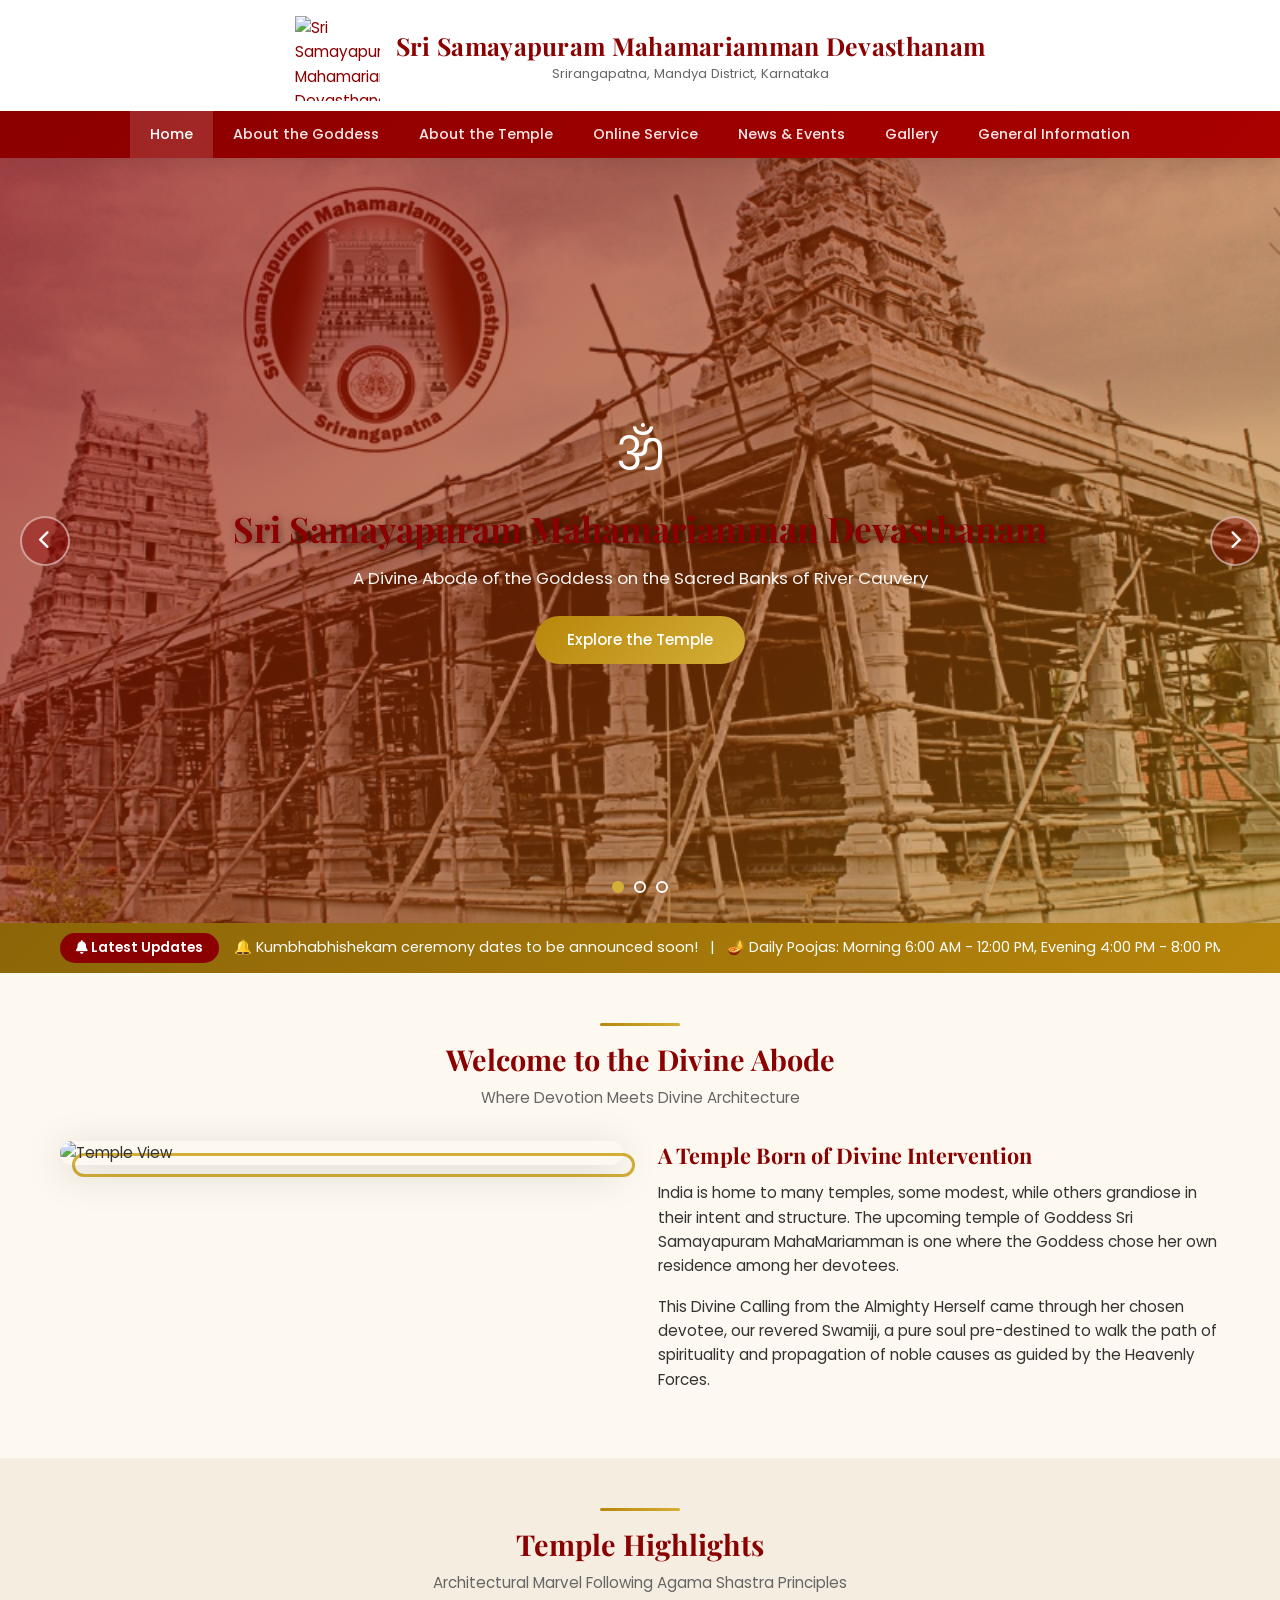
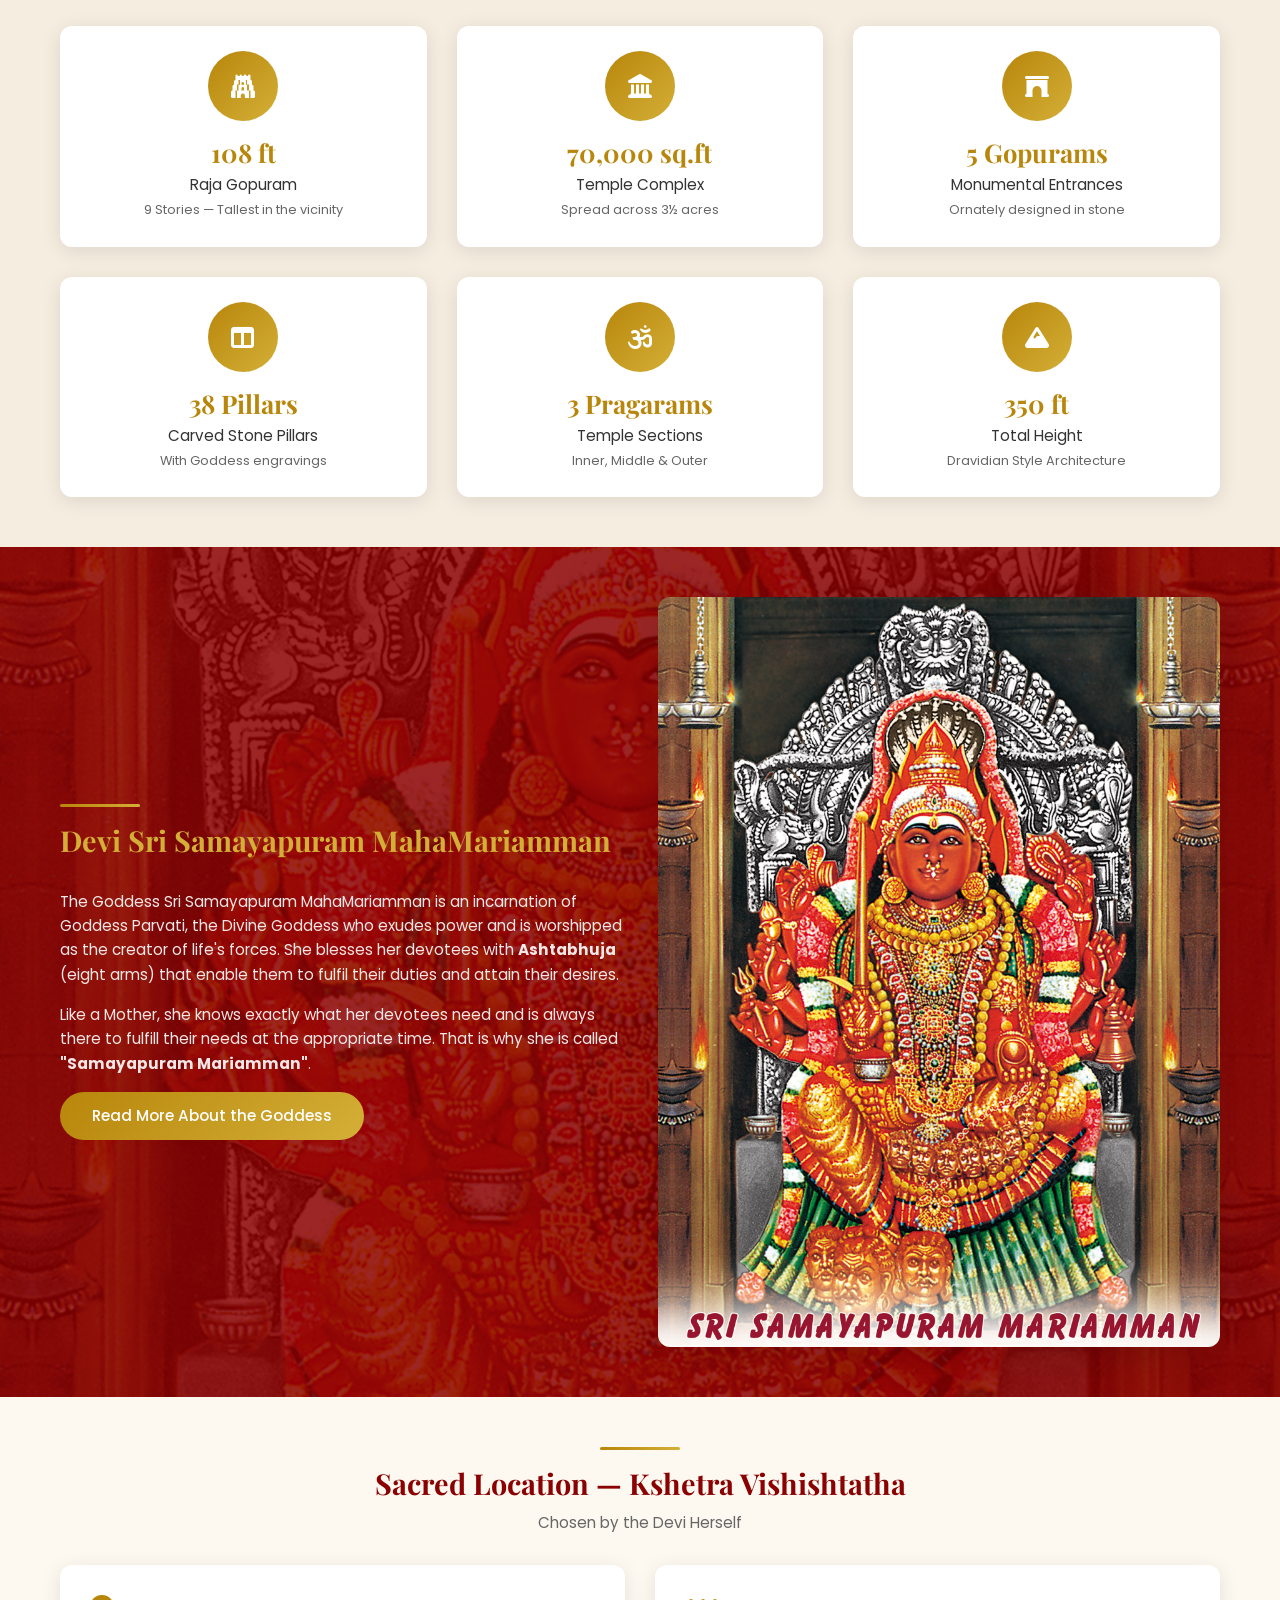
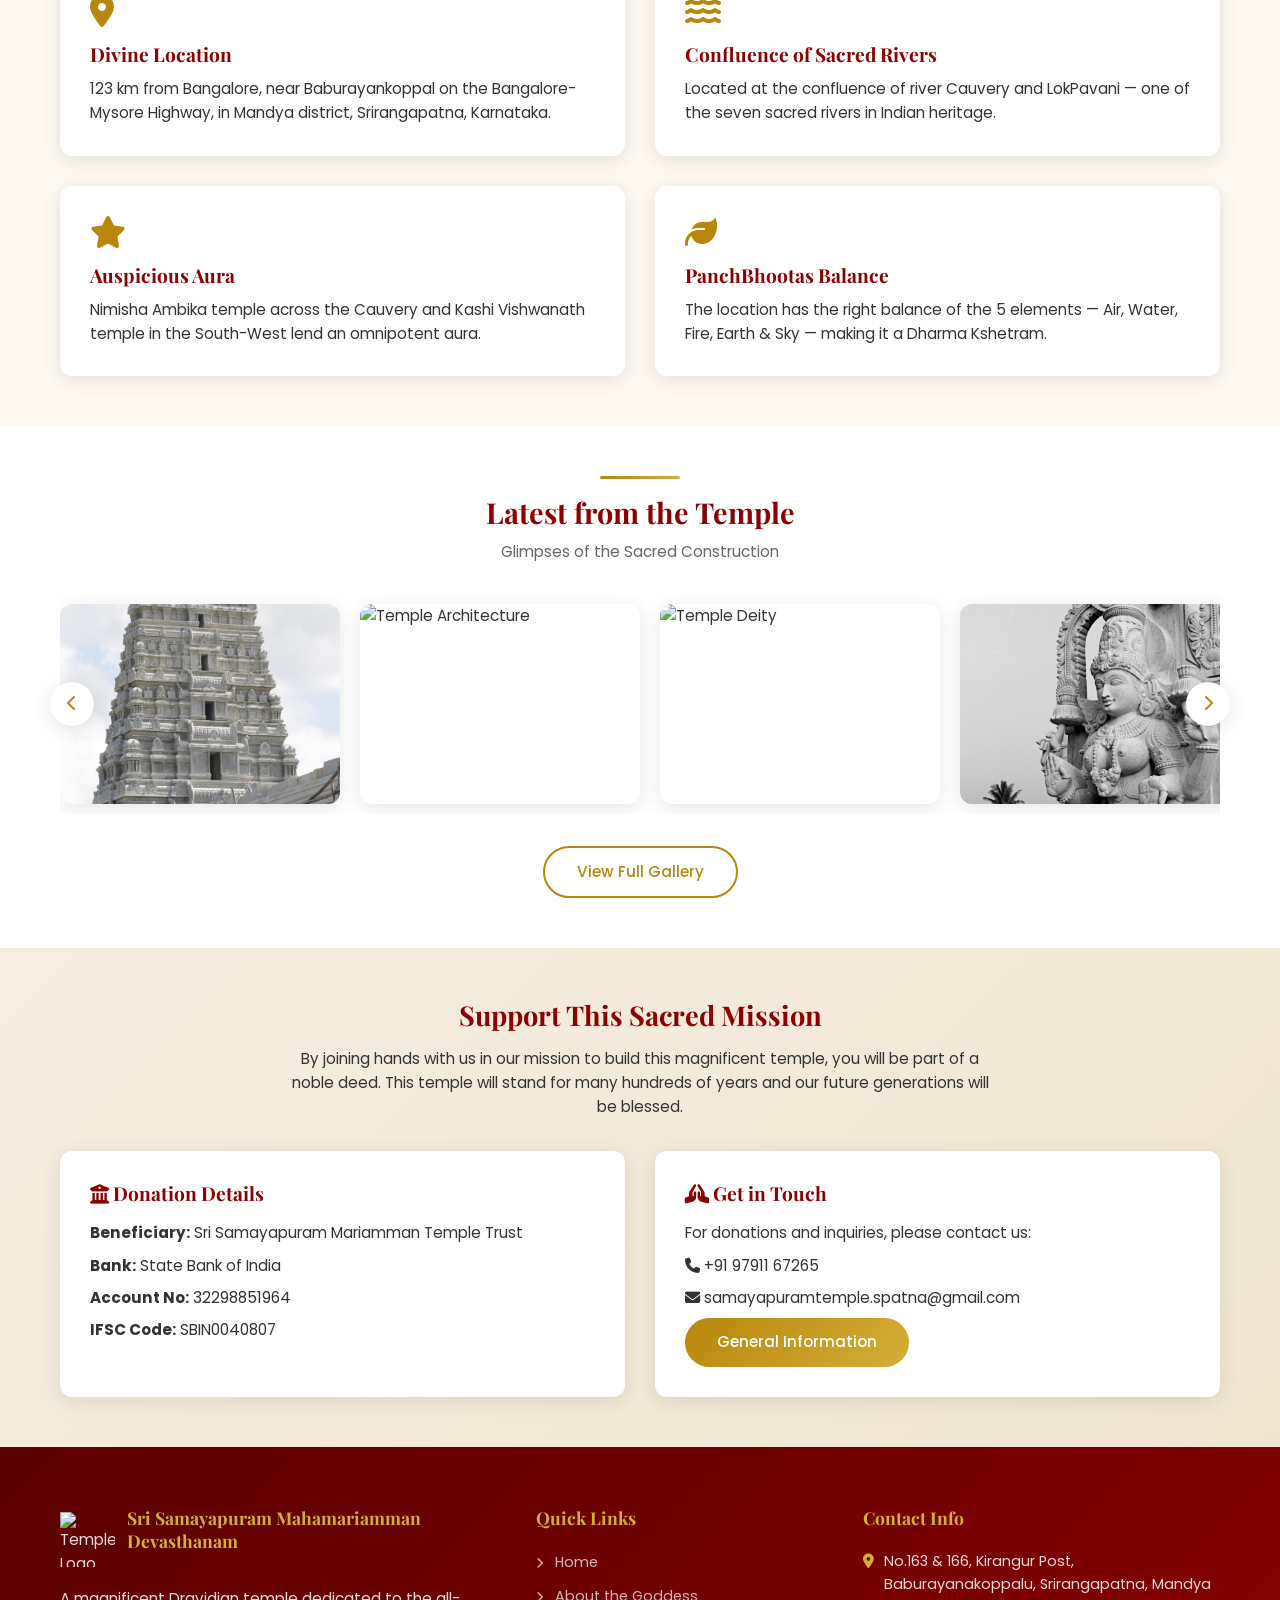
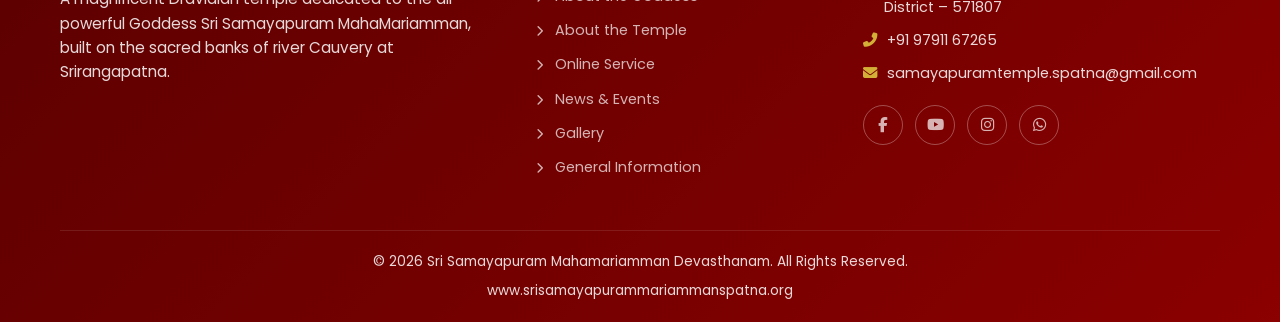
==== index.html @ 08255c5e "Update domain to srisamayapurammariammanspatna.org — footer links and docs" ====
<!DOCTYPE html>
<html lang="en">
<head>
    <meta charset="UTF-8">
    <meta name="viewport" content="width=device-width, initial-scale=1.0">
    <title>Sri Samayapuram Mahamariamman Devasthanam | Home</title>
    <meta name="description" content="Official website of Sri Samayapuram Mahamariamman Devasthanam, Srirangapatna, Karnataka. A magnificent Dravidian temple dedicated to Goddess Sri Samayapuram MahaMariamman.">
    <link rel="icon" type="image/jpeg" href="ssmt-logo.jpg">
    <link rel="stylesheet" href="https://cdnjs.cloudflare.com/ajax/libs/font-awesome/6.5.1/css/all.min.css">
    <link rel="stylesheet" href="https://fonts.googleapis.com/css2?family=Playfair+Display:wght@400;600;700&family=Poppins:wght@300;400;500;600&display=swap">
    <link rel="stylesheet" href="css/styles.css">

    <!-- ═══════════════════════════════════════════════
         Google Analytics 4
         1. Go to analytics.google.com → create a free account
         2. Add this site as a property → get your Measurement ID (G-XXXXXXXXXX)
         3. Replace BOTH occurrences of G-XXXXXXXXXX below with your real ID
         4. Remove this comment block once configured
    ═══════════════════════════════════════════════ -->
    <script async src="https://www.googletagmanager.com/gtag/js?id=G-XXXXXXXXXX"></script>
    <script>
        window.dataLayer = window.dataLayer || [];
        function gtag(){dataLayer.push(arguments);}
        gtag('js', new Date());
        gtag('config', 'G-XXXXXXXXXX');
    </script>
</head>
<body>
    <!-- Header -->
    <header class="header" id="header">
        <div class="container">
            <div class="header-content">
                <a href="index.html" class="logo">
                    <img src="ssmt-logo.jpg" alt="Sri Samayapuram Mahamariamman Devasthanam Logo">
                    <div class="logo-text">
                        <h1>Sri Samayapuram Mahamariamman Devasthanam</h1>
                        <span class="tagline">Srirangapatna, Mandya District, Karnataka</span>
                    </div>
                </a>
                <button class="mobile-toggle" id="mobileToggle" aria-label="Toggle navigation">
                    <span></span><span></span><span></span>
                </button>
            </div>
        </div>
        <nav class="nav" id="nav">
            <ul>
                <li><a href="index.html" class="active">Home</a></li>
                <li><a href="pages/goddess.html">About the Goddess</a></li>
                <li><a href="pages/temple-structure.html">About the Temple</a></li>
                <li><a href="pages/e-seva.html">Online Service</a></li>
                <li><a href="pages/news-events.html">News & Events</a></li>
                <li><a href="pages/gallery.html">Gallery</a></li>
                <li><a href="pages/contact.html">General Information</a></li>
            </ul>
        </nav>
    </header>

    <!-- Hero Section with Slider -->
    <section class="hero-slider" id="heroSlider">
        <div class="slide active" style="background-image: url('images/hero-1.jpg')">
            <div class="slide-overlay"></div>
            <div class="slide-content">
                <div class="om-symbol">ॐ</div>
                <h2>Sri Samayapuram Mahamariamman Devasthanam</h2>
                <p>A Divine Abode of the Goddess on the Sacred Banks of River Cauvery</p>
                <a href="pages/temple-structure.html" class="btn btn-primary">Explore the Temple</a>
            </div>
        </div>
        <div class="slide" style="background-image: url('images/hero-2.jpg')">
            <div class="slide-overlay"></div>
            <div class="slide-content">
                <div class="om-symbol">ॐ</div>
                <h2>Dravidian Architecture at its Finest</h2>
                <p>108 ft Raja Gopuram · 3 Pragarams · 5 Gopurams · 70,000 sq. ft.</p>
                <a href="pages/temple-structure.html" class="btn btn-primary">View Architecture</a>
            </div>
        </div>
        <div class="slide" style="background-image: url('images/hero-3.jpg')">
            <div class="slide-overlay"></div>
            <div class="slide-content">
                <div class="om-symbol">ॐ</div>
                <h2>Kumbhabhishekam Coming Soon</h2>
                <p>Join us for the grand consecration ceremony of this sacred temple</p>
                <a href="pages/news-events.html" class="btn btn-primary">View Events</a>
            </div>
        </div>
        <div class="slider-controls">
            <button class="slider-btn prev" aria-label="Previous slide"><i class="fas fa-chevron-left"></i></button>
            <button class="slider-btn next" aria-label="Next slide"><i class="fas fa-chevron-right"></i></button>
        </div>
        <div class="slider-dots"></div>
    </section>

    <!-- Marquee / Scrolling Updates -->
    <div class="news-ticker">
        <div class="container">
            <span class="ticker-label"><i class="fas fa-bell"></i> Latest Updates</span>
            <div class="ticker-content">
                <div class="ticker-track">
                    <span class="ticker-text">🔔 Kumbhabhishekam ceremony dates to be announced soon! &nbsp;&nbsp;|&nbsp;&nbsp; 🪔 Daily Poojas: Morning 6:00 AM - 12:00 PM, Evening 4:00 PM - 8:00 PM &nbsp;&nbsp;|&nbsp;&nbsp; 🙏 Temple construction Phase 1 nearing completion &nbsp;&nbsp;|&nbsp;&nbsp; 📞 For donations and inquiries: +91 97911 67265 &nbsp;&nbsp;|&nbsp;&nbsp; 🕉️ Visit us at Baburayanakoppalu, Srirangapatna, Mandya District</span>
                    <span class="ticker-text">🔔 Kumbhabhishekam ceremony dates to be announced soon! &nbsp;&nbsp;|&nbsp;&nbsp; 🪔 Daily Poojas: Morning 6:00 AM - 12:00 PM, Evening 4:00 PM - 8:00 PM &nbsp;&nbsp;|&nbsp;&nbsp; 🙏 Temple construction Phase 1 nearing completion &nbsp;&nbsp;|&nbsp;&nbsp; 📞 For donations and inquiries: +91 97911 67265 &nbsp;&nbsp;|&nbsp;&nbsp; 🕉️ Visit us at Baburayanakoppalu, Srirangapatna, Mandya District</span>
                </div>
            </div>
        </div>
    </div>

    <!-- Welcome Section -->
    <section class="section welcome-section">
        <div class="container">
            <div class="section-header">
                <div class="decorative-line"></div>
                <h2>Welcome to the Divine Abode</h2>
                <p class="section-subtitle">Where Devotion Meets Divine Architecture</p>
            </div>
            <div class="welcome-grid">
                <div class="welcome-image">
                    <img src="images/temple-front.jpg" alt="Temple View" loading="lazy">
                    <div class="image-frame"></div>
                </div>
                <div class="welcome-text">
                    <h3>A Temple Born of Divine Intervention</h3>
                    <p>India is home to many temples, some modest, while others grandiose in their intent and structure. The upcoming temple of Goddess Sri Samayapuram MahaMariamman is one where the Goddess chose her own residence among her devotees.</p>
                    <p>This Divine Calling from the Almighty Herself came through her chosen devotee, our revered Swamiji, a pure soul pre-destined to walk the path of spirituality and propagation of noble causes as guided by the Heavenly Forces.</p>
                </div>
            </div>
        </div>
    </section>

    <!-- Key Highlights -->
    <section class="section highlights-section">
        <div class="container">
            <div class="section-header">
                <div class="decorative-line"></div>
                <h2>Temple Highlights</h2>
                <p class="section-subtitle">Architectural Marvel Following Agama Shastra Principles</p>
            </div>
            <div class="highlights-grid">
                <div class="highlight-card">
                    <div class="highlight-icon"><i class="fas fa-gopuram"></i></div>
                    <h3>108 ft</h3>
                    <p>Raja Gopuram<br><small>9 Stories — Tallest in the vicinity</small></p>
                </div>
                <div class="highlight-card">
                    <div class="highlight-icon"><i class="fas fa-landmark"></i></div>
                    <h3>70,000 sq.ft</h3>
                    <p>Temple Complex<br><small>Spread across 3½ acres</small></p>
                </div>
                <div class="highlight-card">
                    <div class="highlight-icon"><i class="fas fa-archway"></i></div>
                    <h3>5 Gopurams</h3>
                    <p>Monumental Entrances<br><small>Ornately designed in stone</small></p>
                </div>
                <div class="highlight-card">
                    <div class="highlight-icon"><i class="fas fa-columns"></i></div>
                    <h3>38 Pillars</h3>
                    <p>Carved Stone Pillars<br><small>With Goddess engravings</small></p>
                </div>
                <div class="highlight-card">
                    <div class="highlight-icon"><i class="fas fa-om"></i></div>
                    <h3>3 Pragarams</h3>
                    <p>Temple Sections<br><small>Inner, Middle & Outer</small></p>
                </div>
                <div class="highlight-card">
                    <div class="highlight-icon"><i class="fas fa-mountain"></i></div>
                    <h3>350 ft</h3>
                    <p>Total Height<br><small>Dravidian Style Architecture</small></p>
                </div>
            </div>
        </div>
    </section>

    <!-- About Goddess Quick Section -->
    <section class="section goddess-section">
        <div class="goddess-bg"></div>
        <div class="container">
            <div class="goddess-content">
                <div class="goddess-text">
                    <div class="section-header left-aligned">
                        <div class="decorative-line"></div>
                        <h2>Devi Sri Samayapuram MahaMariamman</h2>
                    </div>
                    <p>The Goddess Sri Samayapuram MahaMariamman is an incarnation of Goddess Parvati, the Divine Goddess who exudes power and is worshipped as the creator of life's forces. She blesses her devotees with <strong>Ashtabhuja</strong> (eight arms) that enable them to fulfil their duties and attain their desires.</p>
                    <p>Like a Mother, she knows exactly what her devotees need and is always there to fulfill their needs at the appropriate time. That is why she is called <strong>"Samayapuram Mariamman"</strong>.</p>
                    <a href="pages/goddess.html" class="btn btn-primary">Read More About the Goddess</a>
                </div>
                <div class="goddess-image">
                    <img src="images/goddess-deity.jpg" alt="Goddess Sri Samayapuram MahaMariamman" loading="lazy">
                </div>
            </div>
        </div>
    </section>

    <!-- Temple Location Section -->
    <section class="section location-section">
        <div class="container">
            <div class="section-header">
                <div class="decorative-line"></div>
                <h2>Sacred Location — Kshetra Vishishtatha</h2>
                <p class="section-subtitle">Chosen by the Devi Herself</p>
            </div>
            <div class="location-grid">
                <div class="location-card">
                    <i class="fas fa-map-marker-alt"></i>
                    <h3>Divine Location</h3>
                    <p>123 km from Bangalore, near Baburayankoppal on the Bangalore-Mysore Highway, in Mandya district, Srirangapatna, Karnataka.</p>
                </div>
                <div class="location-card">
                    <i class="fas fa-water"></i>
                    <h3>Confluence of Sacred Rivers</h3>
                    <p>Located at the confluence of river Cauvery and LokPavani — one of the seven sacred rivers in Indian heritage.</p>
                </div>
                <div class="location-card">
                    <i class="fas fa-star"></i>
                    <h3>Auspicious Aura</h3>
                    <p>Nimisha Ambika temple across the Cauvery and Kashi Vishwanath temple in the South-West lend an omnipotent aura.</p>
                </div>
                <div class="location-card">
                    <i class="fas fa-leaf"></i>
                    <h3>PanchBhootas Balance</h3>
                    <p>The location has the right balance of the 5 elements — Air, Water, Fire, Earth & Sky — making it a Dharma Kshetram.</p>
                </div>
            </div>
        </div>
    </section>

    <!-- Photo Preview / Latest Gallery -->
    <section class="section gallery-preview-section">
        <div class="container">
            <div class="section-header">
                <div class="decorative-line"></div>
                <h2>Latest from the Temple</h2>
                <p class="section-subtitle">Glimpses of the Sacred Construction</p>
            </div>
            <div class="gallery-scroll-wrapper">
                <div class="gallery-scroll" id="galleryScroll">
                    <div class="gallery-item"><img src="images/gallery-1.jpg" alt="Temple Construction" loading="lazy"></div>
                    <div class="gallery-item"><img src="images/gallery-2.jpg" alt="Temple Architecture" loading="lazy"></div>
                    <div class="gallery-item"><img src="images/gallery-3.jpg" alt="Temple Deity" loading="lazy"></div>
                    <div class="gallery-item"><img src="images/gallery-4.jpg" alt="Temple Gopuram" loading="lazy"></div>
                    <div class="gallery-item"><img src="images/gallery-5.jpg" alt="Temple Pillars" loading="lazy"></div>
                    <div class="gallery-item"><img src="images/gallery-6.jpg" alt="Temple Ceremony" loading="lazy"></div>
                </div>
                <button class="scroll-btn scroll-left" aria-label="Scroll left"><i class="fas fa-chevron-left"></i></button>
                <button class="scroll-btn scroll-right" aria-label="Scroll right"><i class="fas fa-chevron-right"></i></button>
            </div>
            <div class="text-center" style="margin-top:2rem">
                <a href="pages/gallery.html" class="btn btn-secondary">View Full Gallery</a>
            </div>
        </div>
    </section>

    <!-- Donation CTA -->
    <section class="section donation-section">
        <div class="container">
            <div class="donation-content">
                <h2>Support This Sacred Mission</h2>
                <p>By joining hands with us in our mission to build this magnificent temple, you will be part of a noble deed. This temple will stand for many hundreds of years and our future generations will be blessed.</p>
                <div class="donation-details">
                    <div class="bank-info">
                        <h3><i class="fas fa-university"></i> Donation Details</h3>
                        <p><strong>Beneficiary:</strong> Sri Samayapuram Mariamman Temple Trust</p>
                        <p><strong>Bank:</strong> State Bank of India</p>
                        <p><strong>Account No:</strong> 32298851964</p>
                        <p><strong>IFSC Code:</strong> SBIN0040807</p>
                    </div>
                    <div class="contact-cta">
                        <h3><i class="fas fa-hands-praying"></i> Get in Touch</h3>
                        <p>For donations and inquiries, please contact us:</p>
                        <p><i class="fas fa-phone"></i> +91 97911 67265</p>
                        <p><i class="fas fa-envelope"></i> samayapuramtemple.spatna@gmail.com</p>
                        <a href="pages/contact.html" class="btn btn-primary">General Information</a>
                    </div>
                </div>
            </div>
        </div>
    </section>

    <!-- Footer -->
    <footer class="footer">
        <div class="container">
            <div class="footer-grid">
                <div class="footer-col">
                    <div class="footer-logo">
                        <img src="ssmt-logo.jpg" alt="Temple Logo">
                        <h3>Sri Samayapuram Mahamariamman Devasthanam</h3>
                    </div>
                    <p>A magnificent Dravidian temple dedicated to the all-powerful Goddess Sri Samayapuram MahaMariamman, built on the sacred banks of river Cauvery at Srirangapatna.</p>
                </div>
                <div class="footer-col">
                    <h3>Quick Links</h3>
                    <ul>
                        <li><a href="index.html"><i class="fas fa-chevron-right"></i> Home</a></li>
                        <li><a href="pages/goddess.html"><i class="fas fa-chevron-right"></i> About the Goddess</a></li>
                        <li><a href="pages/temple-structure.html"><i class="fas fa-chevron-right"></i> About the Temple</a></li>
                        <li><a href="pages/e-seva.html"><i class="fas fa-chevron-right"></i> Online Service</a></li>
                        <li><a href="pages/news-events.html"><i class="fas fa-chevron-right"></i> News & Events</a></li>
                        <li><a href="pages/gallery.html"><i class="fas fa-chevron-right"></i> Gallery</a></li>
                        <li><a href="pages/contact.html"><i class="fas fa-chevron-right"></i> General Information</a></li>
                    </ul>
                </div>
                <div class="footer-col">
                    <h3>Contact Info</h3>
                    <ul class="contact-list">
                        <li><i class="fas fa-map-marker-alt"></i> No.163 & 166, Kirangur Post, Baburayanakoppalu, Srirangapatna, Mandya District – 571807</li>
                        <li><i class="fas fa-phone-alt"></i> +91 97911 67265</li>
                        <li><i class="fas fa-envelope"></i> samayapuramtemple.spatna@gmail.com</li>
                    </ul>
                    <div class="footer-social">
                        <a href="#" aria-label="Facebook"><i class="fab fa-facebook-f"></i></a>
                        <a href="#" aria-label="YouTube"><i class="fab fa-youtube"></i></a>
                        <a href="#" aria-label="Instagram"><i class="fab fa-instagram"></i></a>
                        <a href="#" aria-label="WhatsApp"><i class="fab fa-whatsapp"></i></a>
                    </div>
                </div>
            </div>
            <div class="footer-bottom">
                <p>&copy; 2026 Sri Samayapuram Mahamariamman Devasthanam. All Rights Reserved.</p>
                <div class="visitor-counter">
                    <i class="fas fa-users"></i>
                    <span>Visitors: <strong id="visitor-count">—</strong></span>
                </div>
                <p><a href="https://www.srisamayapurammariammanspatna.org" style="color:inherit">www.srisamayapurammariammanspatna.org</a></p>
            </div>
        </div>
    </footer>

    <!-- Back to Top -->
    <button class="back-to-top" id="backToTop" aria-label="Back to top"><i class="fas fa-chevron-up"></i></button>

    <script src="js/main.js"></script>
</body>
</html>
---- css/styles.css ----
/* ============================================
   Sri Samayapuram Mahamariamman Devasthanam
   Main Stylesheet — Part 1: Reset, Variables, Base
   ============================================ */

:root {
    --primary: #b8860b;
    --primary-dark: #8b6508;
    --secondary: #8b0000;
    --accent: #d4af37;
    --bg: #fdf8f0;
    --bg-alt: #f5ede0;
    --text: #333;
    --text-light: #666;
    --white: #fff;
    --shadow: 0 4px 20px rgba(0,0,0,0.1);
    --shadow-lg: 0 8px 40px rgba(0,0,0,0.15);
    --radius: 12px;
    --transition: all 0.3s ease;
    --font-heading: 'Playfair Display', Georgia, serif;
    --font-body: 'Poppins', Arial, sans-serif;
}

*, *::before, *::after { box-sizing: border-box; margin: 0; padding: 0; }

/* Remove tap flash on iOS */
* { -webkit-tap-highlight-color: transparent; }

/* Touch feedback on buttons */
.btn:active        { opacity: 0.85; -webkit-transform: scale(0.98); transform: scale(0.98); }
.filter-btn:active { opacity: 0.7; }

/* Mobile nav backdrop */
.nav-overlay {
    display: none;
    position: fixed;
    inset: 0;
    background: rgba(0,0,0,0.5);
    z-index: 1000;
    opacity: 0;
    transition: opacity 0.3s ease;
}
.nav-overlay.active { display: block; opacity: 1; }

html { scroll-behavior: smooth; }

body {
    font-family: var(--font-body);
    color: var(--text);
    background: var(--bg);
    line-height: 1.6;
    font-size: 0.95rem;
    overflow-x: hidden;
}

.container { max-width: 1200px; margin: 0 auto; padding: 0 20px; }

a { color: var(--primary); text-decoration: none; transition: var(--transition); }
a:hover { color: var(--secondary); }

img { max-width: 100%; height: auto; display: block; }

h1, h2, h3, h4 { font-family: var(--font-heading); color: var(--secondary); line-height: 1.3; }

.text-center { text-align: center; }

/* ============================================
   Buttons
   ============================================ */
.btn {
    display: inline-block;
    padding: 12px 32px;
    border-radius: 50px;
    font-weight: 500;
    font-size: 0.95rem;
    cursor: pointer;
    transition: var(--transition);
    border: none;
    text-align: center;
}
.btn-primary {
    background: linear-gradient(135deg, var(--primary), var(--accent));
    color: var(--white);
}
.btn-primary:hover {
    background: linear-gradient(135deg, var(--primary-dark), var(--primary));
    color: var(--white);
    transform: translateY(-2px);
    box-shadow: var(--shadow);
}
.btn-secondary {
    background: transparent;
    color: var(--primary);
    border: 2px solid var(--primary);
}
.btn-secondary:hover {
    background: var(--primary);
    color: var(--white);
    transform: translateY(-2px);
}

/* ============================================
   Top Bar — HIDDEN (content moved to footer)
   ============================================ */
.top-bar { display: none; }

/* ============================================
   Header — Two-Row Layout
   ============================================ */
.header {
    background: var(--white);
    box-shadow: var(--shadow);
    position: -webkit-sticky;
    position: sticky;
    top: 0;
    z-index: 1000;
}
.header-content {
    display: flex;
    flex-direction: column;
    align-items: center;
}

/* Row 1: Logo */
.logo {
    display: flex;
    align-items: center;
    gap: 16px;
    color: var(--secondary);
    padding: 16px 0 10px;
}
.logo img {
    width: 85px;
    height: 85px;
    object-fit: contain;
}
.logo-text {
    text-align: center;
    flex: 1;
}
.logo-text h1 {
    font-size: 1.55rem;
    font-weight: 700;
    line-height: 1.2;
    letter-spacing: 0.3px;
}
.logo .tagline {
    font-size: 0.82rem;
    color: var(--text-light);
    font-family: var(--font-body);
    margin-top: 2px;
}

/* Row 2: Navigation */
.nav {
    width: 100%;
    background: linear-gradient(135deg, var(--secondary), #a00);
    border-radius: 0;
}
.nav ul {
    display: flex;
    list-style: none;
    justify-content: center;
    gap: 0;
}
.nav a {
    display: block;
    padding: 12px 20px;
    font-size: 0.9rem;
    font-weight: 500;
    color: rgba(255,255,255,0.9);
    white-space: nowrap;
    transition: var(--transition);
    border-radius: 0;
}
.nav a:hover, .nav a.active {
    color: var(--white);
    background: rgba(255,255,255,0.15);
}

.mobile-toggle {
    display: none;
    flex-direction: column;
    gap: 5px;
    background: none;
    border: none;
    cursor: pointer;
    padding: 5px;
    position: absolute;
    right: 20px;
    top: 22px;
}
.mobile-toggle span {
    width: 28px;
    height: 3px;
    background: var(--secondary);
    border-radius: 3px;
    transition: var(--transition);
}
.mobile-toggle.active span:nth-child(1) { transform: rotate(45deg) translate(5px, 6px); }
.mobile-toggle.active span:nth-child(2) { opacity: 0; }
.mobile-toggle.active span:nth-child(3) { transform: rotate(-45deg) translate(5px, -6px); }

/* ============================================
   Hero Slider
   ============================================ */
.hero-slider {
    position: relative;
    height: 85vh;
    min-height: 500px;
    overflow: hidden;
    touch-action: pan-y;
}
.slide {
    position: absolute;
    inset: 0;
    background-size: cover;
    background-position: center;
    opacity: 0;
    transition: opacity 1s ease;
}
.slide.active { opacity: 1; }
.slide-overlay {
    position: absolute;
    inset: 0;
    background: linear-gradient(135deg, rgba(139,0,0,0.7), rgba(184,134,11,0.5));
}
.slide-content {
    position: absolute;
    inset: 0;
    display: flex;
    flex-direction: column;
    justify-content: center;
    align-items: center;
    text-align: center;
    color: var(--white);
    padding: 20px;
    z-index: 2;
}
.om-symbol { font-size: 3rem; margin-bottom: 0.8rem; text-shadow: 0 0 30px rgba(212,175,55,0.5); }
.slide-content h2 { font-size: 2.2rem; margin-bottom: 0.8rem; text-shadow: 2px 2px 8px rgba(0,0,0,0.5); }
.slide-content p { font-size: 1.05rem; margin-bottom: 1.5rem; max-width: 700px; opacity: 0.95; }

.slider-controls { position: absolute; top: 50%; width: 100%; display: flex; justify-content: space-between; padding: 0 20px; z-index: 3; transform: translateY(-50%); }
.slider-btn {
    width: 50px; height: 50px;
    border-radius: 50%;
    border: 2px solid rgba(255,255,255,0.5);
    background: rgba(139,0,0,0.4);
    color: var(--white);
    font-size: 1.2rem;
    cursor: pointer;
    transition: var(--transition);
    display: flex; align-items: center; justify-content: center;
}
.slider-btn:hover { background: var(--primary); border-color: var(--primary); }

.slider-dots {
    position: absolute;
    bottom: 30px;
    width: 100%;
    display: flex;
    justify-content: center;
    gap: 10px;
    z-index: 3;
}
.slider-dot {
    width: 12px; height: 12px;
    border-radius: 50%;
    border: 2px solid var(--white);
    background: transparent;
    cursor: pointer;
    transition: var(--transition);
}
.slider-dot.active { background: var(--accent); border-color: var(--accent); }

/* ============================================
   News Ticker
   ============================================ */
.news-ticker {
    background: linear-gradient(135deg, var(--primary-dark), var(--primary));
    color: var(--white);
    padding: 10px 0;
}
.news-ticker .container { display: flex; align-items: center; gap: 15px; }
.ticker-label {
    background: var(--secondary);
    padding: 4px 16px;
    border-radius: 20px;
    font-size: 0.85rem;
    font-weight: 600;
    white-space: nowrap;
}
.ticker-content { flex: 1; overflow: hidden; font-size: 0.9rem; }
.ticker-track {
    display: inline-flex;
    white-space: nowrap;
    -webkit-animation: ticker-scroll 35s linear infinite;
    animation: ticker-scroll 35s linear infinite;
}
.ticker-track:hover {
    -webkit-animation-play-state: paused;
    animation-play-state: paused;
}
.ticker-text { padding-right: 60px; }
@-webkit-keyframes ticker-scroll {
    0%   { -webkit-transform: translateX(0); transform: translateX(0); }
    100% { -webkit-transform: translateX(-50%); transform: translateX(-50%); }
}
@keyframes ticker-scroll {
    0%   { transform: translateX(0); }
    100% { transform: translateX(-50%); }
}

/* ============================================
   Sections
   ============================================ */
.section { padding: 50px 0; }
.section-header { text-align: center; margin-bottom: 30px; }
.section-header h2 { font-size: 1.8rem; margin-bottom: 8px; }
.section-header.left-aligned { text-align: left; }
.section-subtitle { color: var(--text-light); font-size: 0.95rem; }
.decorative-line {
    width: 80px; height: 3px;
    background: linear-gradient(90deg, var(--primary), var(--accent));
    margin: 0 auto 15px;
    border-radius: 3px;
}
.left-aligned .decorative-line { margin-left: 0; }

/* ============================================
   Welcome Section
   ============================================ */
.welcome-grid {
    display: grid;
    grid-template-columns: 1fr 1fr;
    gap: 35px;
    align-items: start;
}
.welcome-image { position: relative; }
.welcome-image img { border-radius: var(--radius); box-shadow: var(--shadow-lg); }
.image-frame {
    position: absolute;
    top: 12px; left: 12px; right: -12px; bottom: -12px;
    border: 3px solid var(--accent);
    border-radius: var(--radius);
    z-index: -1;
}
.welcome-text h3 { font-size: 1.35rem; margin-bottom: 0.8rem; }
.welcome-text p { margin-bottom: 1rem; }
.vision-box {
    background: var(--bg-alt);
    padding: 20px 25px;
    border-left: 4px solid var(--accent);
    border-radius: 0 var(--radius) var(--radius) 0;
    margin: 1.5rem 0;
}
.vision-box i { color: var(--accent); font-size: 1.5rem; margin-bottom: 8px; }
.vision-box span { display: block; margin-top: 8px; font-weight: 600; color: var(--primary); font-size: 0.9rem; }

/* ============================================
   Highlights Section
   ============================================ */
.highlights-section { background: var(--bg-alt); }
.highlights-grid {
    display: grid;
    grid-template-columns: repeat(3, 1fr);
    gap: 30px;
}
.highlight-card {
    background: var(--white);
    padding: 25px 20px;
    border-radius: var(--radius);
    text-align: center;
    box-shadow: var(--shadow);
    transition: var(--transition);
}
.highlight-card:hover { transform: translateY(-5px); box-shadow: var(--shadow-lg); }
.highlight-icon {
    width: 70px; height: 70px;
    margin: 0 auto 15px;
    background: linear-gradient(135deg, var(--primary), var(--accent));
    border-radius: 50%;
    display: flex; align-items: center; justify-content: center;
    color: var(--white);
    font-size: 1.5rem;
}
.highlight-card h3 { font-size: 1.6rem; color: var(--primary); margin-bottom: 4px; }
.highlight-card small { color: var(--text-light); font-size: 0.8rem; }

/* ============================================
   Goddess Section (Home)
   ============================================ */
.goddess-section { position: relative; background: var(--secondary); color: var(--white); overflow: hidden; }
.goddess-bg {
    position: absolute; inset: 0;
    background: url('../images/goddess-deity.jpg') center/cover;
    opacity: 0.15;
}
.goddess-content {
    display: grid;
    grid-template-columns: 1fr 1fr;
    gap: 35px;
    align-items: center;
    position: relative;
    z-index: 1;
}
.goddess-text h2 { color: var(--accent); }
.goddess-text p { color: rgba(255,255,255,0.9); margin-bottom: 1rem; }
.goddess-image img { border-radius: var(--radius); box-shadow: var(--shadow-lg); }

/* ============================================
   Location Section
   ============================================ */
.location-grid {
    display: grid;
    grid-template-columns: repeat(2, 1fr);
    gap: 30px;
}
.location-card {
    background: var(--white);
    padding: 30px;
    border-radius: var(--radius);
    box-shadow: var(--shadow);
    transition: var(--transition);
}
.location-card:hover { transform: translateY(-5px); box-shadow: var(--shadow-lg); }
.location-card i { font-size: 2rem; color: var(--primary); margin-bottom: 15px; }
.location-card h3 { font-size: 1.2rem; margin-bottom: 10px; }

/* ============================================
   Facilities Section
   ============================================ */
.facilities-section { background: var(--bg-alt); }
.facilities-grid {
    display: grid;
    grid-template-columns: repeat(3, 1fr);
    gap: 25px;
}
.facility-card {
    background: var(--white);
    padding: 30px;
    border-radius: var(--radius);
    text-align: center;
    box-shadow: var(--shadow);
    transition: var(--transition);
}
.facility-card:hover { transform: translateY(-5px); box-shadow: var(--shadow-lg); }
.facility-icon {
    width: 60px; height: 60px;
    margin: 0 auto 15px;
    background: linear-gradient(135deg, var(--secondary), #c0392b);
    border-radius: 50%;
    display: flex; align-items: center; justify-content: center;
    color: var(--white);
    font-size: 1.3rem;
}
.facility-card h3 { font-size: 1.1rem; margin-bottom: 8px; }
.facility-card p { font-size: 0.9rem; color: var(--text-light); }

/* ============================================
   Gallery Preview (Horizontal Scroll)
   ============================================ */
.gallery-preview-section { background: var(--white); }
.gallery-scroll-wrapper { position: relative; min-width: 0; }
.gallery-scroll {
    display: flex;
    gap: 20px;
    overflow-x: auto;
    scroll-behavior: smooth;
    -webkit-overflow-scrolling: touch;
    padding: 10px 0;
    scrollbar-width: none;
}
.gallery-scroll::-webkit-scrollbar { display: none; }
.gallery-item {
    flex: 0 0 280px;
    border-radius: var(--radius);
    overflow: hidden;
    box-shadow: var(--shadow);
    transition: var(--transition);
}
.gallery-item:hover { transform: scale(1.03); }
.gallery-item img { width: 280px; height: 200px; object-fit: cover; }

.scroll-btn {
    position: absolute;
    top: 50%;
    transform: translateY(-50%);
    width: 44px; height: 44px;
    border-radius: 50%;
    border: none;
    background: var(--white);
    box-shadow: var(--shadow);
    cursor: pointer;
    font-size: 1rem;
    color: var(--primary);
    z-index: 2;
    transition: var(--transition);
}
.scroll-btn:hover { background: var(--primary); color: var(--white); }
.scroll-left { left: -10px; }
.scroll-right { right: -10px; }

/* ============================================
   Donation Section
   ============================================ */
.donation-section {
    background: linear-gradient(135deg, var(--bg-alt), #f0e6d0);
}
.donation-content { text-align: center; }
.donation-content h2 { font-size: 1.7rem; margin-bottom: 0.8rem; }
.donation-content > p { max-width: 700px; margin: 0 auto 2rem; }
.donation-details {
    display: grid;
    grid-template-columns: 1fr 1fr;
    gap: 30px;
    text-align: left;
}
.bank-info, .contact-cta {
    background: var(--white);
    padding: 30px;
    border-radius: var(--radius);
    box-shadow: var(--shadow);
}
.bank-info h3, .contact-cta h3 { margin-bottom: 15px; font-size: 1.2rem; }
.bank-info p, .contact-cta p { margin-bottom: 8px; font-size: 0.95rem; }

/* ============================================
   Footer
   ============================================ */
.footer {
    background: linear-gradient(135deg, #5a0000, var(--secondary));
    color: rgba(255,255,255,0.85);
    padding: 60px 0 0;
}
.footer-grid {
    display: grid;
    grid-template-columns: 1.5fr 1fr 1.2fr;
    gap: 30px;
}
.footer-logo { display: flex; align-items: center; gap: 12px; margin-bottom: 15px; }
.footer-logo img { width: 55px; height: 55px; object-fit: contain; }
.footer-logo h3 { color: var(--accent); font-size: 1.1rem; }
.footer-col h3 { color: var(--accent); font-size: 1.1rem; margin-bottom: 20px; }
.footer-col ul { list-style: none; }
.footer-col ul li { margin-bottom: 10px; }
.footer-col ul li a { color: rgba(255,255,255,0.7); font-size: 0.9rem; }
.footer-col ul li a:hover { color: var(--accent); padding-left: 5px; }
.footer-col ul li a i { margin-right: 8px; font-size: 0.7rem; }
.contact-list li { display: flex; gap: 10px; font-size: 0.9rem; }
.contact-list li i { color: var(--accent); margin-top: 4px; flex-shrink: 0; }
.footer-social { display: flex; gap: 12px; margin-top: 20px; }
.footer-social a {
    width: 40px; height: 40px;
    border-radius: 50%;
    border: 1px solid rgba(255,255,255,0.3);
    display: flex; align-items: center; justify-content: center;
    color: rgba(255,255,255,0.7);
    transition: var(--transition);
}
.footer-social a:hover { background: var(--accent); color: var(--white); border-color: var(--accent); }
.footer-bottom {
    text-align: center;
    padding: 20px 0;
    margin-top: 40px;
    border-top: 1px solid rgba(255,255,255,0.1);
    font-size: 0.85rem;
    display: flex;
    flex-direction: column;
    align-items: center;
    gap: 8px;
}
.visitor-counter {
    display: inline-flex;
    align-items: center;
    gap: 6px;
    background: rgba(255,255,255,0.08);
    padding: 4px 14px;
    border-radius: 20px;
    font-size: 0.82rem;
    color: rgba(255,255,255,0.75);
}
.visitor-counter i { color: var(--accent); font-size: 0.85rem; }
.visitor-counter strong { color: var(--accent); }

/* ============================================
   Back to Top
   ============================================ */
.back-to-top {
    position: fixed;
    bottom: 30px; right: 30px;
    width: 50px; height: 50px;
    border-radius: 50%;
    background: linear-gradient(135deg, var(--primary), var(--accent));
    color: var(--white);
    border: none;
    font-size: 1.2rem;
    cursor: pointer;
    opacity: 0;
    visibility: hidden;
    transition: var(--transition);
    z-index: 999;
    box-shadow: var(--shadow);
}
.back-to-top.visible { opacity: 1; visibility: visible; }
.back-to-top:hover { transform: translateY(-3px); }

/* ============================================
   Page Banner (Inner Pages)
   ============================================ */
.page-banner {
    height: 350px;
    background-size: cover;
    background-position: center;
    position: relative;
    display: flex;
    align-items: center;
    justify-content: center;
}
.banner-overlay {
    position: absolute; inset: 0;
    background: linear-gradient(135deg, rgba(139,0,0,0.8), rgba(184,134,11,0.6));
}
.banner-content {
    position: relative; z-index: 1;
    text-align: center; color: var(--white);
}
.banner-content h2 { font-size: 2rem; margin-bottom: 8px; }
.breadcrumb { font-size: 0.95rem; }
.breadcrumb a { color: var(--accent); }
.breadcrumb i { font-size: 0.7rem; margin: 0 8px; }

/* ============================================
   Page Content (Inner Pages)
   ============================================ */
/* Sub-Navigation (About the Temple) */
.sub-nav {
    background: var(--bg-alt);
    border-bottom: 2px solid var(--accent);
    position: -webkit-sticky;
    position: sticky;
    top: 0;
    z-index: 998;
}
.sub-nav .container {
    display: flex;
    justify-content: center;
    gap: 5px;
    overflow-x: auto;
    -webkit-overflow-scrolling: touch;
    scrollbar-width: none;
    padding: 0;
}
.sub-nav .container::-webkit-scrollbar { display: none; }
.sub-nav-link {
    padding: 14px 22px;
    font-size: 0.88rem;
    font-weight: 500;
    color: var(--text);
    white-space: nowrap;
    transition: var(--transition);
    border-bottom: 3px solid transparent;
}
.sub-nav-link:hover, .sub-nav-link.active {
    color: var(--secondary);
    border-bottom-color: var(--accent);
    background: rgba(184,134,11,0.08);
}
.sub-nav-link i { margin-right: 6px; }

/* Timeline Table */
.timeline-table { overflow-x: auto; margin-top: 20px; }
.timeline-table table {
    width: 100%;
    border-collapse: collapse;
    background: var(--white);
    border-radius: var(--radius);
    overflow: hidden;
    box-shadow: var(--shadow);
}
.timeline-table th {
    background: linear-gradient(135deg, var(--secondary), #a00);
    color: var(--white);
    padding: 14px 20px;
    text-align: left;
    font-size: 0.9rem;
}
.timeline-table td {
    padding: 14px 20px;
    border-bottom: 1px solid var(--bg-alt);
    font-size: 0.9rem;
}
.timeline-table tr:last-child td { border-bottom: none; }
.timeline-table tr:hover td { background: var(--bg-alt); }

.page-content { padding: 30px 0 40px; }
.page-content .section-header { margin-bottom: 10px; }
.page-content .content-block { margin-bottom: 18px; }
.content-block {
    display: grid;
    grid-template-columns: 1fr 1fr;
    gap: 30px;
    align-items: stretch;
    margin-bottom: 35px;
}
.content-block.full-width { grid-template-columns: 1fr; }
.content-block h3 { font-size: 1.3rem; margin-bottom: 12px; }
.content-block h3 i { color: var(--primary); margin-right: 8px; }
.content-block p { margin-bottom: 1rem; }
.content-text.full { grid-column: 1 / -1; }
.content-image {
    display: flex;
    flex-direction: column;
}
.content-image img {
    width: 100%;
    flex: 1;
    min-height: 0;
    object-fit: contain;
    object-position: center top;
    border-radius: var(--radius);
    box-shadow: var(--shadow);
}
.image-caption {
    text-align: center;
    font-size: 0.85rem;
    color: var(--text-light);
    margin-top: 10px;
    font-style: italic;
}

/* Highlight Block */
.highlight-block {
    background: linear-gradient(135deg, var(--bg-alt), #f0e6d0);
    padding: 28px;
    border-radius: var(--radius);
    border-left: 5px solid var(--accent);
}
.highlight-inner h3 { margin-bottom: 15px; }

/* Feature List */
.feature-list { list-style: none; }
.feature-list li {
    padding: 8px 0;
    display: flex;
    align-items: flex-start;
    gap: 10px;
}
.feature-list li i { color: var(--primary); margin-top: 4px; flex-shrink: 0; }

/* Forms Grid (Ashta forms) */
.forms-grid {
    display: grid;
    grid-template-columns: repeat(2, 1fr);
    gap: 20px;
    margin-top: 20px;
}
.form-card {
    background: var(--white);
    padding: 25px;
    border-radius: var(--radius);
    box-shadow: var(--shadow);
    border-top: 3px solid var(--accent);
}
.form-card h4 { color: var(--primary); margin-bottom: 8px; font-size: 1.1rem; }
.form-card p { font-size: 0.9rem; color: var(--text-light); margin: 0; }

/* Goddess Intro — narrower image, wider text */
.goddess-intro { grid-template-columns: 2fr 3fr; align-items: stretch; }

/* Guru Section */
.guru-section { align-items: stretch; grid-template-columns: 3fr 2fr; }
.guru-title { color: var(--primary); font-weight: 600; font-size: 0.95rem; margin-bottom: 1rem; }

/* Mission Grid */
.mission-block { text-align: center; }
.mission-grid {
    display: grid;
    grid-template-columns: repeat(3, 1fr);
    gap: 25px;
    margin-top: 25px;
}
.mission-card {
    background: var(--white);
    padding: 30px;
    border-radius: var(--radius);
    box-shadow: var(--shadow);
}
.mission-card i { font-size: 2rem; color: var(--primary); margin-bottom: 15px; }

/* Specs Highlight */
.specs-highlight {
    display: grid;
    grid-template-columns: repeat(2, 1fr);
    gap: 15px;
    margin-top: 20px;
}
.spec {
    background: var(--white);
    padding: 12px 18px;
    border-radius: 8px;
    font-size: 0.9rem;
    box-shadow: 0 2px 8px rgba(0,0,0,0.05);
}

/* Structure Details Grid (new layout) */
.structure-details-grid {
    display: grid;
    grid-template-columns: repeat(2, 1fr);
    gap: 16px;
    min-width: 0;
    width: 100%;
}
.structure-detail {
    background: var(--white);
    padding: 20px 22px;
    border-radius: var(--radius);
    box-shadow: var(--shadow);
    border-top: 3px solid var(--accent);
    min-width: 0;
    overflow: hidden;
}
.structure-detail h3 {
    font-size: 1.05rem;
    margin-bottom: 12px;
    color: var(--secondary);
}
.structure-detail h3 i { color: var(--primary); margin-right: 8px; }
.structure-detail p { font-size: 0.9rem; margin-bottom: 0.8rem; }
.structure-detail .feature-list li { font-size: 0.9rem; }
.structure-detail.span-full { grid-column: 1 / -1; }

/* Structure Grid */
.structure-grid {
    display: grid;
    grid-template-columns: 1fr 1fr;
    gap: 30px;
    align-items: center;
    margin-top: 20px;
}
.structure-image img { border-radius: var(--radius); box-shadow: var(--shadow); }

/* Sub Temples */
.sub-temples-grid {
    display: grid;
    grid-template-columns: repeat(3, 1fr);
    gap: 25px;
    margin-top: 20px;
}
.sub-temple-card {
    background: var(--white);
    padding: 30px;
    border-radius: var(--radius);
    text-align: center;
    box-shadow: var(--shadow);
    border-bottom: 3px solid var(--accent);
}
.sub-temple-card i { font-size: 2rem; color: var(--primary); margin-bottom: 12px; }
.sub-temple-card h4 { margin-bottom: 10px; }
.sub-temple-card p { font-size: 0.9rem; color: var(--text-light); margin: 0; }

/* Gopuram Grid */
.gopuram-grid {
    display: grid;
    grid-template-columns: repeat(3, 1fr);
    gap: 25px;
    margin-top: 25px;
}
.gopuram-card {
    background: var(--white);
    padding: 30px;
    border-radius: var(--radius);
    text-align: center;
    box-shadow: var(--shadow);
}
.gopuram-card.featured {
    background: linear-gradient(135deg, var(--primary), var(--accent));
    color: var(--white);
}
.gopuram-card.featured h4 { color: var(--white); }
.gopuram-height { font-size: 2rem; font-weight: 700; font-family: var(--font-heading); color: var(--primary); }
.gopuram-card.featured .gopuram-height { color: var(--white); }

/* Campus Grid */
.campus-grid {
    display: grid;
    grid-template-columns: repeat(4, 1fr);
    gap: 20px;
    margin-top: 20px;
}
.campus-card {
    background: var(--white);
    padding: 25px 20px;
    border-radius: var(--radius);
    text-align: center;
    box-shadow: var(--shadow);
    transition: var(--transition);
}
.campus-card:hover { transform: translateY(-5px); box-shadow: var(--shadow-lg); }
.campus-card i { font-size: 1.8rem; color: var(--primary); margin-bottom: 10px; }
.campus-card h4 { font-size: 0.95rem; margin-bottom: 6px; }
.campus-card p { font-size: 0.8rem; color: var(--text-light); margin: 0; }

/* Location Details Grid */
.location-details-grid {
    display: grid;
    grid-template-columns: repeat(2, 1fr);
    gap: 25px;
    margin-top: 20px;
}
.location-details-grid h4 { color: var(--primary); margin-bottom: 8px; }

/* ============================================
   News & Events Page
   ============================================ */
.featured-event {
    position: relative;
    background: var(--white);
    border-radius: var(--radius);
    box-shadow: var(--shadow-lg);
    overflow: hidden;
}
.event-badge {
    position: absolute;
    top: 20px; left: 20px;
    background: var(--secondary);
    color: var(--white);
    padding: 6px 18px;
    border-radius: 20px;
    font-size: 0.85rem;
    font-weight: 600;
    z-index: 2;
}
.featured-event-content {
    display: grid;
    grid-template-columns: 1fr 1.5fr;
    gap: 0;
}
.featured-event-image img { width: 100%; height: 100%; object-fit: cover; }
.featured-event-text { padding: 28px; }
.event-date { color: var(--primary); font-weight: 600; display: block; margin-bottom: 8px; }
.featured-event-text h3 { font-size: 1.5rem; margin-bottom: 12px; }
.event-tags { display: flex; flex-wrap: wrap; gap: 10px; margin-top: 15px; }
.tag {
    background: var(--bg-alt);
    padding: 6px 14px;
    border-radius: 20px;
    font-size: 0.85rem;
    color: var(--text-light);
}

/* Events Timeline */
.events-timeline { position: relative; padding-left: 30px; }
.events-timeline::before {
    content: '';
    position: absolute;
    left: 10px; top: 0; bottom: 0;
    width: 3px;
    background: linear-gradient(to bottom, var(--primary), var(--accent));
    border-radius: 3px;
}
.timeline-item {
    display: flex;
    gap: 25px;
    margin-bottom: 30px;
    position: relative;
}
.timeline-item::before {
    content: '';
    position: absolute;
    left: -25px; top: 15px;
    width: 14px; height: 14px;
    border-radius: 50%;
    background: var(--accent);
    border: 3px solid var(--white);
    box-shadow: 0 0 0 3px var(--primary);
}
.timeline-date {
    flex-shrink: 0;
    width: 80px;
    text-align: center;
    background: linear-gradient(135deg, var(--primary), var(--accent));
    color: var(--white);
    padding: 12px 8px;
    border-radius: var(--radius);
}
.timeline-date .day { display: block; font-size: 1.2rem; font-weight: 700; }
.timeline-date .month { display: block; font-size: 0.75rem; }
.timeline-content {
    background: var(--white);
    padding: 20px 25px;
    border-radius: var(--radius);
    box-shadow: var(--shadow);
    flex: 1;
}
.timeline-content h4 { margin-bottom: 8px; }
.event-status {
    display: inline-block;
    padding: 3px 12px;
    border-radius: 12px;
    font-size: 0.8rem;
    font-weight: 600;
    margin-top: 8px;
}
.event-status.upcoming { background: #fff3cd; color: #856404; }
.event-status.ongoing  { background: #d4edda; color: #155724; }
.event-status.completed { background: #e8f4f8; color: #0c5460; }

/* Compact timeline variant */
.events-timeline.compact .timeline-item { margin-bottom: 12px; align-items: center; }
.events-timeline.compact .timeline-date { padding: 6px 8px; width: 72px; }
.events-timeline.compact .timeline-date .day { font-size: 0.85rem; font-weight: 700; }
.events-timeline.compact .timeline-date .month { font-size: 0.7rem; }
.events-timeline.compact .timeline-content {
    display: flex;
    align-items: center;
    justify-content: space-between;
    padding: 10px 18px;
    gap: 12px;
}
.events-timeline.compact .timeline-content h4 { margin-bottom: 0; font-size: 0.95rem; flex: 1; }
.events-timeline.compact .event-status { margin-top: 0; flex-shrink: 0; }

/* News Grid */
.news-grid {
    display: grid;
    grid-template-columns: repeat(3, 1fr);
    gap: 30px;
}
.news-card {
    background: var(--white);
    border-radius: var(--radius);
    overflow: hidden;
    box-shadow: var(--shadow);
    transition: var(--transition);
}
.news-card:hover { transform: translateY(-5px); box-shadow: var(--shadow-lg); }
.news-image { position: relative; }
.news-image img { width: 100%; height: 200px; object-fit: cover; }
.news-date {
    position: absolute;
    bottom: 10px; left: 10px;
    background: var(--primary);
    color: var(--white);
    padding: 4px 12px;
    border-radius: 15px;
    font-size: 0.8rem;
}
.news-body { padding: 20px; }
.news-body h4 { margin-bottom: 10px; font-size: 1.05rem; }
.news-body p { font-size: 0.9rem; color: var(--text-light); margin: 0; }

/* Admin Notice */
.admin-notice {
    display: flex;
    align-items: flex-start;
    gap: 12px;
    background: #e8f4fd;
    padding: 20px;
    border-radius: var(--radius);
    margin-top: 40px;
    border-left: 4px solid #2196f3;
}
.admin-notice i { color: #2196f3; font-size: 1.2rem; margin-top: 2px; }
.admin-notice p { margin: 0; font-size: 0.9rem; }

/* ============================================
   Photo Gallery Page
   ============================================ */
.gallery-filters {
    display: flex;
    justify-content: center;
    flex-wrap: wrap;
    gap: 10px;
    margin-bottom: 25px;
}
.filter-btn {
    padding: 8px 22px;
    border: 2px solid var(--primary);
    border-radius: 25px;
    background: transparent;
    color: var(--primary);
    font-weight: 500;
    cursor: pointer;
    transition: var(--transition);
    font-size: 0.9rem;
}
.filter-btn.active, .filter-btn:hover {
    background: linear-gradient(135deg, var(--primary), var(--accent));
    color: var(--white);
    border-color: var(--primary);
}

.gallery-date-browser {
    display: flex;
    justify-content: center;
    align-items: center;
    gap: 20px;
    margin-bottom: 30px;
}
.date-nav-btn {
    width: 36px; height: 36px;
    border-radius: 50%;
    border: 2px solid var(--primary);
    background: transparent;
    color: var(--primary);
    cursor: pointer;
    transition: var(--transition);
    display: flex; align-items: center; justify-content: center;
}
.date-nav-btn:hover { background: var(--primary); color: var(--white); }
.current-period { font-weight: 600; font-size: 1.1rem; color: var(--secondary); }

.photo-gallery-grid {
    display: grid;
    grid-template-columns: repeat(3, 1fr);
    gap: 25px;
}
/* Gallery card — starts invisible, JS adds .visible to animate in */
.gallery-card {
    border-radius: var(--radius);
    overflow: hidden;
    box-shadow: var(--shadow);
    background: var(--white);
    opacity: 0;
    transform: translateY(18px);
    transition: opacity 0.4s ease, transform 0.4s ease, box-shadow 0.3s ease;
}
.gallery-card.visible { opacity: 1; transform: translateY(0); }
.gallery-card:hover { transform: translateY(-5px); box-shadow: var(--shadow-lg); }
.gallery-card.hidden { display: none; }

/* Skeleton loaders */
.skeleton {
    background: linear-gradient(90deg, #f0e8d8 25%, #e8dcc8 50%, #f0e8d8 75%);
    background-size: 200% 100%;
    -webkit-animation: skeleton-pulse 1.4s ease-in-out infinite;
    animation: skeleton-pulse 1.4s ease-in-out infinite;
    border-radius: var(--radius);
}
@-webkit-keyframes skeleton-pulse {
    0%   { background-position: 200% 0; }
    100% { background-position: -200% 0; }
}
@keyframes skeleton-pulse {
    0%   { background-position: 200% 0; }
    100% { background-position: -200% 0; }
}
.skeleton-card { border-radius: var(--radius); overflow: hidden; background: var(--white); box-shadow: var(--shadow); }
.skeleton-img   { height: 220px; }
.skeleton-title { height: 14px; margin: 14px 15px 8px; border-radius: 4px; }
.skeleton-sub   { height: 10px; margin: 0 15px 14px; width: 55%; border-radius: 4px; }

/* Gallery toolbar (filters + search) */
.gallery-toolbar {
    display: flex;
    align-items: center;
    justify-content: space-between;
    flex-wrap: wrap;
    gap: 12px;
    margin-bottom: 20px;
}
.gallery-toolbar .gallery-filters { margin-bottom: 0; }
.gallery-search {
    display: flex;
    align-items: center;
    gap: 8px;
    background: var(--white);
    border: 1px solid #ddd;
    border-radius: 50px;
    padding: 8px 16px;
    box-shadow: 0 2px 8px rgba(0,0,0,0.06);
}
.gallery-search i { color: var(--text-light); font-size: 0.85rem; }
.gallery-search input {
    border: none;
    outline: none;
    font-size: 0.88rem;
    font-family: var(--font-body);
    background: transparent;
    width: 180px;
}

/* Tab photo count badge */
.tab-count {
    display: inline-block;
    background: rgba(255,255,255,0.25);
    color: var(--white);
    font-size: 0.72rem;
    padding: 1px 7px;
    border-radius: 20px;
    margin-left: 6px;
    font-weight: 600;
}
.gallery-tab.active .tab-count { background: rgba(255,255,255,0.35); }

/* Empty state */
.gallery-empty {
    grid-column: 1 / -1;
    text-align: center;
    padding: 60px 20px;
    color: var(--text-light);
}
.gallery-empty i  { font-size: 3rem; color: var(--accent); opacity: 0.5; margin-bottom: 16px; display: block; }
.gallery-empty p  { font-size: 1rem; }
.gallery-thumb { position: relative; overflow: hidden; }
.gallery-thumb img { width: 100%; height: 220px; object-fit: cover; transition: transform 0.5s; }
.gallery-card:hover .gallery-thumb img { transform: scale(1.1); }
.gallery-overlay {
    position: absolute; inset: 0;
    background: rgba(139,0,0,0.5);
    display: flex; align-items: center; justify-content: center;
    opacity: 0;
    transition: var(--transition);
}
.gallery-card:hover .gallery-overlay { opacity: 1; }
.gallery-zoom {
    width: 50px; height: 50px;
    border-radius: 50%;
    border: 2px solid var(--white);
    background: transparent;
    color: var(--white);
    font-size: 1.2rem;
    cursor: pointer;
}
.gallery-info { padding: 15px; }
.gallery-info h4 { font-size: 0.95rem; margin-bottom: 4px; }
.gallery-info span { font-size: 0.8rem; color: var(--text-light); }

/* Lightbox */
.lightbox {
    position: fixed; inset: 0;
    background: rgba(90,0,0,0.95);
    z-index: 2000;
    display: none;
    align-items: center;
    justify-content: center;
}
.lightbox.active { display: flex; }
.lightbox-close, .lightbox-prev, .lightbox-next {
    position: absolute;
    background: none;
    border: none;
    color: var(--white);
    font-size: 2rem;
    cursor: pointer;
    z-index: 2001;
    padding: 10px;
}
.lightbox-close { top: 20px; right: 20px; }
.lightbox-prev { left: 20px; top: 50%; transform: translateY(-50%); }
.lightbox-next { right: 20px; top: 50%; transform: translateY(-50%); }
.lightbox-content { text-align: center; max-width: 90vw; }
.lightbox-content img { max-height: 80vh; max-width: 90vw; border-radius: 8px; }
.lightbox-caption { color: var(--white); margin-top: 15px; font-size: 1rem; }

/* ============================================
   Video Gallery Page
   ============================================ */
.video-gallery-grid {
    display: grid;
    grid-template-columns: repeat(3, 1fr);
    gap: 25px;
}
.video-card {
    background: var(--white);
    border-radius: var(--radius);
    overflow: hidden;
    box-shadow: var(--shadow);
    transition: var(--transition);
    cursor: pointer;
}
.video-card:hover { transform: translateY(-5px); box-shadow: var(--shadow-lg); }
.video-card.hidden { display: none; }
.video-thumb { position: relative; }
.video-thumb img { width: 100%; height: 200px; object-fit: cover; }
.play-overlay {
    position: absolute; inset: 0;
    background: rgba(139,0,0,0.4);
    display: flex; align-items: center; justify-content: center;
    transition: var(--transition);
}
.play-overlay i { font-size: 3.5rem; color: var(--white); opacity: 0.9; }
.video-card:hover .play-overlay { background: rgba(139,0,0,0.6); }
.video-card:hover .play-overlay i { opacity: 1; transform: scale(1.1); }
.video-info { padding: 15px; }
.video-info h4 { font-size: 0.95rem; margin-bottom: 6px; }
.video-meta { font-size: 0.8rem; color: var(--text-light); }

/* Video Modal */
.video-modal {
    position: fixed; inset: 0;
    background: rgba(90,0,0,0.92);
    z-index: 2000;
    display: none;
    align-items: center;
    justify-content: center;
}
.video-modal.active { display: flex; }
.video-modal-content {
    background: var(--white);
    border-radius: var(--radius);
    padding: 40px;
    max-width: 700px;
    width: 90%;
    position: relative;
    text-align: center;
}
.video-modal-close {
    position: absolute;
    top: 10px; right: 15px;
    background: none;
    border: none;
    font-size: 1.5rem;
    cursor: pointer;
    color: var(--text-light);
}
.video-placeholder { padding: 40px; }
.video-placeholder i { font-size: 3rem; color: var(--primary); margin-bottom: 15px; }

/* ============================================
   Contact Page
   ============================================ */
.contact-grid {
    display: grid;
    grid-template-columns: 1fr 1.2fr;
    gap: 35px;
}
.contact-info-section h3 { font-size: 1.2rem; margin: 25px 0 12px; }
.contact-info-section h3:first-child { margin-top: 0; }
.contact-card {
    background: var(--white);
    padding: 20px;
    border-radius: var(--radius);
    box-shadow: var(--shadow);
}
.contact-card h4 { margin-bottom: 8px; }
.contact-card p { margin-bottom: 6px; font-size: 0.95rem; }
.contact-card a { color: var(--primary); }
.contact-card a:hover { color: var(--secondary); }

.contact-form-section h3 { margin-bottom: 20px; }
.contact-form { background: var(--white); padding: 30px; border-radius: var(--radius); box-shadow: var(--shadow); }
.form-group { margin-bottom: 20px; }
.form-group label { display: block; margin-bottom: 6px; font-weight: 500; font-size: 0.9rem; }
.form-group input, .form-group select, .form-group textarea {
    width: 100%;
    padding: 12px 16px;
    border: 2px solid #e0d5c5;
    border-radius: 8px;
    font-family: var(--font-body);
    font-size: 0.95rem;
    transition: var(--transition);
    background: var(--bg);
}
.form-group input:focus, .form-group select:focus, .form-group textarea:focus {
    border-color: var(--primary);
    outline: none;
    box-shadow: 0 0 0 3px rgba(184,134,11,0.15);
}

.donation-bank-grid { margin-top: 15px; }
.bank-detail { background: var(--white); padding: 20px; border-radius: 8px; }
.bank-detail p { margin-bottom: 6px; }

.map-container { margin-top: 15px; }
.map-note { margin-top: 15px; font-size: 0.9rem; color: var(--text-light); }

/* Sanskrit Verse */
.sanskrit-verse {
    background: linear-gradient(135deg, var(--secondary), #a00);
    color: var(--white);
    padding: 25px 30px;
    border-radius: var(--radius);
    text-align: center;
    margin-bottom: 25px;
    font-family: var(--font-heading);
    font-size: 1.1rem;
    line-height: 1.6;
}

/* ============================================
   Gallery Tabs (merged gallery page)
   ============================================ */
.gallery-tabs {
    display: flex;
    justify-content: center;
    gap: 0;
    background: linear-gradient(135deg, var(--secondary), #a00);
    border-radius: var(--radius);
    overflow: hidden;
    margin-bottom: 30px;
}
.gallery-tab {
    padding: 14px 28px;
    font-size: 0.9rem;
    font-weight: 500;
    color: rgba(255,255,255,0.75);
    background: none;
    border: none;
    cursor: pointer;
    transition: var(--transition);
    white-space: nowrap;
}
.gallery-tab:hover { color: var(--white); background: rgba(255,255,255,0.1); }
.gallery-tab.active { color: var(--white); background: rgba(255,255,255,0.2); border-bottom: 3px solid var(--accent); }
.gallery-tab i { margin-right: 6px; }
.gallery-tab-content { display: none; }
.gallery-tab-content.active { display: block; }

/* ============================================
   e-Seva Coming Soon Page
   ============================================ */
.coming-soon-section {
    min-height: 60vh;
    display: flex;
    align-items: center;
    justify-content: center;
    text-align: center;
}
.coming-soon-content i { font-size: 3rem; color: var(--accent); margin-bottom: 15px; }
.coming-soon-content h2 { font-size: 1.8rem; margin-bottom: 8px; }
.coming-soon-content p { max-width: 550px; margin: 0 auto 1rem; color: var(--text-light); }
.coming-soon-features {
    display: flex;
    justify-content: center;
    gap: 30px;
    margin: 30px 0;
    flex-wrap: wrap;
}
.coming-soon-feature {
    background: var(--white);
    padding: 25px 30px;
    border-radius: var(--radius);
    box-shadow: var(--shadow);
    text-align: center;
    min-width: 180px;
}
.coming-soon-feature i { font-size: 2rem; color: var(--primary); margin-bottom: 10px; display: block; }
.coming-soon-feature h4 { font-size: 1rem; margin-bottom: 5px; }
.coming-soon-feature p { font-size: 0.85rem; margin: 0; }

/* ============================================
   Responsive Design
   ============================================ */
@media (max-width: 1024px) {
    .highlights-grid, .facilities-grid, .news-grid, .mission-grid { grid-template-columns: repeat(2, 1fr); }
    .campus-grid { grid-template-columns: repeat(3, 1fr); }
    .footer-grid { grid-template-columns: 1fr 1fr; }
    .gopuram-grid { grid-template-columns: repeat(3, 1fr); }
}

@media (max-width: 768px) {
    .mobile-toggle { display: flex; }
    .header-content { position: relative; }
    .logo { padding: 12px 0 8px; }
    .logo img { width: 60px; height: 60px; }
    .logo-text h1 { font-size: 1.1rem; }
    .logo .tagline { font-size: 0.7rem; }

    .nav {
        position: fixed;
        top: 0; right: -100%;
        width: 280px; height: 100vh;
        box-shadow: -5px 0 30px rgba(0,0,0,0.2);
        transition: right 0.3s ease;
        z-index: 1001;
        padding: 80px 0 20px;
        overflow-y: auto;
        border-radius: 0;
        flex-direction: column;
    }
    .nav.active { right: 0; }
    .nav ul { flex-direction: column; gap: 0; }
    .nav a { display: block; padding: 14px 24px; border-bottom: 1px solid rgba(255,255,255,0.1); }

    .hero-slider { height: 60vh; min-height: 400px; }
    .slide-content h2 { font-size: 1.5rem; }
    .slide-content p { font-size: 0.9rem; }
    .om-symbol { font-size: 2rem; }

    .section { padding: 35px 0; }
    .section-header h2 { font-size: 1.4rem; }
    .section-header { margin-bottom: 20px; }

    .welcome-grid, .goddess-content, .donation-details,
    .content-block, .structure-grid, .contact-grid,
    .featured-event-content { grid-template-columns: 1fr; }

    .image-frame { display: none; }

    .highlights-grid, .location-grid, .forms-grid,
    .specs-highlight, .location-details-grid { grid-template-columns: 1fr; }

    .facilities-grid, .news-grid, .sub-temples-grid,
    .gopuram-grid, .mission-grid { grid-template-columns: 1fr; }

    .campus-grid { grid-template-columns: repeat(2, 1fr); }

    .photo-gallery-grid, .video-gallery-grid { grid-template-columns: repeat(2, 1fr); }

    .footer-grid { grid-template-columns: 1fr; }

    .page-banner { height: 200px; }
    .banner-content h2 { font-size: 1.5rem; }

    .news-ticker .container { flex-direction: column; gap: 8px; }

    .sub-nav-link { padding: 10px 14px; font-size: 0.8rem; }

    .gallery-tabs { flex-wrap: wrap; border-radius: 8px; }
    .gallery-tab { padding: 10px 16px; font-size: 0.82rem; flex: 1 1 auto; text-align: center; }

    /* Fix custom column layouts not covered by .content-block rule */
    .goddess-intro { grid-template-columns: 1fr; }
    .guru-section   { grid-template-columns: 1fr; }
    .structure-details-grid { grid-template-columns: 1fr; }

    /* Cap stacked images so portrait photos don't dominate */
    .content-image { max-height: 320px; }
    .content-image img { height: 320px; }

    /* Gallery toolbar stacks on tablet */
    .gallery-toolbar { flex-direction: column; align-items: stretch; }
    .gallery-search  { width: 100%; }
    .gallery-search input { flex: 1; width: auto; min-width: 0; }
}

@media (max-width: 480px) {
    .container { padding: 0 12px; }
    .hero-slider { height: 45vh; min-height: 300px; }
    .slide-content h2 { font-size: 1.2rem; }
    .btn { padding: 9px 20px; font-size: 0.82rem; }
    .section { padding: 25px 0; }
    .section-header h2 { font-size: 1.25rem; }
    .content-block h3 { font-size: 1.1rem; }
    .content-block { margin-bottom: 25px; }

    .highlights-grid { grid-template-columns: 1fr; }
    .campus-grid { grid-template-columns: 1fr; }
    .photo-gallery-grid, .video-gallery-grid { grid-template-columns: 1fr; }

    .highlight-block { padding: 18px; }
    .featured-event-text { padding: 16px; }
    .featured-event-text h3 { font-size: 1.15rem; }

    .gallery-filters { gap: 5px; }
    .filter-btn { padding: 5px 12px; font-size: 0.78rem; }

    .slider-btn { width: 36px; height: 36px; }
    .back-to-top { width: 40px; height: 40px; bottom: 15px; right: 15px; }

    .sub-nav-link { padding: 8px 10px; font-size: 0.75rem; }
    .sub-nav-link i { display: none; }

    .coming-soon-content h2 { font-size: 1.5rem; }
    .coming-soon-content i { font-size: 2.5rem; }

    /* Prevent iOS Safari zoom on form focus (needs 16px minimum) */
    .form-group input,
    .form-group select,
    .form-group textarea,
    .gallery-search input { font-size: 16px; }

    /* Ensure minimum 44px tap targets */
    .sub-nav-link { min-height: 44px; display: inline-flex; align-items: center; }
    .filter-btn   { min-height: 36px; }

    /* Tighter contact form padding */
    .contact-form { padding: 20px 16px; }
}

/* ============================================
   Print Styles
   ============================================ */
@media print {
    .top-bar, .header, .hero-slider, .news-ticker,
    .back-to-top, .gallery-filters, .gallery-date-browser,
    .slider-controls, .slider-dots, .scroll-btn { display: none; }
    .section { padding: 20px 0; }
    body { background: white; }
}
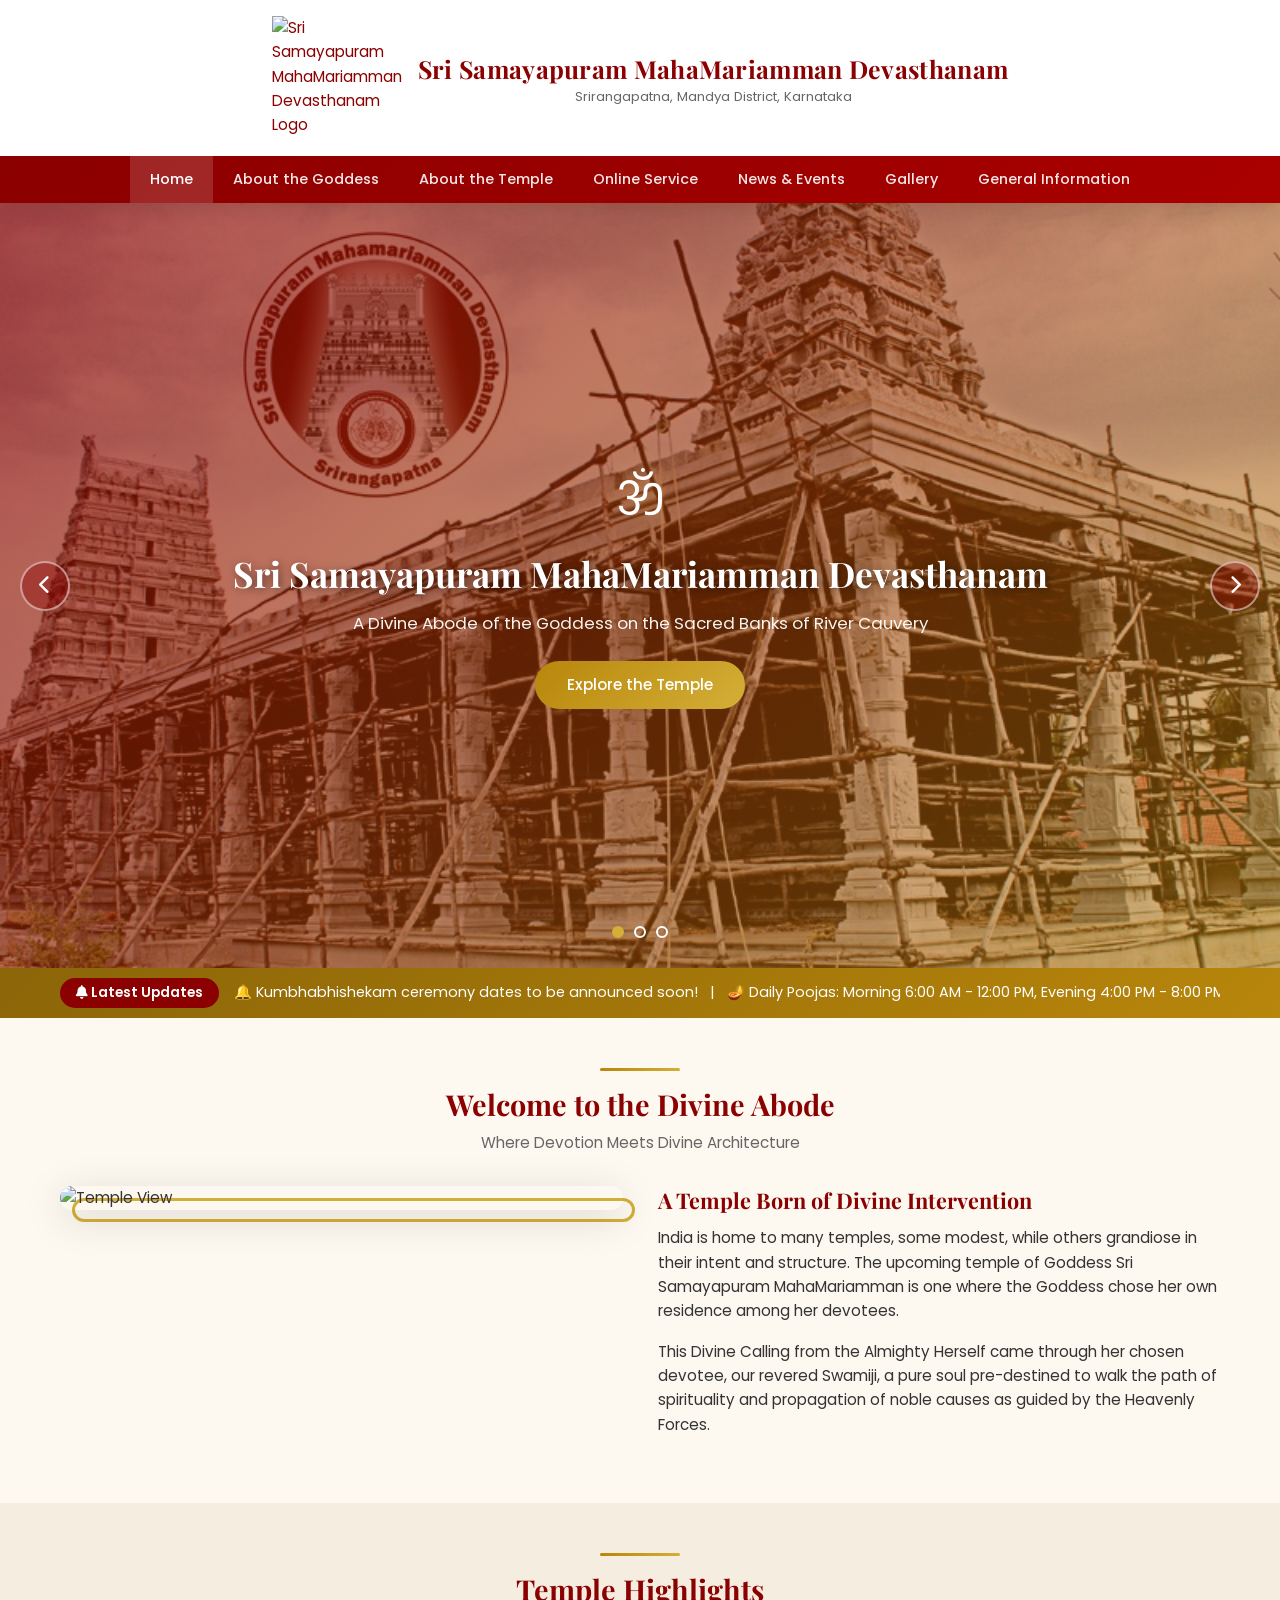
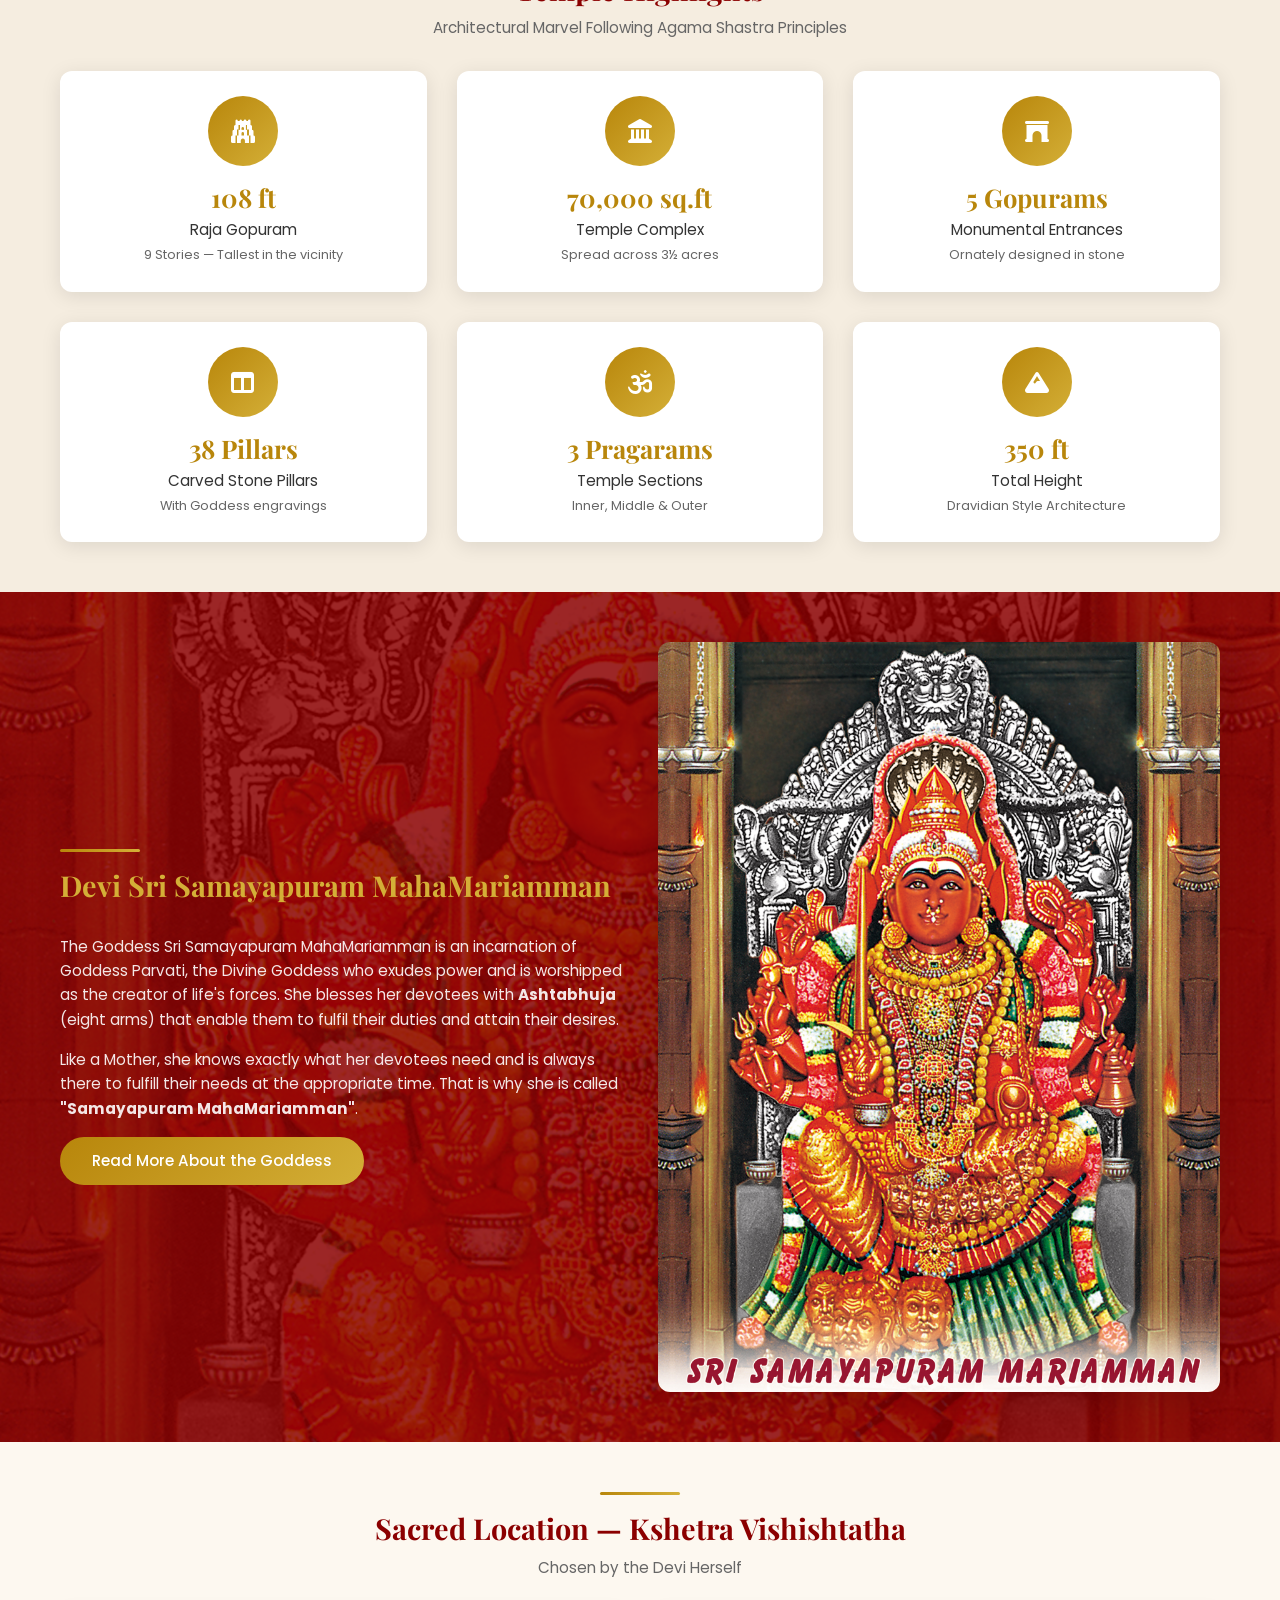
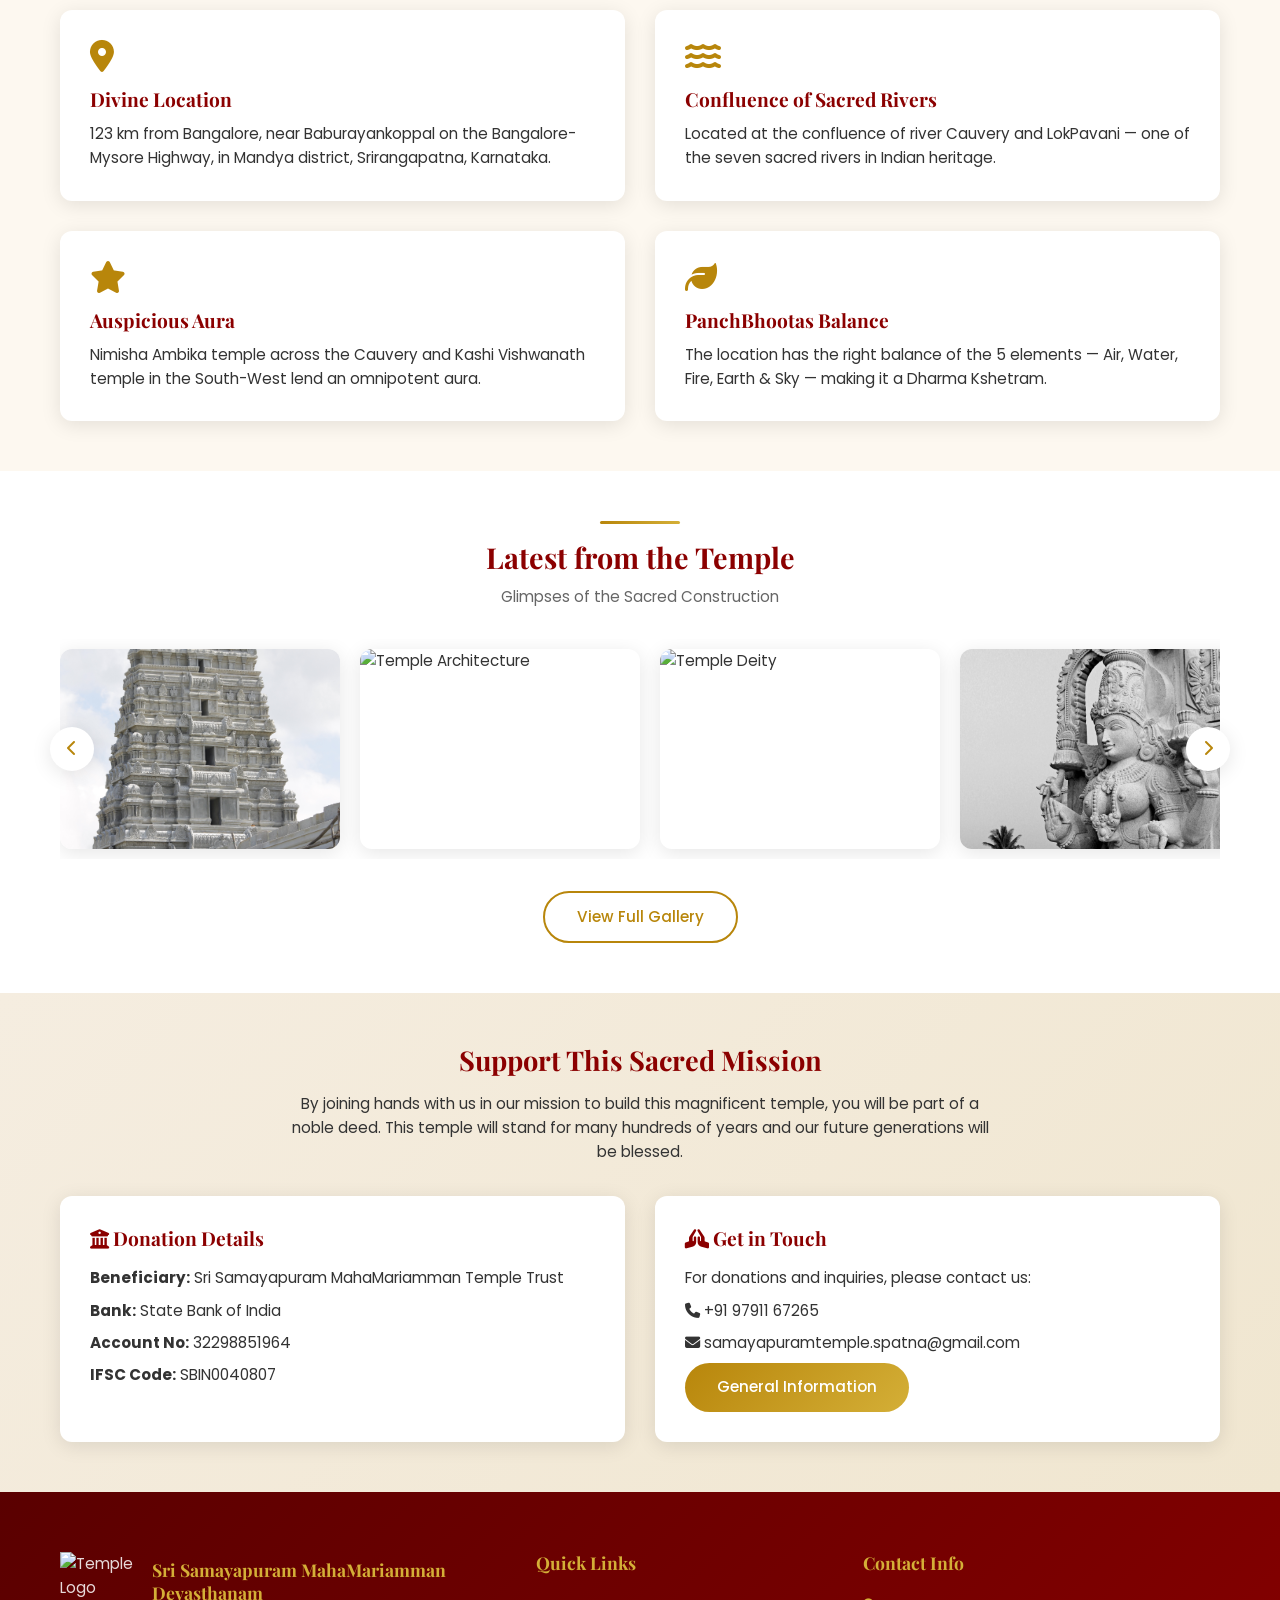
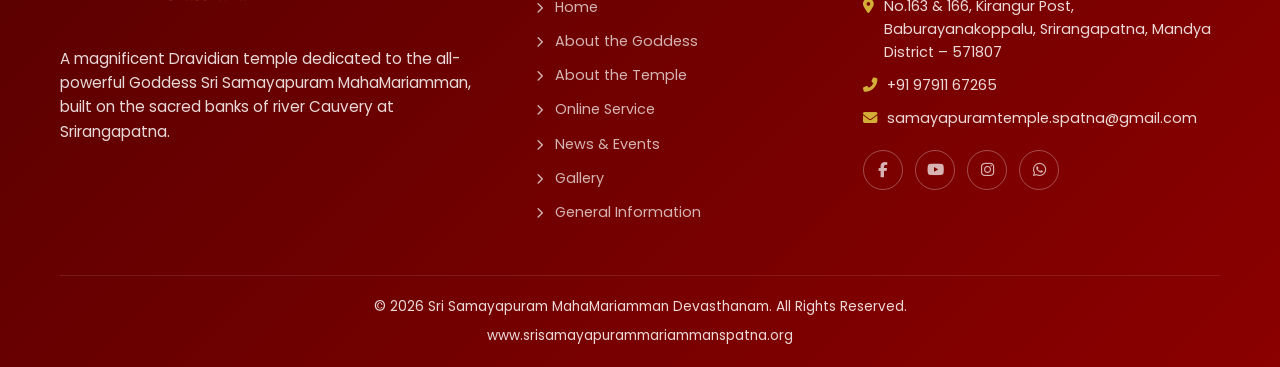
==== commit 980c22ee: "UI fixes — logo size, banner titles, MahaMariamman name, paragraph justify, timeline width" ====
--- a/index.html
+++ b/index.html
@@ -3,8 +3,8 @@
 <head>
     <meta charset="UTF-8">
     <meta name="viewport" content="width=device-width, initial-scale=1.0">
-    <title>Sri Samayapuram Mahamariamman Devasthanam | Home</title>
-    <meta name="description" content="Official website of Sri Samayapuram Mahamariamman Devasthanam, Srirangapatna, Karnataka. A magnificent Dravidian temple dedicated to Goddess Sri Samayapuram MahaMariamman.">
+    <title>Sri Samayapuram MahaMariamman Devasthanam | Home</title>
+    <meta name="description" content="Official website of Sri Samayapuram MahaMariamman Devasthanam, Srirangapatna, Karnataka. A magnificent Dravidian temple dedicated to Goddess Sri Samayapuram MahaMariamman.">
     <link rel="icon" type="image/jpeg" href="ssmt-logo.jpg">
     <link rel="stylesheet" href="https://cdnjs.cloudflare.com/ajax/libs/font-awesome/6.5.1/css/all.min.css">
     <link rel="stylesheet" href="https://fonts.googleapis.com/css2?family=Playfair+Display:wght@400;600;700&family=Poppins:wght@300;400;500;600&display=swap">
@@ -31,9 +31,9 @@
         <div class="container">
             <div class="header-content">
                 <a href="index.html" class="logo">
-                    <img src="ssmt-logo.jpg" alt="Sri Samayapuram Mahamariamman Devasthanam Logo">
+                    <img src="ssmt-logo.jpg" alt="Sri Samayapuram MahaMariamman Devasthanam Logo">
                     <div class="logo-text">
-                        <h1>Sri Samayapuram Mahamariamman Devasthanam</h1>
+                        <h1>Sri Samayapuram MahaMariamman Devasthanam</h1>
                         <span class="tagline">Srirangapatna, Mandya District, Karnataka</span>
                     </div>
                 </a>
@@ -61,7 +61,7 @@
             <div class="slide-overlay"></div>
             <div class="slide-content">
                 <div class="om-symbol">ॐ</div>
-                <h2>Sri Samayapuram Mahamariamman Devasthanam</h2>
+                <h2>Sri Samayapuram MahaMariamman Devasthanam</h2>
                 <p>A Divine Abode of the Goddess on the Sacred Banks of River Cauvery</p>
                 <a href="pages/temple-structure.html" class="btn btn-primary">Explore the Temple</a>
             </div>
@@ -180,7 +180,7 @@
                         <h2>Devi Sri Samayapuram MahaMariamman</h2>
                     </div>
                     <p>The Goddess Sri Samayapuram MahaMariamman is an incarnation of Goddess Parvati, the Divine Goddess who exudes power and is worshipped as the creator of life's forces. She blesses her devotees with <strong>Ashtabhuja</strong> (eight arms) that enable them to fulfil their duties and attain their desires.</p>
-                    <p>Like a Mother, she knows exactly what her devotees need and is always there to fulfill their needs at the appropriate time. That is why she is called <strong>"Samayapuram Mariamman"</strong>.</p>
+                    <p>Like a Mother, she knows exactly what her devotees need and is always there to fulfill their needs at the appropriate time. That is why she is called <strong>"Samayapuram MahaMariamman"</strong>.</p>
                     <a href="pages/goddess.html" class="btn btn-primary">Read More About the Goddess</a>
                 </div>
                 <div class="goddess-image">
@@ -258,7 +258,7 @@
                 <div class="donation-details">
                     <div class="bank-info">
                         <h3><i class="fas fa-university"></i> Donation Details</h3>
-                        <p><strong>Beneficiary:</strong> Sri Samayapuram Mariamman Temple Trust</p>
+                        <p><strong>Beneficiary:</strong> Sri Samayapuram MahaMariamman Temple Trust</p>
                         <p><strong>Bank:</strong> State Bank of India</p>
                         <p><strong>Account No:</strong> 32298851964</p>
                         <p><strong>IFSC Code:</strong> SBIN0040807</p>
@@ -282,7 +282,7 @@
                 <div class="footer-col">
                     <div class="footer-logo">
                         <img src="ssmt-logo.jpg" alt="Temple Logo">
-                        <h3>Sri Samayapuram Mahamariamman Devasthanam</h3>
+                        <h3>Sri Samayapuram MahaMariamman Devasthanam</h3>
                     </div>
                     <p>A magnificent Dravidian temple dedicated to the all-powerful Goddess Sri Samayapuram MahaMariamman, built on the sacred banks of river Cauvery at Srirangapatna.</p>
                 </div>
@@ -314,7 +314,7 @@
                 </div>
             </div>
             <div class="footer-bottom">
-                <p>&copy; 2026 Sri Samayapuram Mahamariamman Devasthanam. All Rights Reserved.</p>
+                <p>&copy; 2026 Sri Samayapuram MahaMariamman Devasthanam. All Rights Reserved.</p>
                 <div class="visitor-counter">
                     <i class="fas fa-users"></i>
                     <span>Visitors: <strong id="visitor-count">—</strong></span>
--- a/css/styles.css
+++ b/css/styles.css
@@ -130,9 +130,10 @@
     padding: 16px 0 10px;
 }
 .logo img {
-    width: 85px;
-    height: 85px;
+    width: 130px;
+    height: 130px;
     object-fit: contain;
+    flex-shrink: 0;
 }
 .logo-text {
     text-align: center;
@@ -238,7 +239,7 @@
     z-index: 2;
 }
 .om-symbol { font-size: 3rem; margin-bottom: 0.8rem; text-shadow: 0 0 30px rgba(212,175,55,0.5); }
-.slide-content h2 { font-size: 2.2rem; margin-bottom: 0.8rem; text-shadow: 2px 2px 8px rgba(0,0,0,0.5); }
+.slide-content h2 { font-size: 2.2rem; margin-bottom: 0.8rem; color: var(--white); text-shadow: 2px 2px 8px rgba(0,0,0,0.5); }
 .slide-content p { font-size: 1.05rem; margin-bottom: 1.5rem; max-width: 700px; opacity: 0.95; }
 
 .slider-controls { position: absolute; top: 50%; width: 100%; display: flex; justify-content: space-between; padding: 0 20px; z-index: 3; transform: translateY(-50%); }
@@ -540,7 +541,7 @@
     gap: 30px;
 }
 .footer-logo { display: flex; align-items: center; gap: 12px; margin-bottom: 15px; }
-.footer-logo img { width: 55px; height: 55px; object-fit: contain; }
+.footer-logo img { width: 80px; height: 80px; object-fit: contain; flex-shrink: 0; }
 .footer-logo h3 { color: var(--accent); font-size: 1.1rem; }
 .footer-col h3 { color: var(--accent); font-size: 1.1rem; margin-bottom: 20px; }
 .footer-col ul { list-style: none; }
@@ -626,7 +627,7 @@
     position: relative; z-index: 1;
     text-align: center; color: var(--white);
 }
-.banner-content h2 { font-size: 2rem; margin-bottom: 8px; }
+.banner-content h2 { font-size: 2rem; margin-bottom: 8px; color: var(--white); text-shadow: 2px 2px 8px rgba(0,0,0,0.6); }
 .breadcrumb { font-size: 0.95rem; }
 .breadcrumb a { color: var(--accent); }
 .breadcrumb i { font-size: 0.7rem; margin: 0 8px; }
@@ -707,7 +708,7 @@
 .content-block.full-width { grid-template-columns: 1fr; }
 .content-block h3 { font-size: 1.3rem; margin-bottom: 12px; }
 .content-block h3 i { color: var(--primary); margin-right: 8px; }
-.content-block p { margin-bottom: 1rem; }
+.content-block p { margin-bottom: 1rem; text-align: justify; }
 .content-text.full { grid-column: 1 / -1; }
 .content-image {
     display: flex;
@@ -978,14 +979,14 @@
 }
 .timeline-date {
     flex-shrink: 0;
-    width: 80px;
+    width: 90px;
     text-align: center;
     background: linear-gradient(135deg, var(--primary), var(--accent));
     color: var(--white);
     padding: 12px 8px;
     border-radius: var(--radius);
 }
-.timeline-date .day { display: block; font-size: 1.2rem; font-weight: 700; }
+.timeline-date .day { display: block; font-size: 1.1rem; font-weight: 700; word-break: break-word; }
 .timeline-date .month { display: block; font-size: 0.75rem; }
 .timeline-content {
     background: var(--white);
@@ -1455,7 +1456,7 @@
     .mobile-toggle { display: flex; }
     .header-content { position: relative; }
     .logo { padding: 12px 0 8px; }
-    .logo img { width: 60px; height: 60px; }
+    .logo img { width: 70px; height: 70px; }
     .logo-text h1 { font-size: 1.1rem; }
     .logo .tagline { font-size: 0.7rem; }
 
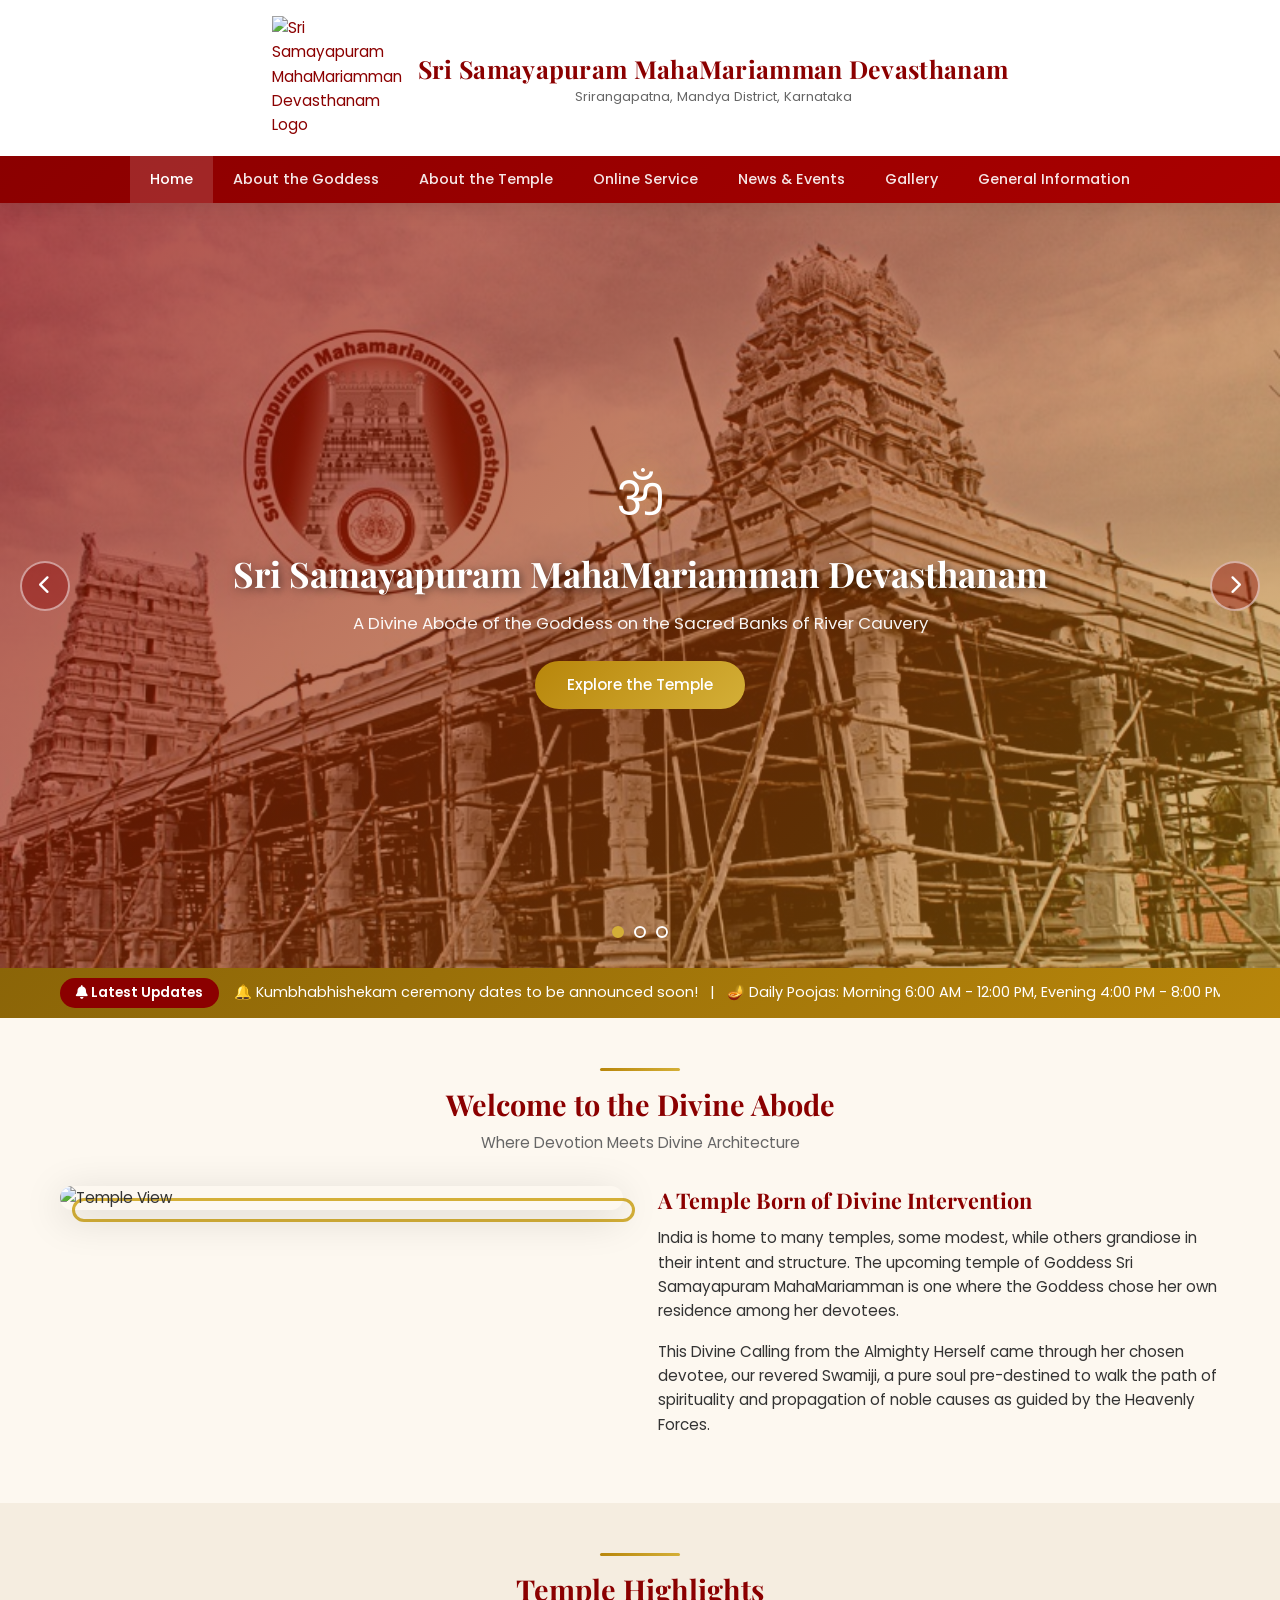
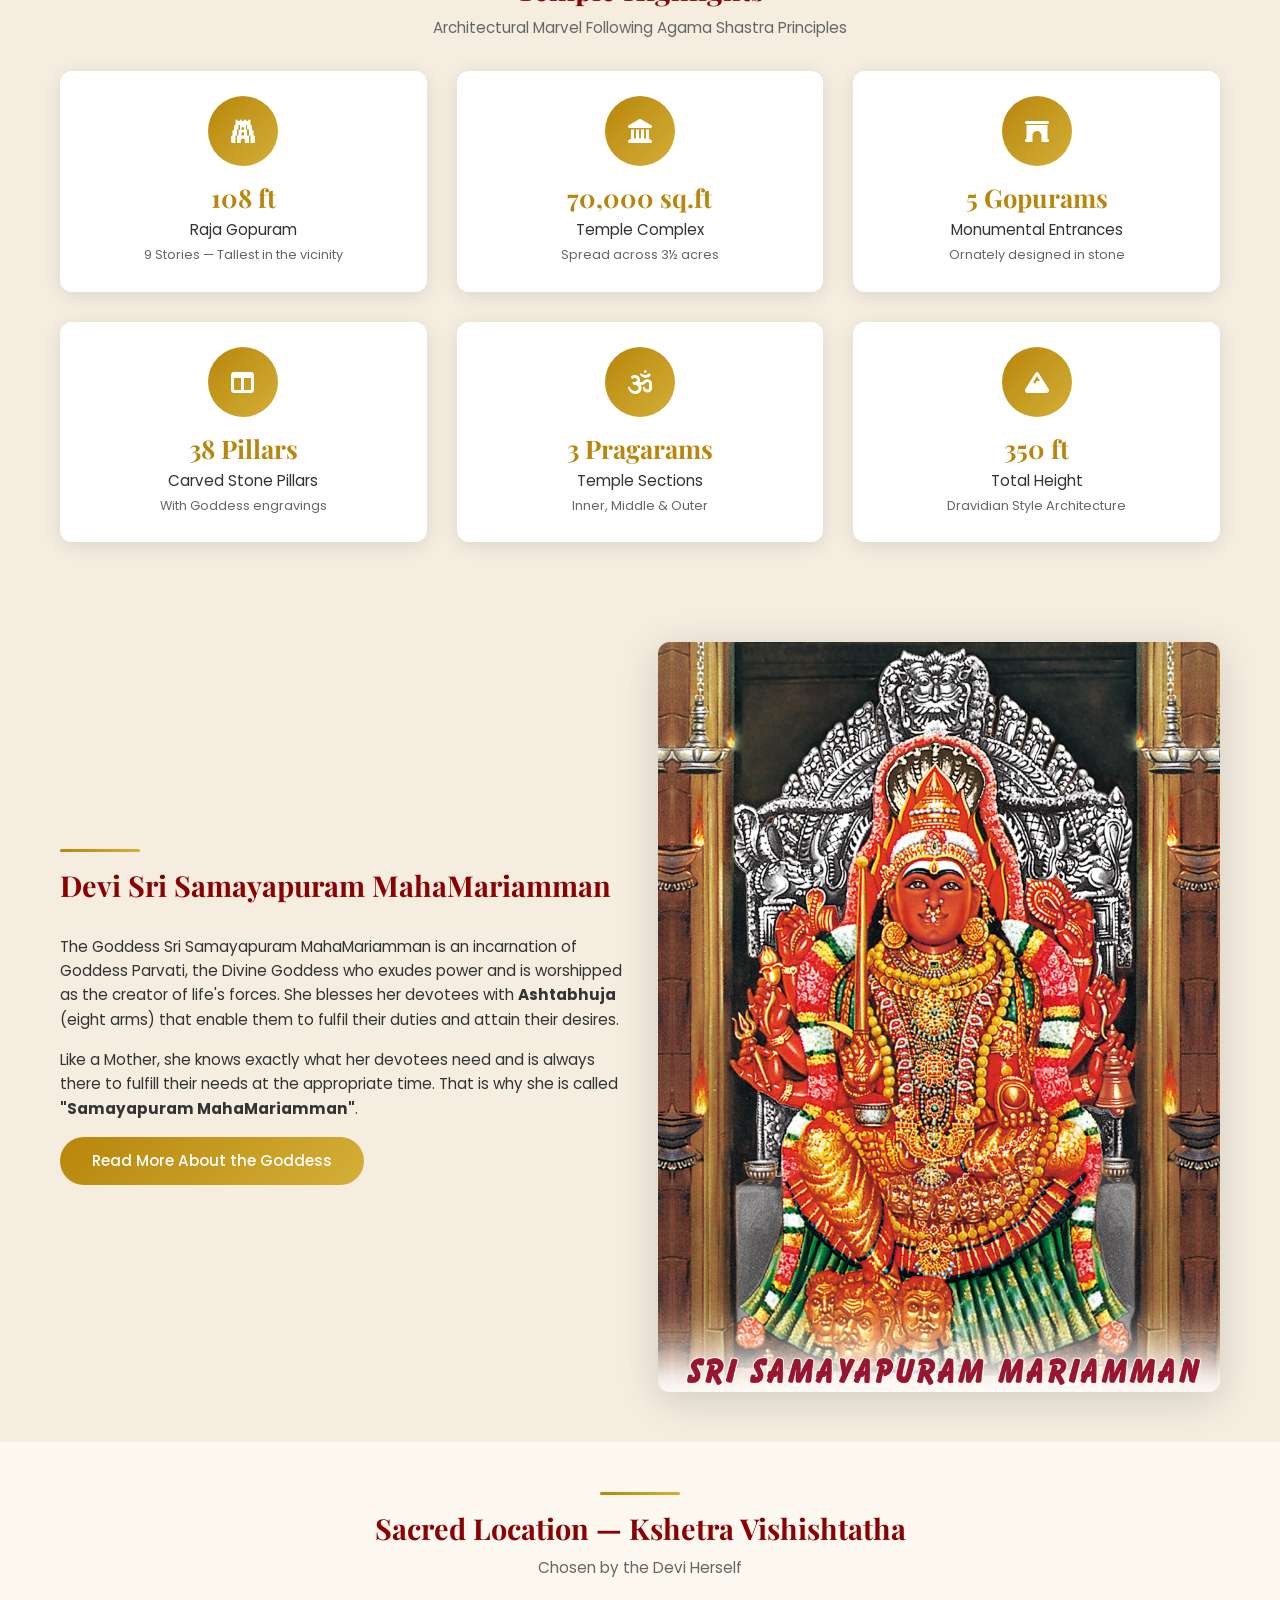
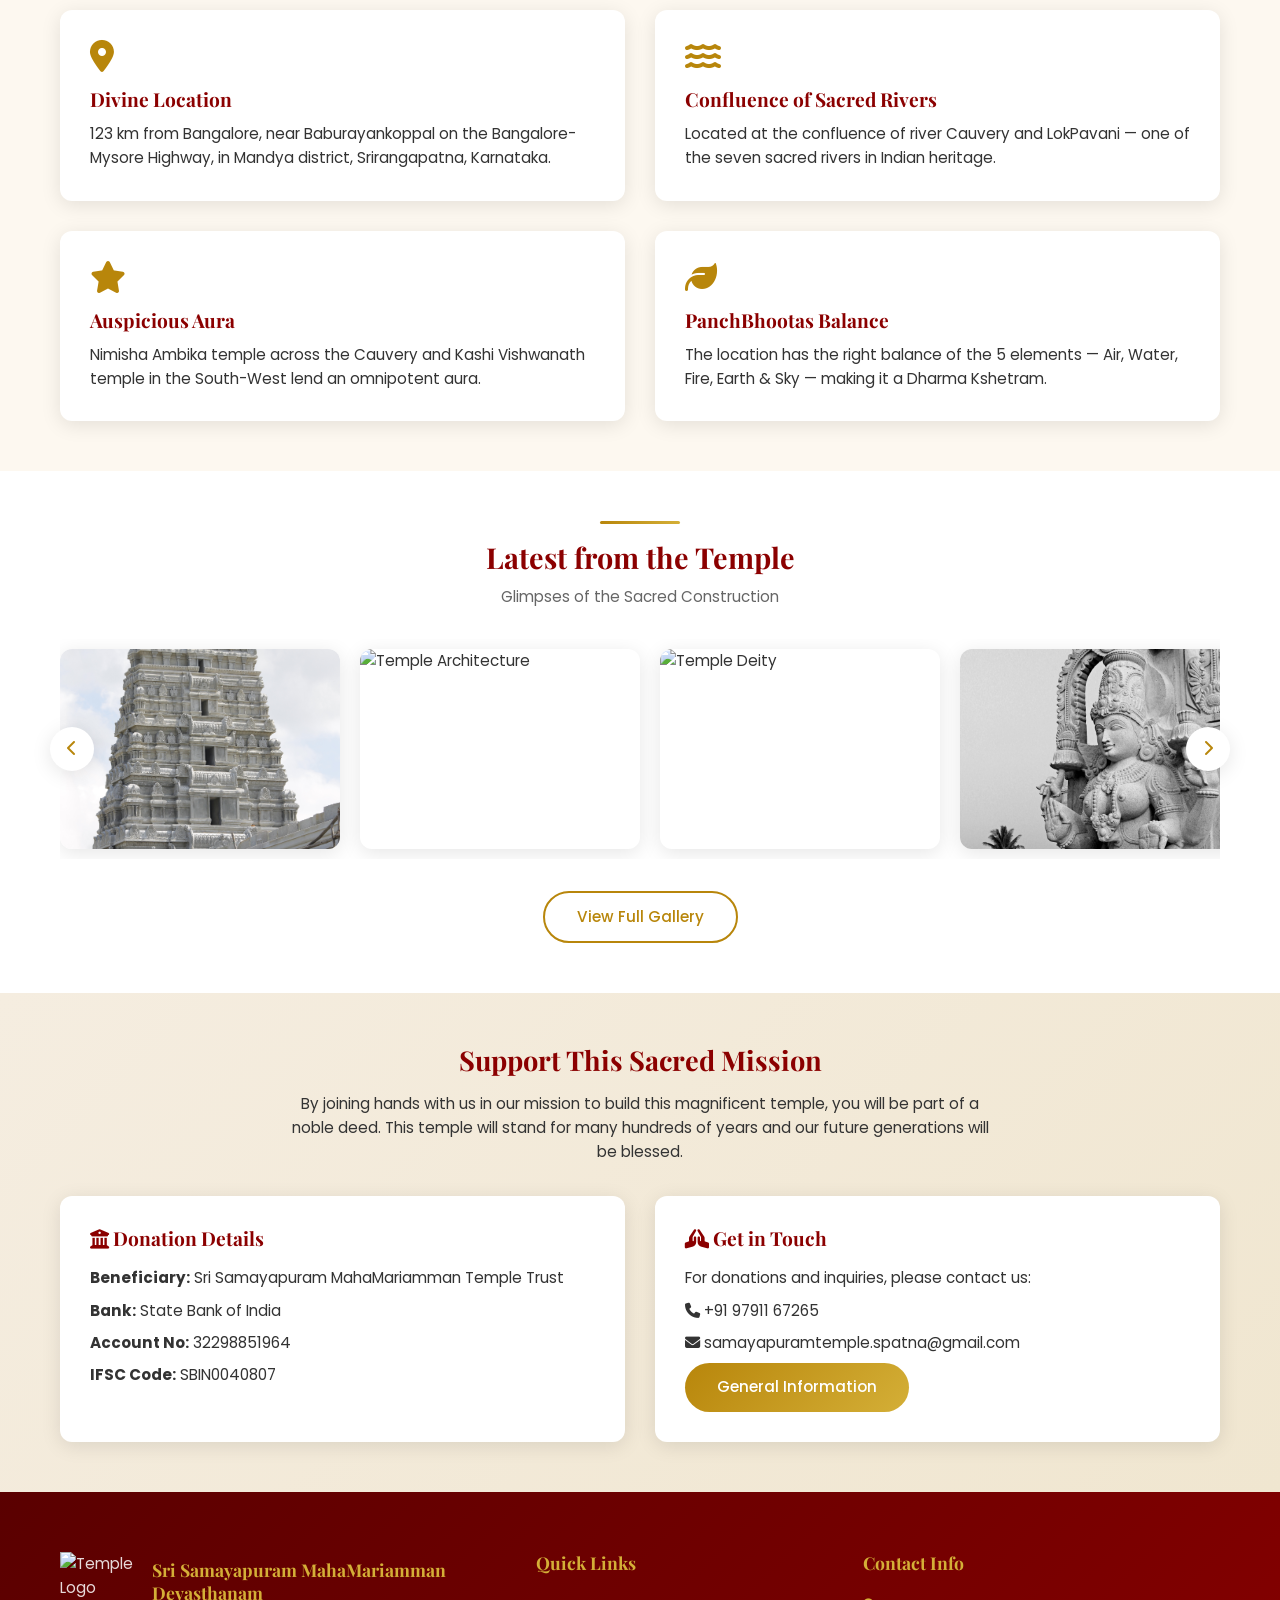
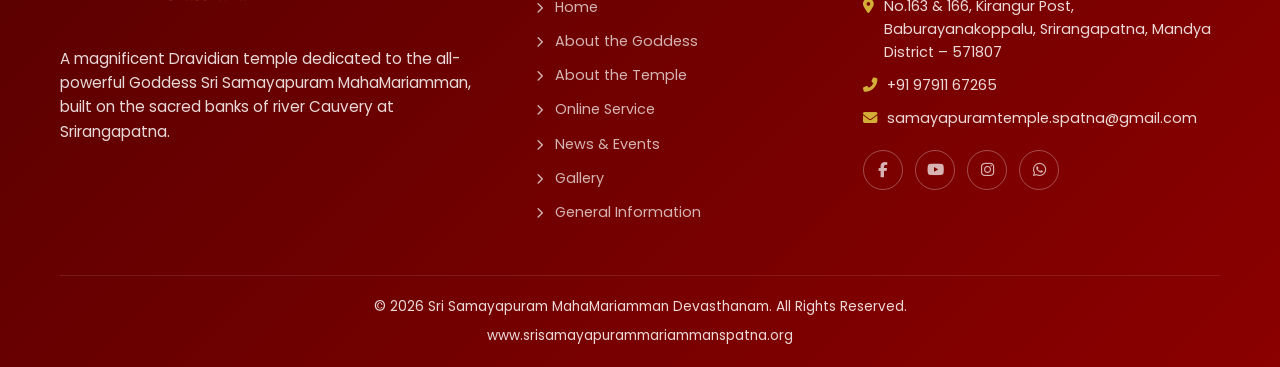
==== commit f53ff2be: "UI cleanup — remove cropped banner images, simplify goddess section, fix hero-1 framing - All 6 inne" ====
--- a/index.html
+++ b/index.html
@@ -13,16 +13,16 @@
     <!-- ═══════════════════════════════════════════════
          Google Analytics 4
          1. Go to analytics.google.com → create a free account
-         2. Add this site as a property → get your Measurement ID (G-XXXXXXXXXX)
-         3. Replace BOTH occurrences of G-XXXXXXXXXX below with your real ID
+         2. Add this site as a property → get your Measurement ID (G-4PE1KKZZJ2)
+         3. Replace BOTH occurrences of G-4PE1KKZZJ2 below with your real ID
          4. Remove this comment block once configured
     ═══════════════════════════════════════════════ -->
-    <script async src="https://www.googletagmanager.com/gtag/js?id=G-XXXXXXXXXX"></script>
+    <script async src="https://www.googletagmanager.com/gtag/js?id=G-4PE1KKZZJ2"></script>
     <script>
         window.dataLayer = window.dataLayer || [];
         function gtag(){dataLayer.push(arguments);}
         gtag('js', new Date());
-        gtag('config', 'G-XXXXXXXXXX');
+        gtag('config', 'G-4PE1KKZZJ2');
     </script>
 </head>
 <body>
@@ -57,7 +57,7 @@
 
     <!-- Hero Section with Slider -->
     <section class="hero-slider" id="heroSlider">
-        <div class="slide active" style="background-image: url('images/hero-1.jpg')">
+        <div class="slide active" style="background-image: url('images/hero-1.jpg'); background-position: top center;">
             <div class="slide-overlay"></div>
             <div class="slide-content">
                 <div class="om-symbol">ॐ</div>
--- a/css/styles.css
+++ b/css/styles.css
@@ -392,12 +392,8 @@
 /* ============================================
    Goddess Section (Home)
    ============================================ */
-.goddess-section { position: relative; background: var(--secondary); color: var(--white); overflow: hidden; }
-.goddess-bg {
-    position: absolute; inset: 0;
-    background: url('../images/goddess-deity.jpg') center/cover;
-    opacity: 0.15;
-}
+.goddess-section { position: relative; background: var(--bg-alt); overflow: hidden; }
+.goddess-bg { display: none; }
 .goddess-content {
     display: grid;
     grid-template-columns: 1fr 1fr;
@@ -406,8 +402,8 @@
     position: relative;
     z-index: 1;
 }
-.goddess-text h2 { color: var(--accent); }
-.goddess-text p { color: rgba(255,255,255,0.9); margin-bottom: 1rem; }
+.goddess-text h2 { color: var(--secondary); }
+.goddess-text p { color: var(--text); margin-bottom: 1rem; }
 .goddess-image img { border-radius: var(--radius); box-shadow: var(--shadow-lg); }
 
 /* ============================================
@@ -611,7 +607,8 @@
    Page Banner (Inner Pages)
    ============================================ */
 .page-banner {
-    height: 350px;
+    height: 180px;
+    background: linear-gradient(135deg, var(--secondary), #a00);
     background-size: cover;
     background-position: center;
     position: relative;
@@ -627,7 +624,7 @@
     position: relative; z-index: 1;
     text-align: center; color: var(--white);
 }
-.banner-content h2 { font-size: 2rem; margin-bottom: 8px; color: var(--white); text-shadow: 2px 2px 8px rgba(0,0,0,0.6); }
+.banner-content h2 { font-size: 2rem; margin-bottom: 8px; color: var(--white); }
 .breadcrumb { font-size: 0.95rem; }
 .breadcrumb a { color: var(--accent); }
 .breadcrumb i { font-size: 0.7rem; margin: 0 8px; }
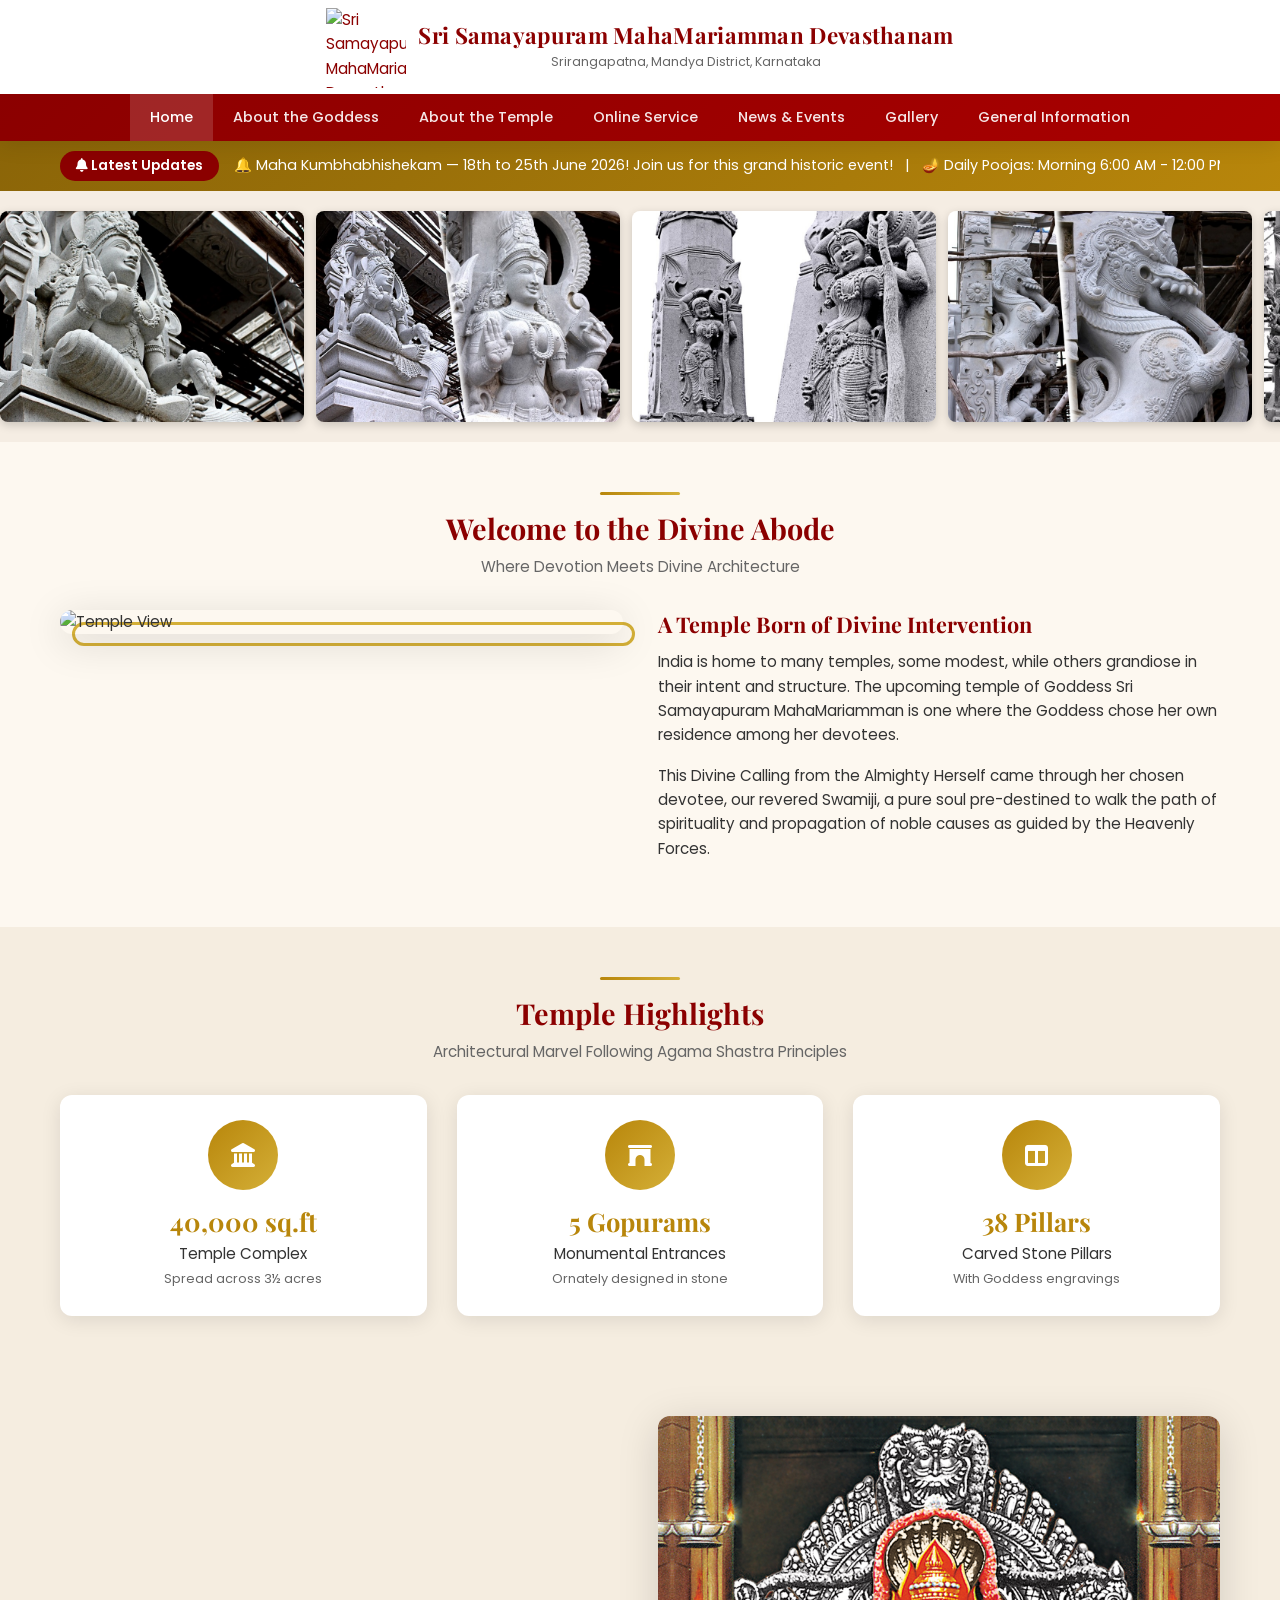
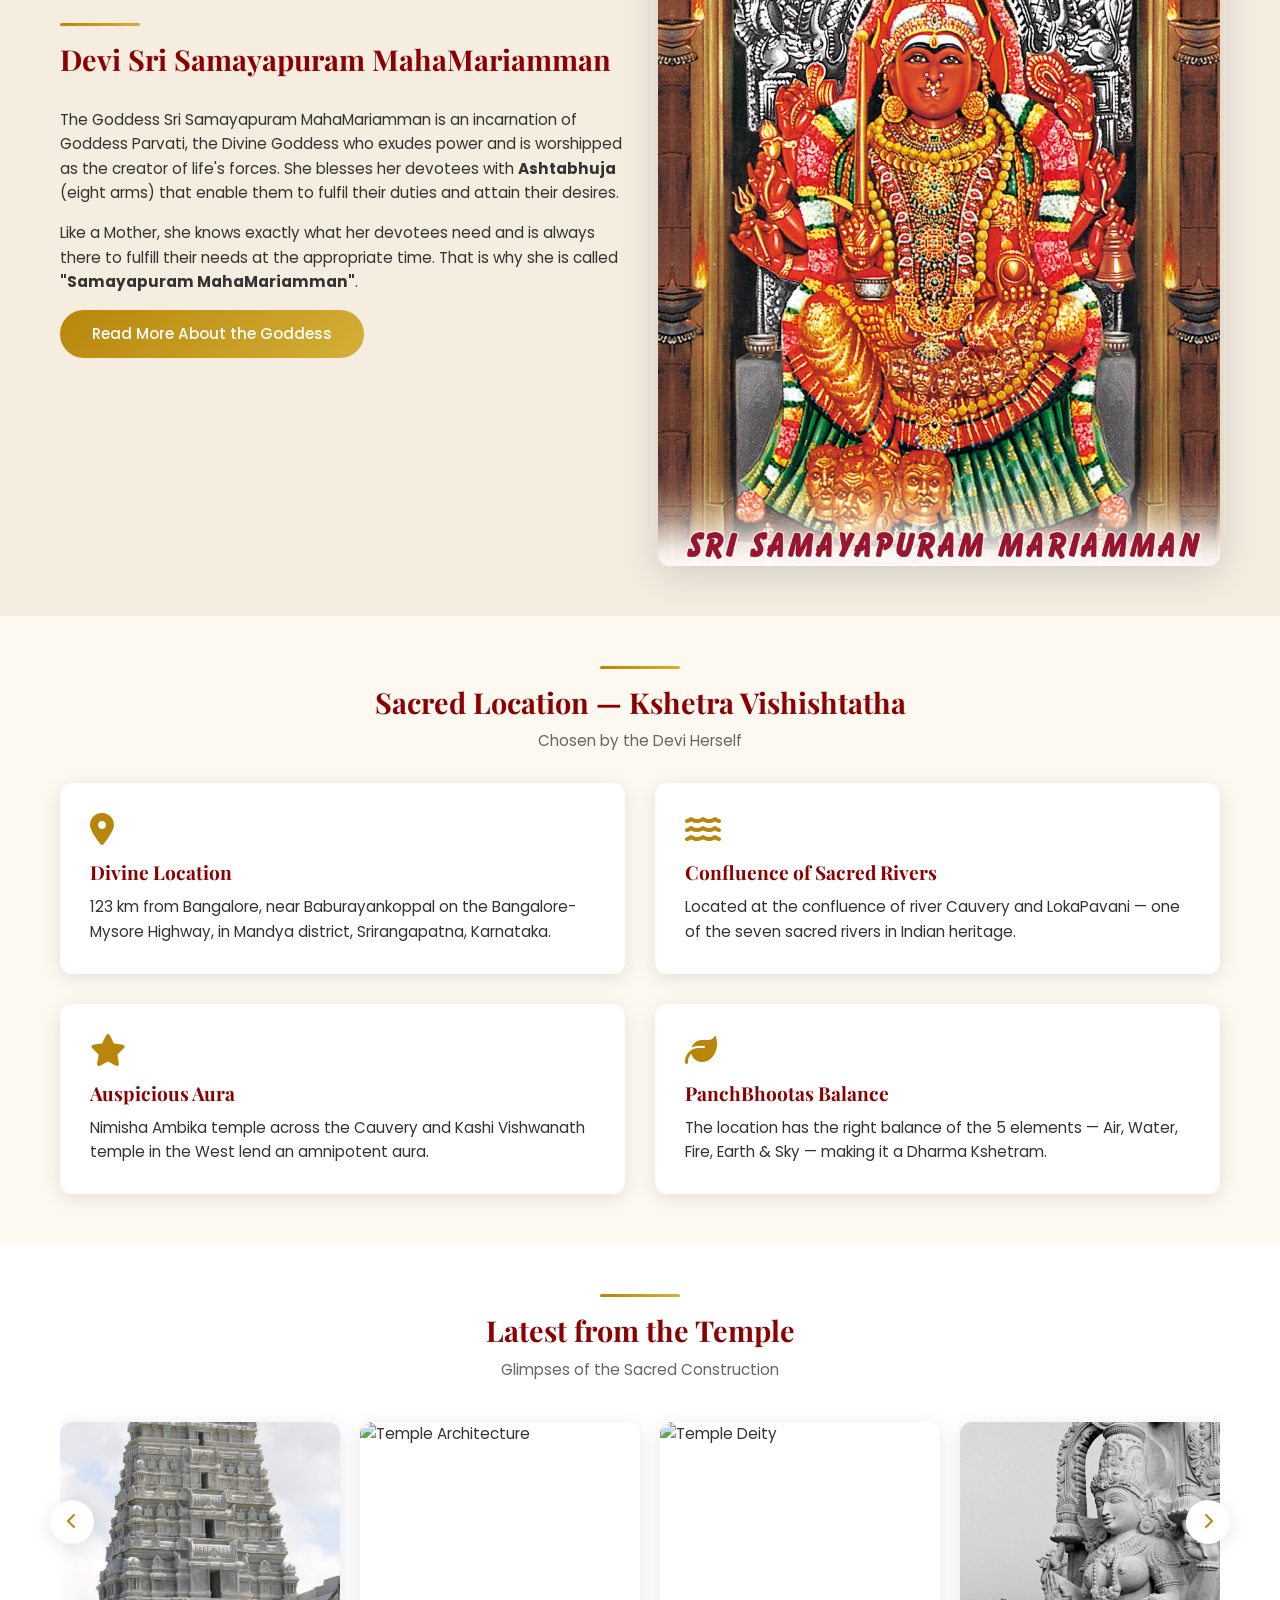
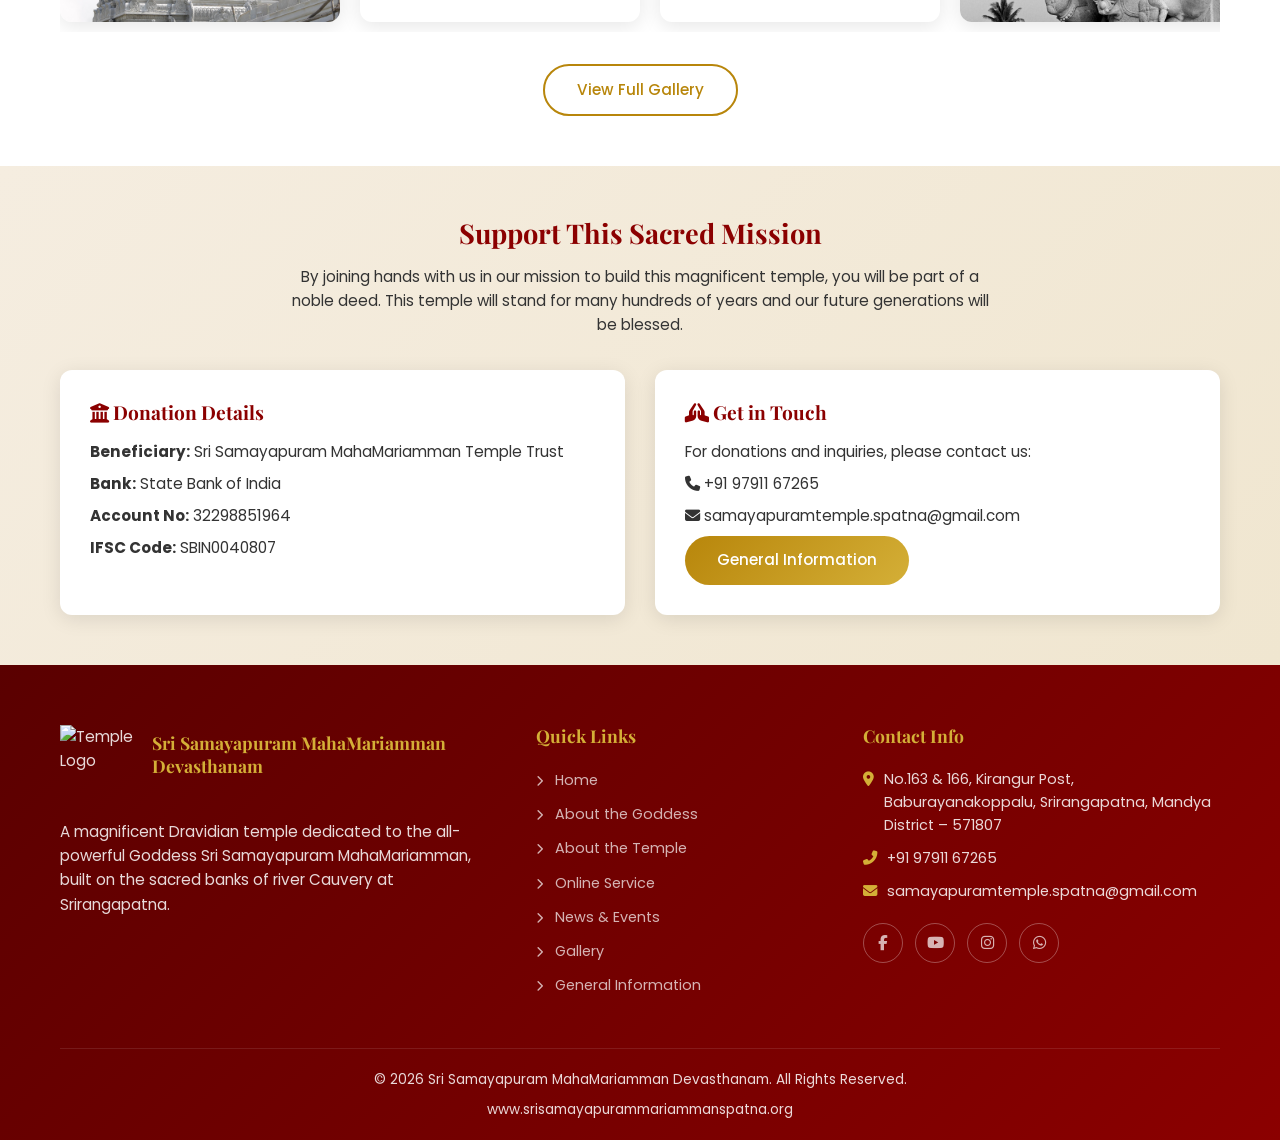
==== commit c93d618f: "Content updates, homepage redesign, and mobile nav fix Content & dates: - Maha Kumbhabhishekam date " ====
--- a/index.html
+++ b/index.html
@@ -55,54 +55,23 @@
         </nav>
     </header>
 
-    <!-- Hero Section with Slider -->
-    <section class="hero-slider" id="heroSlider">
-        <div class="slide active" style="background-image: url('images/hero-1.jpg'); background-position: top center;">
-            <div class="slide-overlay"></div>
-            <div class="slide-content">
-                <div class="om-symbol">ॐ</div>
-                <h2>Sri Samayapuram MahaMariamman Devasthanam</h2>
-                <p>A Divine Abode of the Goddess on the Sacred Banks of River Cauvery</p>
-                <a href="pages/temple-structure.html" class="btn btn-primary">Explore the Temple</a>
-            </div>
-        </div>
-        <div class="slide" style="background-image: url('images/hero-2.jpg')">
-            <div class="slide-overlay"></div>
-            <div class="slide-content">
-                <div class="om-symbol">ॐ</div>
-                <h2>Dravidian Architecture at its Finest</h2>
-                <p>108 ft Raja Gopuram · 3 Pragarams · 5 Gopurams · 70,000 sq. ft.</p>
-                <a href="pages/temple-structure.html" class="btn btn-primary">View Architecture</a>
-            </div>
-        </div>
-        <div class="slide" style="background-image: url('images/hero-3.jpg')">
-            <div class="slide-overlay"></div>
-            <div class="slide-content">
-                <div class="om-symbol">ॐ</div>
-                <h2>Kumbhabhishekam Coming Soon</h2>
-                <p>Join us for the grand consecration ceremony of this sacred temple</p>
-                <a href="pages/news-events.html" class="btn btn-primary">View Events</a>
-            </div>
-        </div>
-        <div class="slider-controls">
-            <button class="slider-btn prev" aria-label="Previous slide"><i class="fas fa-chevron-left"></i></button>
-            <button class="slider-btn next" aria-label="Next slide"><i class="fas fa-chevron-right"></i></button>
-        </div>
-        <div class="slider-dots"></div>
-    </section>
-
     <!-- Marquee / Scrolling Updates -->
     <div class="news-ticker">
         <div class="container">
             <span class="ticker-label"><i class="fas fa-bell"></i> Latest Updates</span>
             <div class="ticker-content">
                 <div class="ticker-track">
-                    <span class="ticker-text">🔔 Kumbhabhishekam ceremony dates to be announced soon! &nbsp;&nbsp;|&nbsp;&nbsp; 🪔 Daily Poojas: Morning 6:00 AM - 12:00 PM, Evening 4:00 PM - 8:00 PM &nbsp;&nbsp;|&nbsp;&nbsp; 🙏 Temple construction Phase 1 nearing completion &nbsp;&nbsp;|&nbsp;&nbsp; 📞 For donations and inquiries: +91 97911 67265 &nbsp;&nbsp;|&nbsp;&nbsp; 🕉️ Visit us at Baburayanakoppalu, Srirangapatna, Mandya District</span>
-                    <span class="ticker-text">🔔 Kumbhabhishekam ceremony dates to be announced soon! &nbsp;&nbsp;|&nbsp;&nbsp; 🪔 Daily Poojas: Morning 6:00 AM - 12:00 PM, Evening 4:00 PM - 8:00 PM &nbsp;&nbsp;|&nbsp;&nbsp; 🙏 Temple construction Phase 1 nearing completion &nbsp;&nbsp;|&nbsp;&nbsp; 📞 For donations and inquiries: +91 97911 67265 &nbsp;&nbsp;|&nbsp;&nbsp; 🕉️ Visit us at Baburayanakoppalu, Srirangapatna, Mandya District</span>
+                    <span class="ticker-text">🔔 Maha Kumbhabhishekam — 18th to 25th June 2026! Join us for this grand historic event! &nbsp;&nbsp;|&nbsp;&nbsp; 🪔 Daily Poojas: Morning 6:00 AM - 12:00 PM, Evening 4:00 PM - 8:00 PM &nbsp;&nbsp;|&nbsp;&nbsp; 🙏 Temple construction Phase 1 nearing completion &nbsp;&nbsp;|&nbsp;&nbsp; 📞 For donations and inquiries: +91 97911 67265 &nbsp;&nbsp;|&nbsp;&nbsp; 🕉️ Visit us at Baburayanakoppalu, Srirangapatna, Mandya District</span>
+                    <span class="ticker-text">🔔 Maha Kumbhabhishekam — 18th to 25th June 2026! Join us for this grand historic event! &nbsp;&nbsp;|&nbsp;&nbsp; 🪔 Daily Poojas: Morning 6:00 AM - 12:00 PM, Evening 4:00 PM - 8:00 PM &nbsp;&nbsp;|&nbsp;&nbsp; 🙏 Temple construction Phase 1 nearing completion &nbsp;&nbsp;|&nbsp;&nbsp; 📞 For donations and inquiries: +91 97911 67265 &nbsp;&nbsp;|&nbsp;&nbsp; 🕉️ Visit us at Baburayanakoppalu, Srirangapatna, Mandya District</span>
                 </div>
             </div>
         </div>
     </div>
+
+    <!-- Auto-Scrolling Gallery Strip (photos managed via gallery-data.js → homeStrip) -->
+    <section class="auto-gallery-strip">
+        <div class="auto-gallery-track" id="homeStripTrack"></div>
+    </section>
 
     <!-- Welcome Section -->
     <section class="section welcome-section">
@@ -136,13 +105,8 @@
             </div>
             <div class="highlights-grid">
                 <div class="highlight-card">
-                    <div class="highlight-icon"><i class="fas fa-gopuram"></i></div>
-                    <h3>108 ft</h3>
-                    <p>Raja Gopuram<br><small>9 Stories — Tallest in the vicinity</small></p>
-                </div>
-                <div class="highlight-card">
                     <div class="highlight-icon"><i class="fas fa-landmark"></i></div>
-                    <h3>70,000 sq.ft</h3>
+                    <h3>40,000 sq.ft</h3>
                     <p>Temple Complex<br><small>Spread across 3½ acres</small></p>
                 </div>
                 <div class="highlight-card">
@@ -154,16 +118,6 @@
                     <div class="highlight-icon"><i class="fas fa-columns"></i></div>
                     <h3>38 Pillars</h3>
                     <p>Carved Stone Pillars<br><small>With Goddess engravings</small></p>
-                </div>
-                <div class="highlight-card">
-                    <div class="highlight-icon"><i class="fas fa-om"></i></div>
-                    <h3>3 Pragarams</h3>
-                    <p>Temple Sections<br><small>Inner, Middle & Outer</small></p>
-                </div>
-                <div class="highlight-card">
-                    <div class="highlight-icon"><i class="fas fa-mountain"></i></div>
-                    <h3>350 ft</h3>
-                    <p>Total Height<br><small>Dravidian Style Architecture</small></p>
                 </div>
             </div>
         </div>
@@ -207,12 +161,12 @@
                 <div class="location-card">
                     <i class="fas fa-water"></i>
                     <h3>Confluence of Sacred Rivers</h3>
-                    <p>Located at the confluence of river Cauvery and LokPavani — one of the seven sacred rivers in Indian heritage.</p>
+                    <p>Located at the confluence of river Cauvery and LokaPavani — one of the seven sacred rivers in Indian heritage.</p>
                 </div>
                 <div class="location-card">
                     <i class="fas fa-star"></i>
                     <h3>Auspicious Aura</h3>
-                    <p>Nimisha Ambika temple across the Cauvery and Kashi Vishwanath temple in the South-West lend an omnipotent aura.</p>
+                    <p>Nimisha Ambika temple across the Cauvery and Kashi Vishwanath temple in the West lend an amnipotent aura.</p>
                 </div>
                 <div class="location-card">
                     <i class="fas fa-leaf"></i>
@@ -327,6 +281,7 @@
     <!-- Back to Top -->
     <button class="back-to-top" id="backToTop" aria-label="Back to top"><i class="fas fa-chevron-up"></i></button>
 
+    <script src="gallery-data.js"></script>
     <script src="js/main.js"></script>
 </body>
 </html>
--- a/css/styles.css
+++ b/css/styles.css
@@ -36,7 +36,7 @@
     position: fixed;
     inset: 0;
     background: rgba(0,0,0,0.5);
-    z-index: 1000;
+    z-index: 999;
     opacity: 0;
     transition: opacity 0.3s ease;
 }
@@ -125,13 +125,13 @@
 .logo {
     display: flex;
     align-items: center;
-    gap: 16px;
+    gap: 12px;
     color: var(--secondary);
-    padding: 16px 0 10px;
+    padding: 8px 0 6px;
 }
 .logo img {
-    width: 130px;
-    height: 130px;
+    width: 80px;
+    height: 80px;
     object-fit: contain;
     flex-shrink: 0;
 }
@@ -140,13 +140,13 @@
     flex: 1;
 }
 .logo-text h1 {
-    font-size: 1.55rem;
+    font-size: 1.4rem;
     font-weight: 700;
     line-height: 1.2;
     letter-spacing: 0.3px;
 }
 .logo .tagline {
-    font-size: 0.82rem;
+    font-size: 0.78rem;
     color: var(--text-light);
     font-family: var(--font-body);
     margin-top: 2px;
@@ -186,10 +186,12 @@
     background: none;
     border: none;
     cursor: pointer;
-    padding: 5px;
+    padding: 10px;
     position: absolute;
-    right: 20px;
-    top: 22px;
+    right: 12px;
+    top: 16px;
+    z-index: 10;
+    -webkit-tap-highlight-color: transparent;
 }
 .mobile-toggle span {
     width: 28px;
@@ -207,8 +209,8 @@
    ============================================ */
 .hero-slider {
     position: relative;
-    height: 85vh;
-    min-height: 500px;
+    height: 100vh;
+    min-height: 550px;
     overflow: hidden;
     touch-action: pan-y;
 }
@@ -220,7 +222,14 @@
     opacity: 0;
     transition: opacity 1s ease;
 }
-.slide.active { opacity: 1; }
+.slide.active {
+    opacity: 1;
+    animation: kenBurns 6s ease-out forwards;
+}
+@keyframes kenBurns {
+    from { transform: scale(1); }
+    to   { transform: scale(1.08); }
+}
 .slide-overlay {
     position: absolute;
     inset: 0;
@@ -258,12 +267,27 @@
 
 .slider-dots {
     position: absolute;
-    bottom: 30px;
+    bottom: 24px;
     width: 100%;
     display: flex;
     justify-content: center;
     gap: 10px;
     z-index: 3;
+}
+.scroll-indicator {
+    position: absolute;
+    bottom: 60px;
+    left: 50%;
+    transform: translateX(-50%);
+    color: rgba(255,255,255,0.8);
+    font-size: 1.5rem;
+    z-index: 3;
+    cursor: pointer;
+    animation: scrollBounce 2s ease-in-out infinite;
+}
+@keyframes scrollBounce {
+    0%, 100% { transform: translateX(-50%) translateY(0);    opacity: 0.8; }
+    50%       { transform: translateX(-50%) translateY(9px);  opacity: 1;   }
 }
 .slider-dot {
     width: 12px; height: 12px;
@@ -311,6 +335,53 @@
 @keyframes ticker-scroll {
     0%   { transform: translateX(0); }
     100% { transform: translateX(-50%); }
+}
+
+/* ============================================
+   Auto-Scrolling Gallery Strip
+   ============================================ */
+.auto-gallery-strip {
+    overflow: hidden;
+    padding: 20px 0;
+    background: #f5ede3;
+}
+.auto-gallery-track {
+    display: flex;
+    gap: 12px;
+    width: max-content;
+    animation: autoScrollLeft 30s linear infinite;
+}
+.auto-gallery-track.reverse {
+    animation-name: autoScrollRight;
+    animation-duration: 36s;
+    margin-top: 12px;
+}
+.auto-gallery-strip:hover .auto-gallery-track {
+    animation-play-state: paused;
+}
+.auto-gallery-item {
+    width: 304px;
+    height: 211px;
+    border-radius: 8px;
+    overflow: hidden;
+    flex-shrink: 0;
+    box-shadow: 0 3px 10px rgba(0,0,0,0.18);
+}
+.auto-gallery-item img {
+    width: 100%;
+    height: 100%;
+    object-fit: cover;
+    transition: transform 0.4s ease;
+    display: block;
+}
+.auto-gallery-item:hover img { transform: scale(1.06); }
+@keyframes autoScrollLeft {
+    from { transform: translateX(0); }
+    to   { transform: translateX(-50%); }
+}
+@keyframes autoScrollRight {
+    from { transform: translateX(-50%); }
+    to   { transform: translateX(0); }
 }
 
 /* ============================================
@@ -1451,29 +1522,31 @@
 
 @media (max-width: 768px) {
     .mobile-toggle { display: flex; }
-    .header-content { position: relative; }
-    .logo { padding: 12px 0 8px; }
-    .logo img { width: 70px; height: 70px; }
-    .logo-text h1 { font-size: 1.1rem; }
-    .logo .tagline { font-size: 0.7rem; }
+    .header-content { position: relative; align-items: flex-start; }
+    .logo { padding: 6px 0 4px; max-width: calc(100% - 64px); }
+    .logo img { width: 55px; height: 55px; }
+    .logo-text h1 { font-size: 0.95rem; }
+    .logo .tagline { font-size: 0.65rem; }
 
     .nav {
         position: fixed;
-        top: 0; right: -100%;
+        top: 0; right: 0;
+        transform: translateX(100%);
         width: 280px; height: 100vh;
         box-shadow: -5px 0 30px rgba(0,0,0,0.2);
-        transition: right 0.3s ease;
+        transition: transform 0.3s ease;
         z-index: 1001;
         padding: 80px 0 20px;
         overflow-y: auto;
         border-radius: 0;
         flex-direction: column;
     }
-    .nav.active { right: 0; }
+    .nav.active { transform: translateX(0); }
     .nav ul { flex-direction: column; gap: 0; }
     .nav a { display: block; padding: 14px 24px; border-bottom: 1px solid rgba(255,255,255,0.1); }
 
-    .hero-slider { height: 60vh; min-height: 400px; }
+    .hero-slider { height: 85vh; min-height: 420px; }
+    .auto-gallery-item { width: 200px; height: 140px; }
     .slide-content h2 { font-size: 1.5rem; }
     .slide-content p { font-size: 0.9rem; }
     .om-symbol { font-size: 2rem; }
@@ -1527,7 +1600,8 @@
 
 @media (max-width: 480px) {
     .container { padding: 0 12px; }
-    .hero-slider { height: 45vh; min-height: 300px; }
+    .hero-slider { height: 75vh; min-height: 320px; }
+    .auto-gallery-item { width: 160px; height: 115px; }
     .slide-content h2 { font-size: 1.2rem; }
     .btn { padding: 9px 20px; font-size: 0.82rem; }
     .section { padding: 25px 0; }
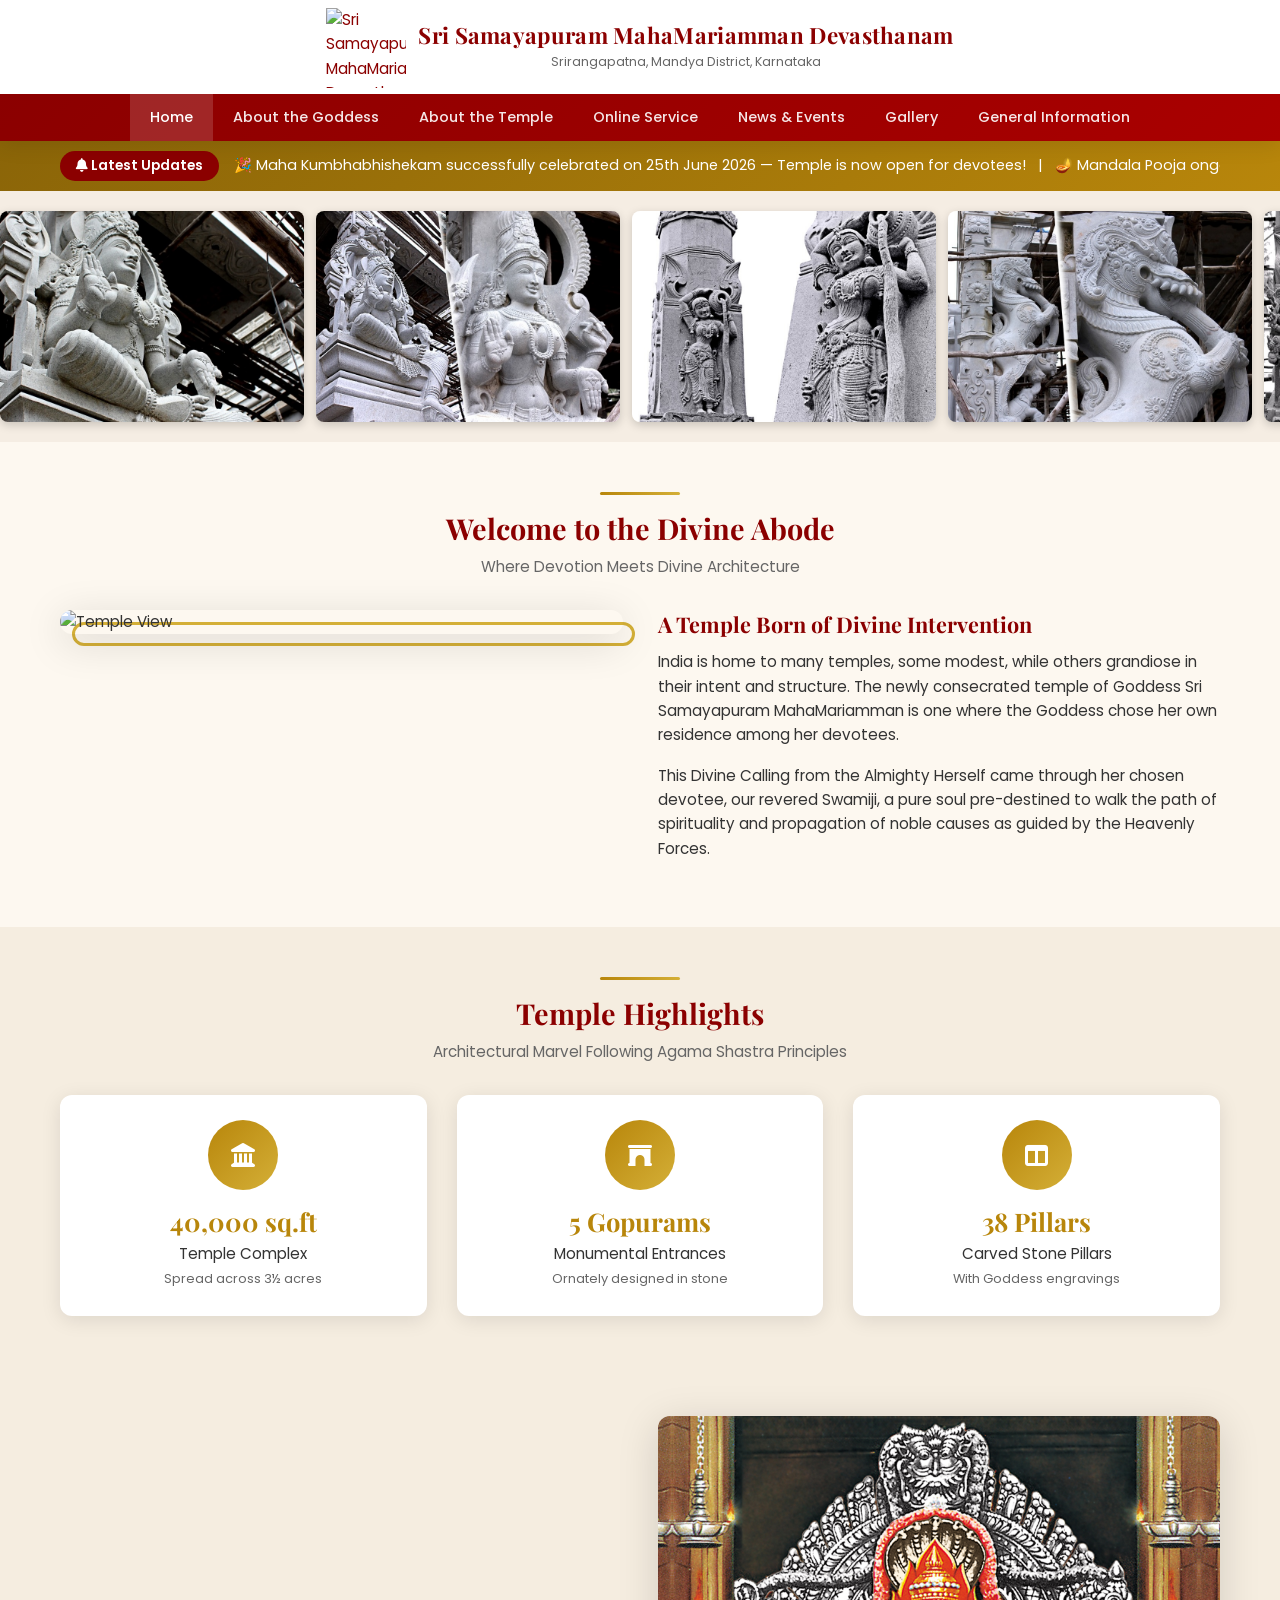
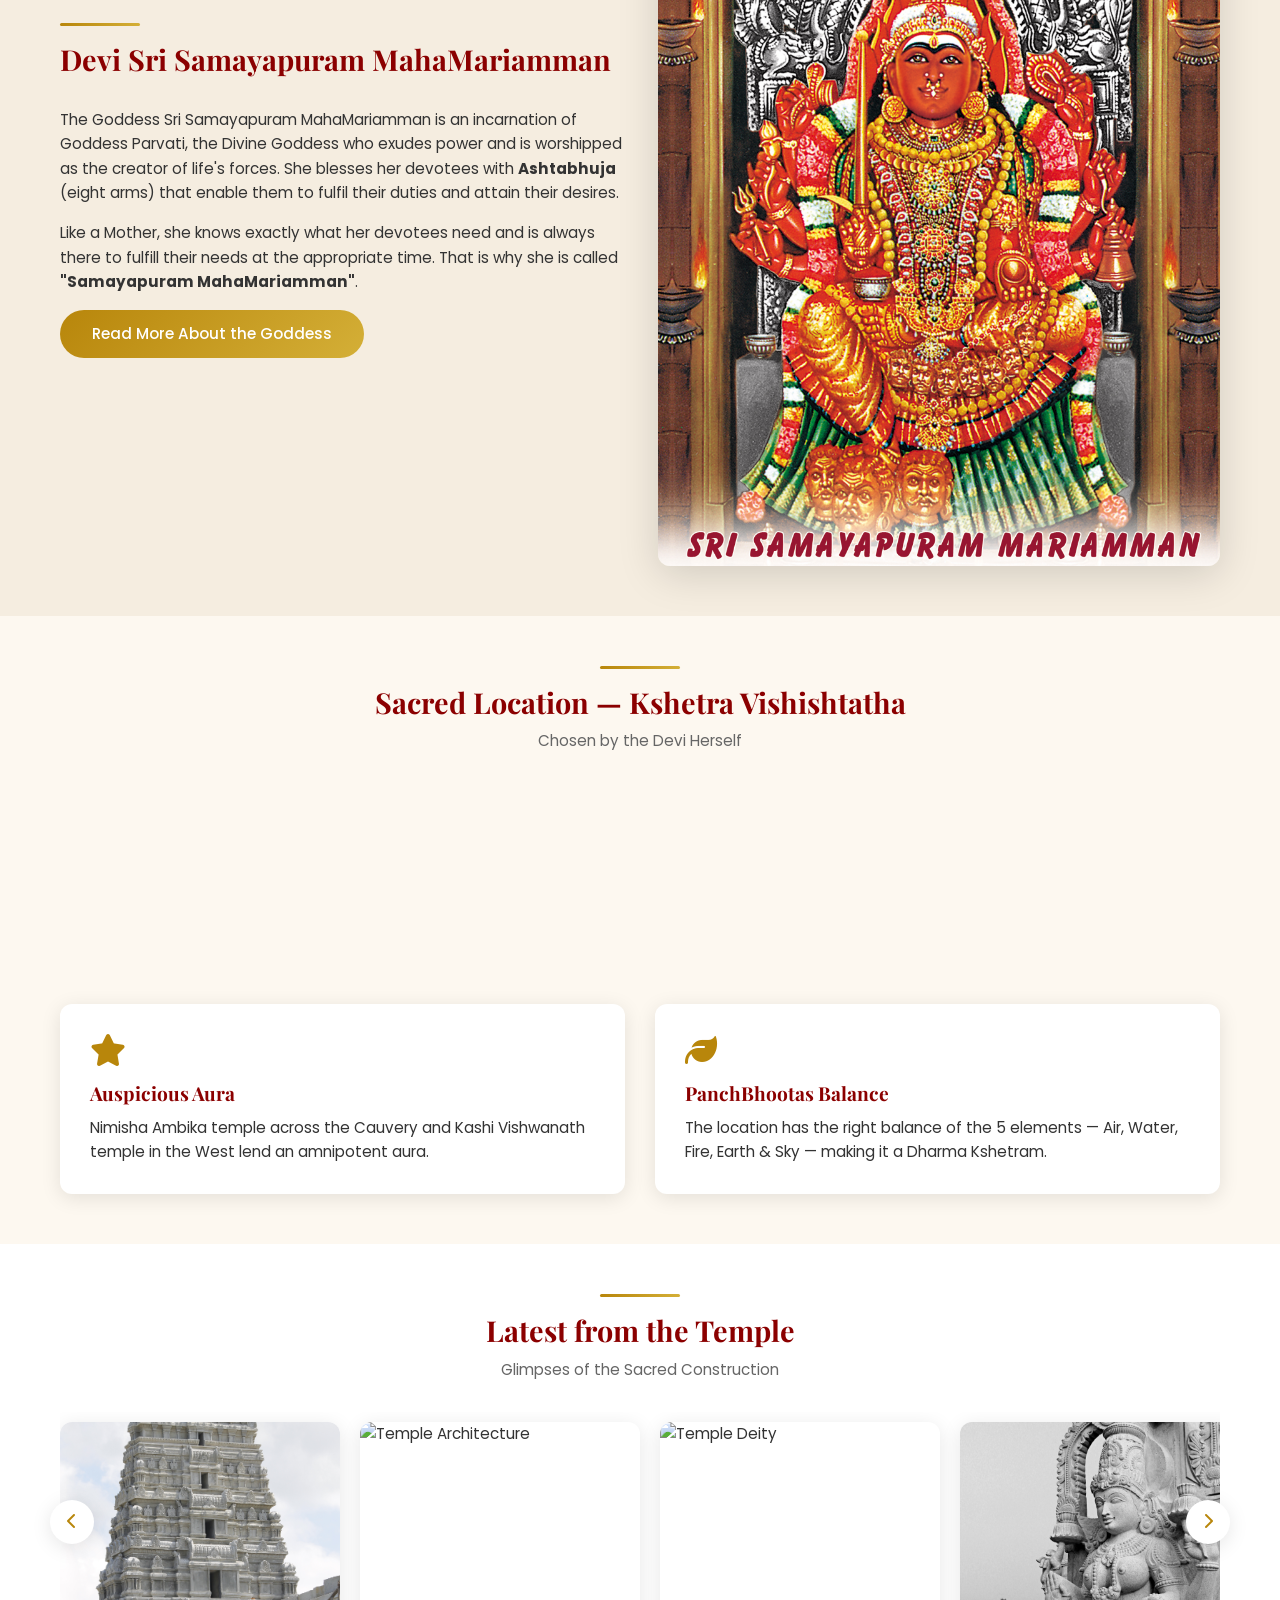
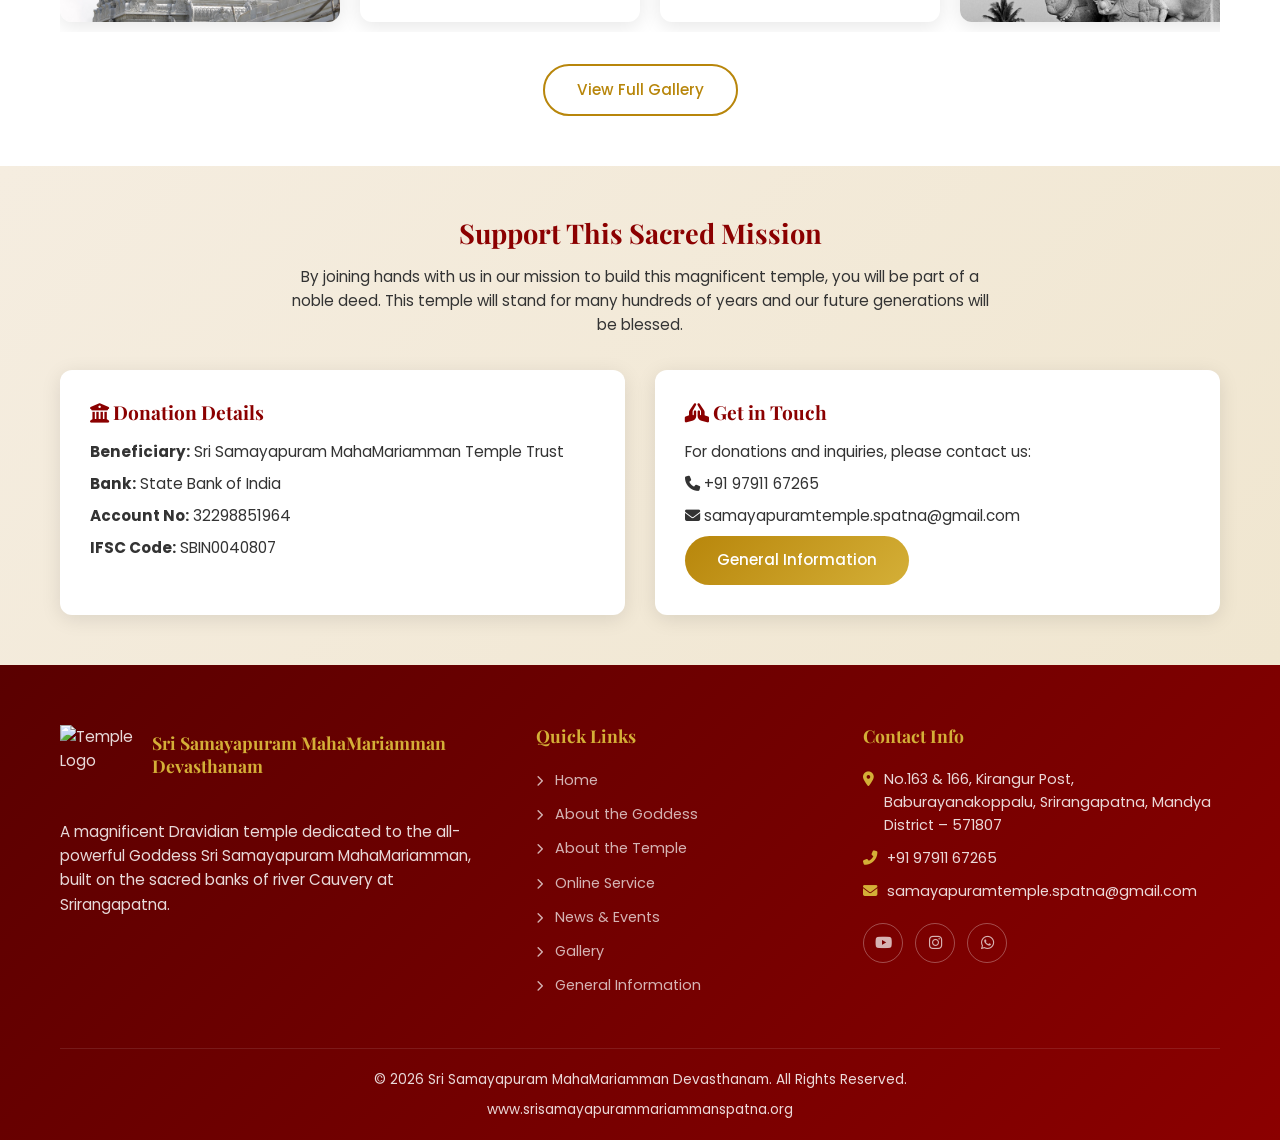
==== commit 8c27b582: "Post-Kumbhabhishekam updates — temple open, social links, QR donations, gallery - Announce Maha Kumb" ====
--- a/index.html
+++ b/index.html
@@ -61,8 +61,8 @@
             <span class="ticker-label"><i class="fas fa-bell"></i> Latest Updates</span>
             <div class="ticker-content">
                 <div class="ticker-track">
-                    <span class="ticker-text">🔔 Maha Kumbhabhishekam — 18th to 25th June 2026! Join us for this grand historic event! &nbsp;&nbsp;|&nbsp;&nbsp; 🪔 Daily Poojas: Morning 6:00 AM - 12:00 PM, Evening 4:00 PM - 8:00 PM &nbsp;&nbsp;|&nbsp;&nbsp; 🙏 Temple construction Phase 1 nearing completion &nbsp;&nbsp;|&nbsp;&nbsp; 📞 For donations and inquiries: +91 97911 67265 &nbsp;&nbsp;|&nbsp;&nbsp; 🕉️ Visit us at Baburayanakoppalu, Srirangapatna, Mandya District</span>
-                    <span class="ticker-text">🔔 Maha Kumbhabhishekam — 18th to 25th June 2026! Join us for this grand historic event! &nbsp;&nbsp;|&nbsp;&nbsp; 🪔 Daily Poojas: Morning 6:00 AM - 12:00 PM, Evening 4:00 PM - 8:00 PM &nbsp;&nbsp;|&nbsp;&nbsp; 🙏 Temple construction Phase 1 nearing completion &nbsp;&nbsp;|&nbsp;&nbsp; 📞 For donations and inquiries: +91 97911 67265 &nbsp;&nbsp;|&nbsp;&nbsp; 🕉️ Visit us at Baburayanakoppalu, Srirangapatna, Mandya District</span>
+                    <span class="ticker-text">🎉 Maha Kumbhabhishekam successfully celebrated on 25th June 2026 — Temple is now open for devotees! &nbsp;&nbsp;|&nbsp;&nbsp; 🪔 Mandala Pooja ongoing (26 Jun – 9 Aug 2026) — Visit &amp; receive the Goddess's blessings! &nbsp;&nbsp;|&nbsp;&nbsp; 🕯️ Temple Timings: Morning 6:00 AM – 12:00 Noon | Evening 5:00 PM – 8:00 PM &nbsp;&nbsp;|&nbsp;&nbsp; 📞 For inquiries: +91 97911 67265 &nbsp;&nbsp;|&nbsp;&nbsp; 🕉️ Visit us at Baburayanakoppalu, Srirangapatna, Mandya District</span>
+                    <span class="ticker-text">🎉 Maha Kumbhabhishekam successfully celebrated on 25th June 2026 — Temple is now open for devotees! &nbsp;&nbsp;|&nbsp;&nbsp; 🪔 Mandala Pooja ongoing (26 Jun – 9 Aug 2026) — Visit &amp; receive the Goddess's blessings! &nbsp;&nbsp;|&nbsp;&nbsp; 🕯️ Temple Timings: Morning 6:00 AM – 12:00 Noon | Evening 5:00 PM – 8:00 PM &nbsp;&nbsp;|&nbsp;&nbsp; 📞 For inquiries: +91 97911 67265 &nbsp;&nbsp;|&nbsp;&nbsp; 🕉️ Visit us at Baburayanakoppalu, Srirangapatna, Mandya District</span>
                 </div>
             </div>
         </div>
@@ -88,7 +88,7 @@
                 </div>
                 <div class="welcome-text">
                     <h3>A Temple Born of Divine Intervention</h3>
-                    <p>India is home to many temples, some modest, while others grandiose in their intent and structure. The upcoming temple of Goddess Sri Samayapuram MahaMariamman is one where the Goddess chose her own residence among her devotees.</p>
+                    <p>India is home to many temples, some modest, while others grandiose in their intent and structure. The newly consecrated temple of Goddess Sri Samayapuram MahaMariamman is one where the Goddess chose her own residence among her devotees.</p>
                     <p>This Divine Calling from the Almighty Herself came through her chosen devotee, our revered Swamiji, a pure soul pre-destined to walk the path of spirituality and propagation of noble causes as guided by the Heavenly Forces.</p>
                 </div>
             </div>
@@ -260,9 +260,8 @@
                         <li><i class="fas fa-envelope"></i> samayapuramtemple.spatna@gmail.com</li>
                     </ul>
                     <div class="footer-social">
-                        <a href="#" aria-label="Facebook"><i class="fab fa-facebook-f"></i></a>
-                        <a href="#" aria-label="YouTube"><i class="fab fa-youtube"></i></a>
-                        <a href="#" aria-label="Instagram"><i class="fab fa-instagram"></i></a>
+                        <a href="https://www.youtube.com/@samayapuramdevasthanam" aria-label="YouTube" target="_blank" rel="noopener noreferrer"><i class="fab fa-youtube"></i></a>
+                        <a href="https://www.instagram.com/samayapuram_temple?igsh=aDRyZzl4Zzdybmxw&utm_source=qr" aria-label="Instagram" target="_blank" rel="noopener noreferrer"><i class="fab fa-instagram"></i></a>
                         <a href="#" aria-label="WhatsApp"><i class="fab fa-whatsapp"></i></a>
                     </div>
                 </div>
--- a/css/styles.css
+++ b/css/styles.css
@@ -1106,7 +1106,7 @@
 }
 .news-card:hover { transform: translateY(-5px); box-shadow: var(--shadow-lg); }
 .news-image { position: relative; }
-.news-image img { width: 100%; height: 200px; object-fit: cover; }
+.news-image img { width: 100%; height: 260px; object-fit: contain; background: var(--bg-alt); display: block; }
 .news-date {
     position: absolute;
     bottom: 10px; left: 10px;
@@ -1479,36 +1479,49 @@
 .gallery-tab-content.active { display: block; }
 
 /* ============================================
-   e-Seva Coming Soon Page
-   ============================================ */
-.coming-soon-section {
-    min-height: 60vh;
+   Online Services Page
+   ============================================ */
+.online-services-grid {
+    display: grid;
+    grid-template-columns: repeat(3, 1fr);
+    gap: 24px;
+    align-items: start;
+}
+.online-service-card {
+    background: var(--bg-alt);
+    border-radius: var(--radius);
+    border: 1.5px solid rgba(139, 90, 43, 0.18);
+    padding: 28px;
+}
+.service-card-header {
     display: flex;
     align-items: center;
-    justify-content: center;
-    text-align: center;
-}
-.coming-soon-content i { font-size: 3rem; color: var(--accent); margin-bottom: 15px; }
-.coming-soon-content h2 { font-size: 1.8rem; margin-bottom: 8px; }
-.coming-soon-content p { max-width: 550px; margin: 0 auto 1rem; color: var(--text-light); }
-.coming-soon-features {
-    display: flex;
-    justify-content: center;
-    gap: 30px;
-    margin: 30px 0;
+    gap: 10px;
+    margin-bottom: 14px;
     flex-wrap: wrap;
 }
-.coming-soon-feature {
-    background: var(--white);
-    padding: 25px 30px;
-    border-radius: var(--radius);
-    box-shadow: var(--shadow);
-    text-align: center;
-    min-width: 180px;
-}
-.coming-soon-feature i { font-size: 2rem; color: var(--primary); margin-bottom: 10px; display: block; }
-.coming-soon-feature h4 { font-size: 1rem; margin-bottom: 5px; }
-.coming-soon-feature p { font-size: 0.85rem; margin: 0; }
+.service-card-header i { font-size: 1.6rem; color: var(--primary); flex-shrink: 0; }
+.service-card-header h3 { font-size: 1.1rem; margin: 0; flex: 1; }
+.service-badge {
+    font-size: 0.7rem;
+    font-weight: 600;
+    padding: 3px 9px;
+    border-radius: 20px;
+    text-transform: uppercase;
+    letter-spacing: 0.5px;
+    white-space: nowrap;
+}
+.service-badge.live { background: #d4edda; color: #155724; }
+.service-badge.soon { background: #fff3cd; color: #856404; }
+.qr-wrapper { display: flex; flex-direction: column; align-items: center; padding: 16px 0 8px; }
+.qr-code-img {
+    width: 180px;
+    max-width: 100%;
+    border-radius: 8px;
+    box-shadow: 0 2px 10px rgba(0,0,0,0.12);
+}
+.upi-label { margin: 10px 0 4px; font-size: 0.95rem; }
+.upi-note { font-size: 0.78rem; color: var(--text-light); max-width: 200px; margin: 0 auto; text-align: center; }
 
 /* ============================================
    Responsive Design
@@ -1518,6 +1531,8 @@
     .campus-grid { grid-template-columns: repeat(3, 1fr); }
     .footer-grid { grid-template-columns: 1fr 1fr; }
     .gopuram-grid { grid-template-columns: repeat(3, 1fr); }
+    .online-services-grid { grid-template-columns: 1fr; }
+    .qr-code-img { width: 200px; }
 }
 
 @media (max-width: 768px) {
@@ -1626,8 +1641,7 @@
     .sub-nav-link { padding: 8px 10px; font-size: 0.75rem; }
     .sub-nav-link i { display: none; }
 
-    .coming-soon-content h2 { font-size: 1.5rem; }
-    .coming-soon-content i { font-size: 2.5rem; }
+    .qr-code-img { width: 220px; }
 
     /* Prevent iOS Safari zoom on form focus (needs 16px minimum) */
     .form-group input,
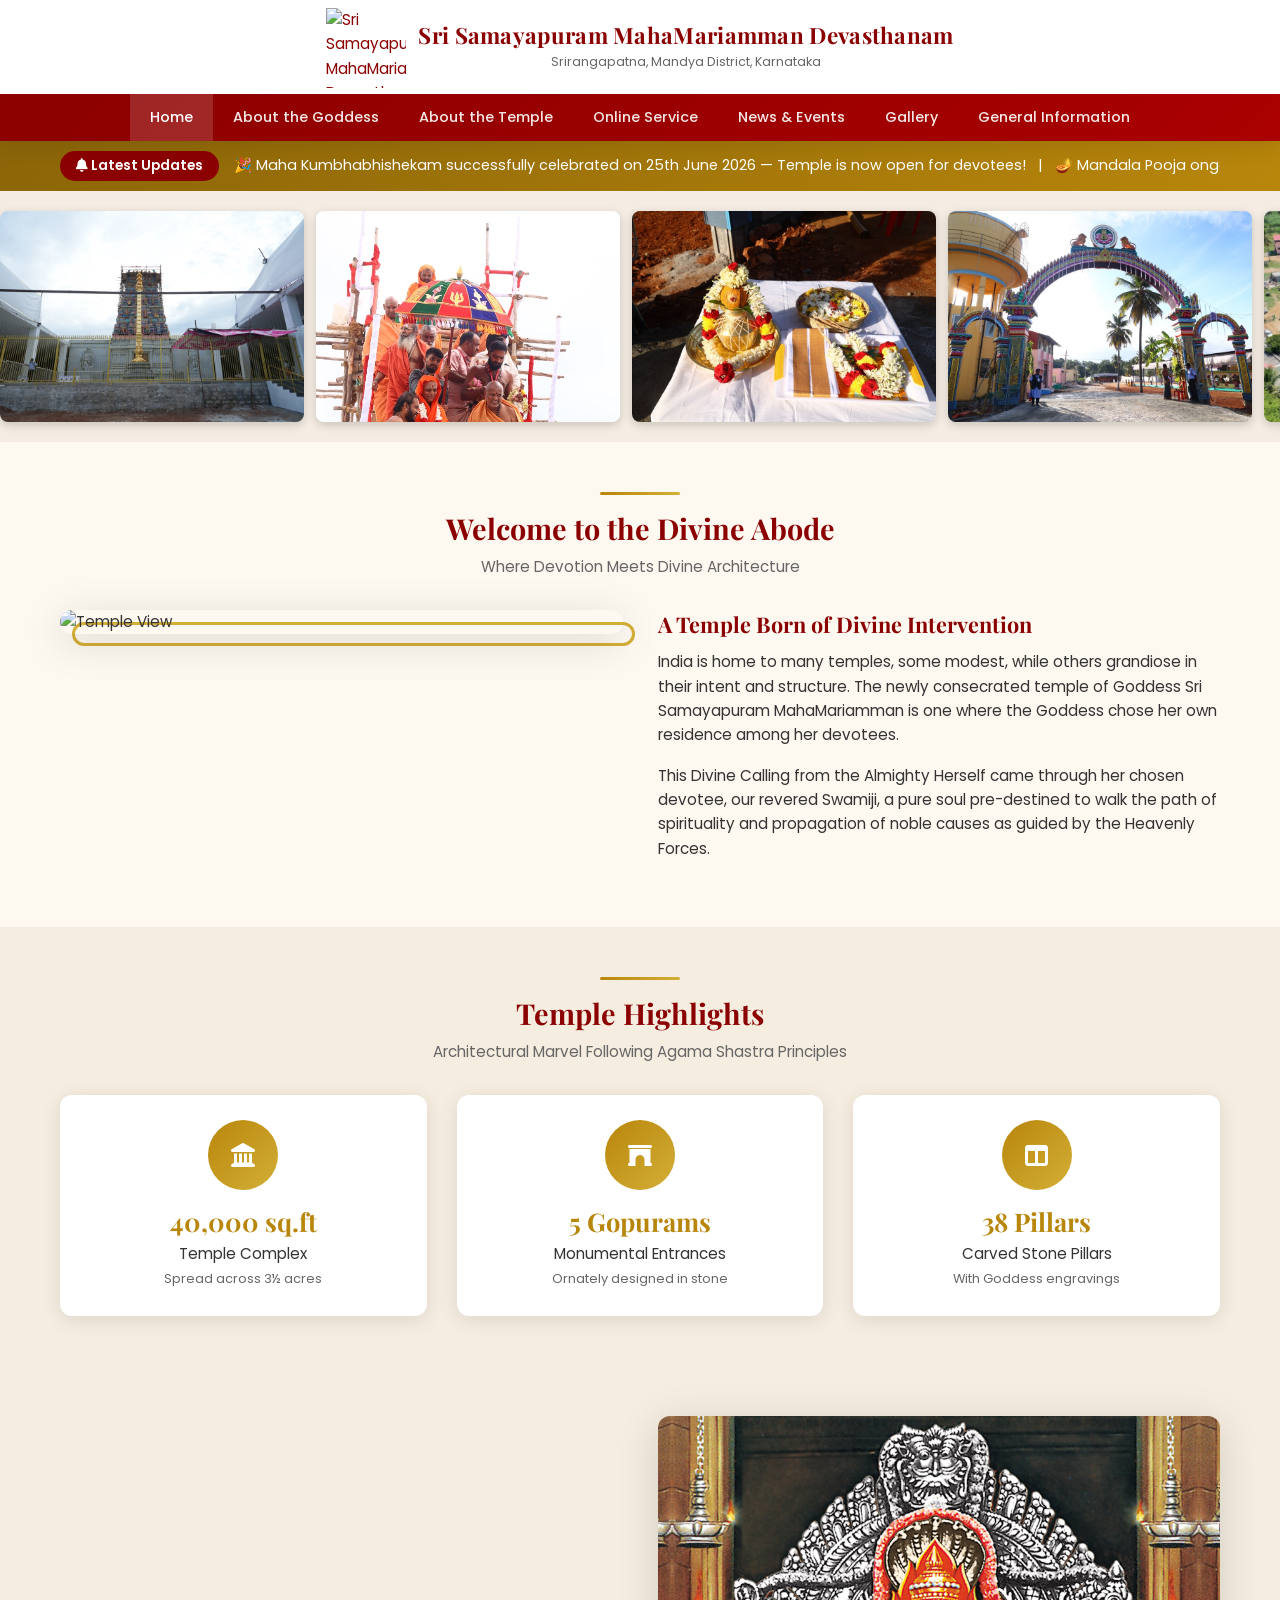
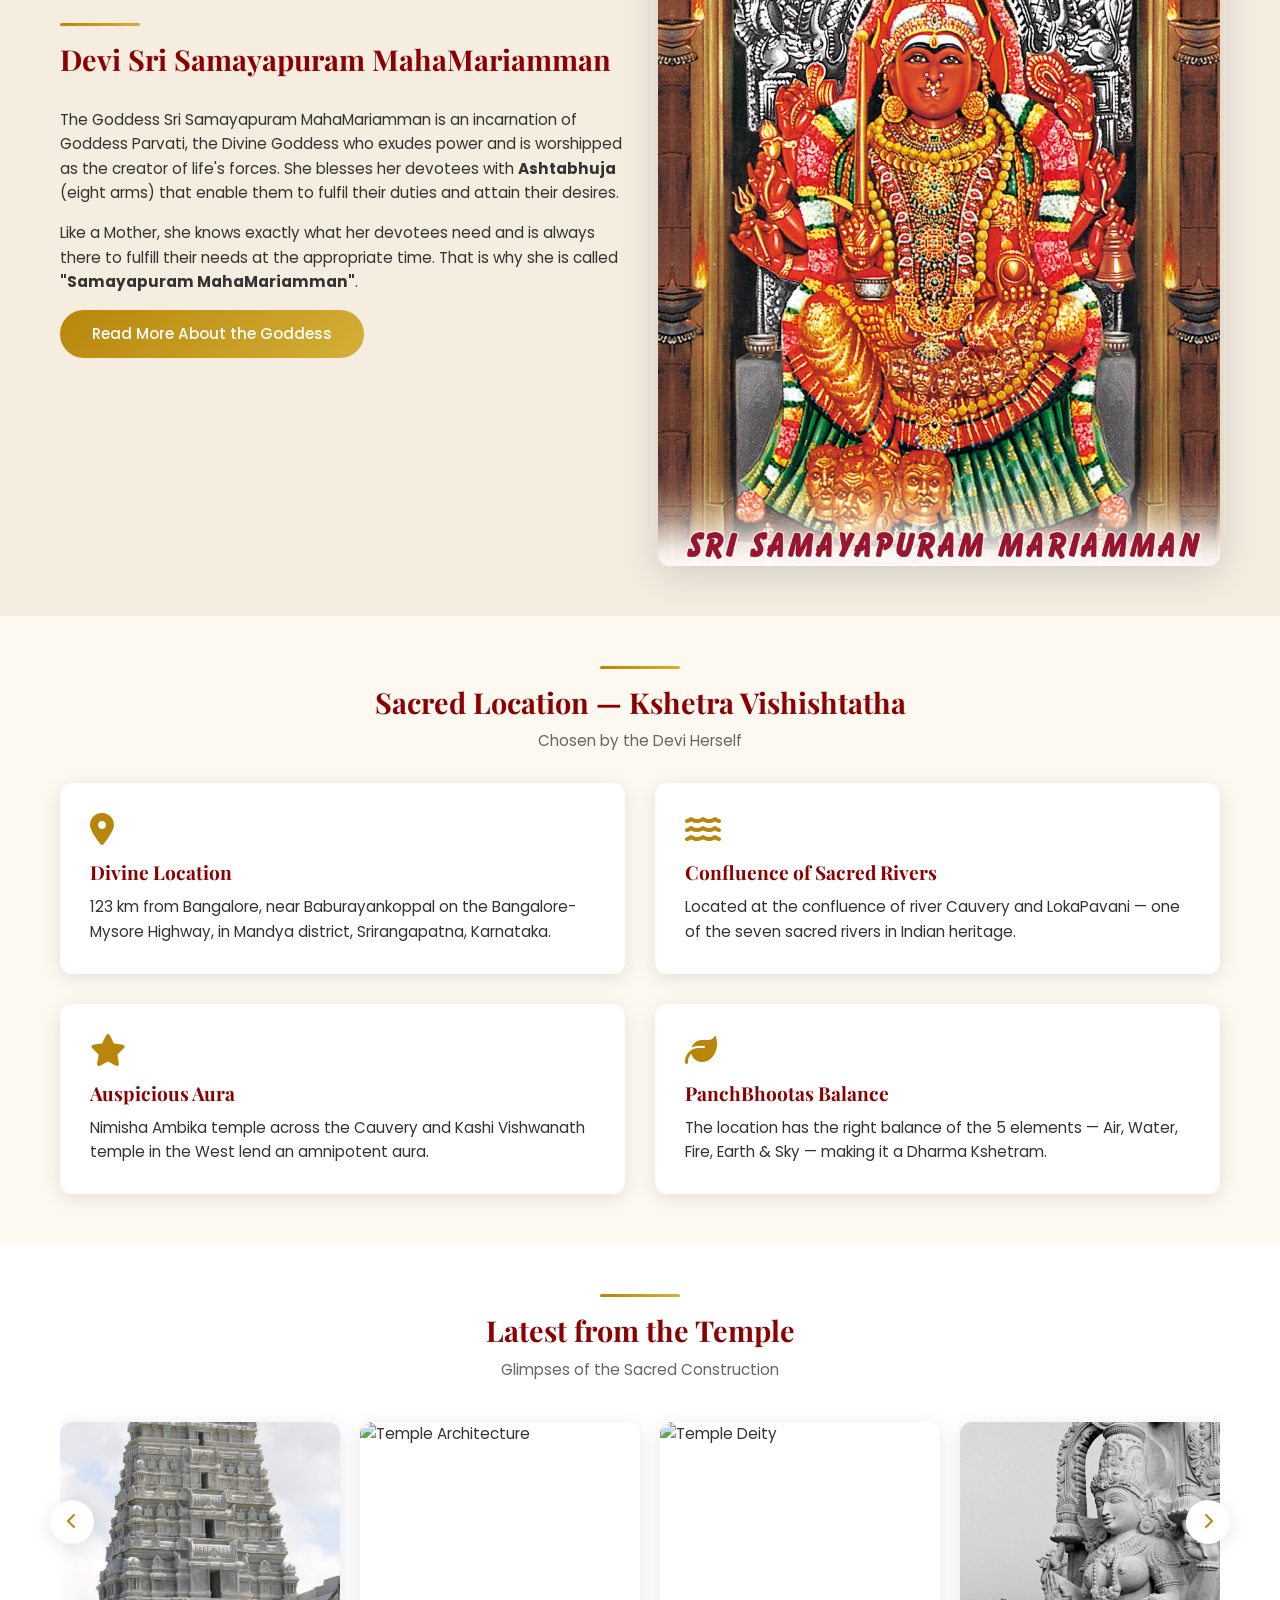
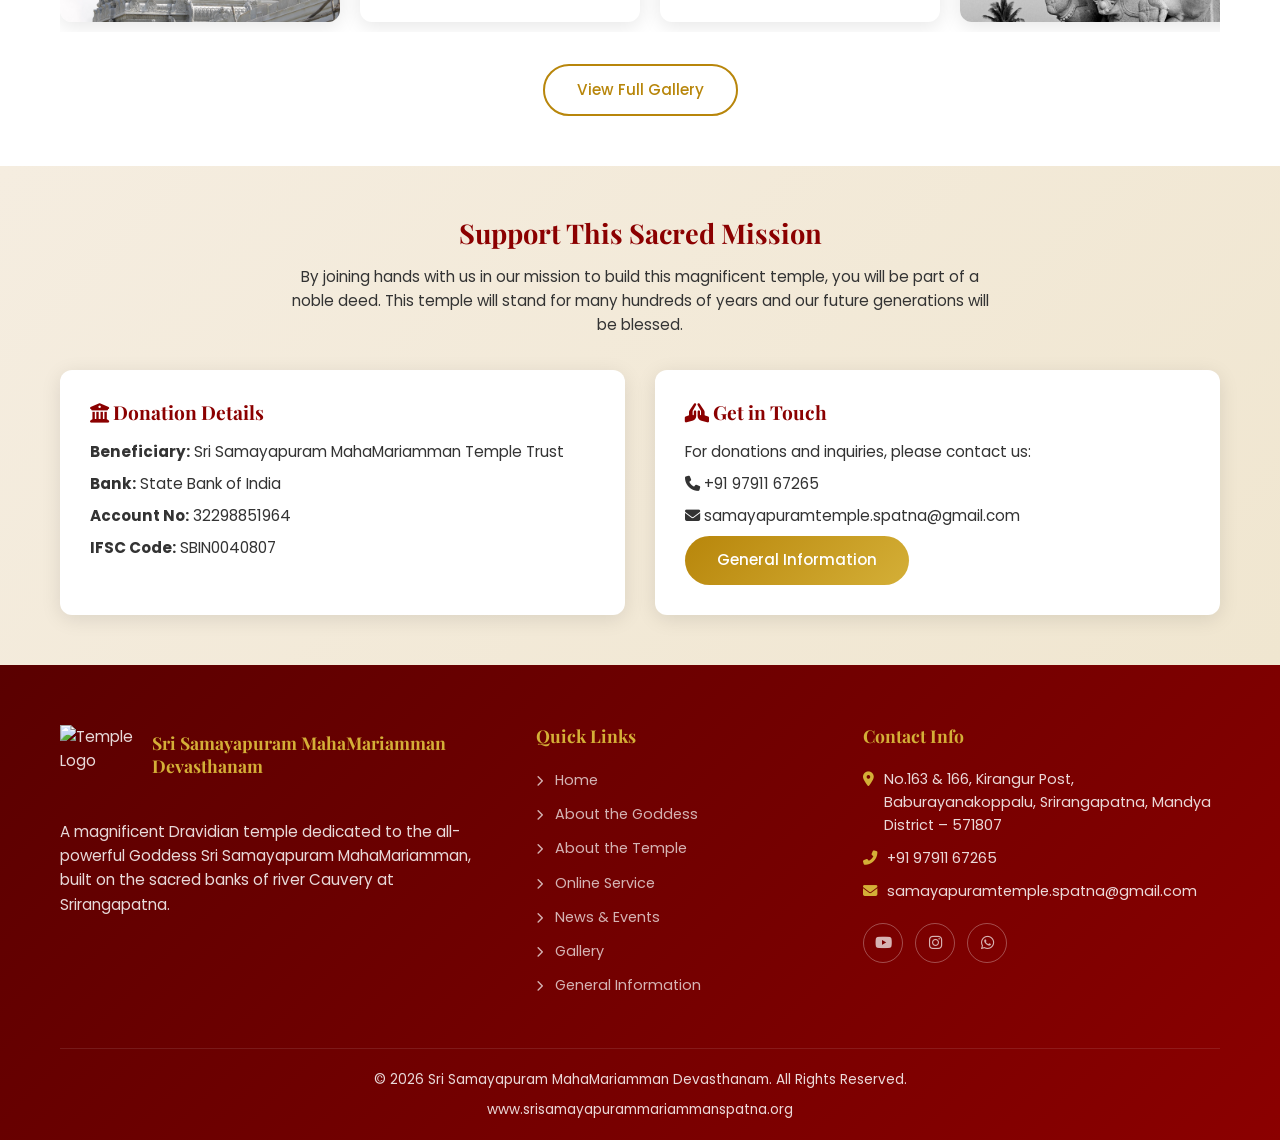
==== commit 64485a7f: "Post-Kumbhabhishekam gallery refresh + album filtering - Add 24 new gallery photos from the Aug 2026" ====
--- a/index.html
+++ b/index.html
@@ -8,7 +8,7 @@
     <link rel="icon" type="image/jpeg" href="ssmt-logo.jpg">
     <link rel="stylesheet" href="https://cdnjs.cloudflare.com/ajax/libs/font-awesome/6.5.1/css/all.min.css">
     <link rel="stylesheet" href="https://fonts.googleapis.com/css2?family=Playfair+Display:wght@400;600;700&family=Poppins:wght@300;400;500;600&display=swap">
-    <link rel="stylesheet" href="css/styles.css">
+    <link rel="stylesheet" href="css/styles.css?v=20260822b">
 
     <!-- ═══════════════════════════════════════════════
          Google Analytics 4
@@ -280,7 +280,7 @@
     <!-- Back to Top -->
     <button class="back-to-top" id="backToTop" aria-label="Back to top"><i class="fas fa-chevron-up"></i></button>
 
-    <script src="gallery-data.js"></script>
-    <script src="js/main.js"></script>
+    <script src="gallery-data.js?v=20260822b"></script>
+    <script src="js/main.js?v=20260822b"></script>
 </body>
 </html>
--- a/css/styles.css
+++ b/css/styles.css
@@ -1478,6 +1478,35 @@
 .gallery-tab-content { display: none; }
 .gallery-tab-content.active { display: block; }
 
+.album-card { transition: var(--transition); cursor: pointer; }
+.album-card:hover { transform: translateY(-4px); box-shadow: var(--shadow-lg); }
+
+.album-banner {
+    display: flex;
+    align-items: center;
+    justify-content: space-between;
+    flex-wrap: wrap;
+    gap: 10px;
+    background: linear-gradient(135deg, var(--primary), var(--accent));
+    color: var(--white);
+    padding: 14px 20px;
+    border-radius: var(--radius);
+    margin-bottom: 20px;
+}
+.album-banner i { margin-right: 6px; }
+.album-banner-clear {
+    background: rgba(255,255,255,0.2);
+    color: var(--white);
+    border: none;
+    padding: 8px 16px;
+    border-radius: 30px;
+    cursor: pointer;
+    font-size: 0.85rem;
+    transition: var(--transition);
+    white-space: nowrap;
+}
+.album-banner-clear:hover { background: rgba(255,255,255,0.35); }
+
 /* ============================================
    Online Services Page
    ============================================ */
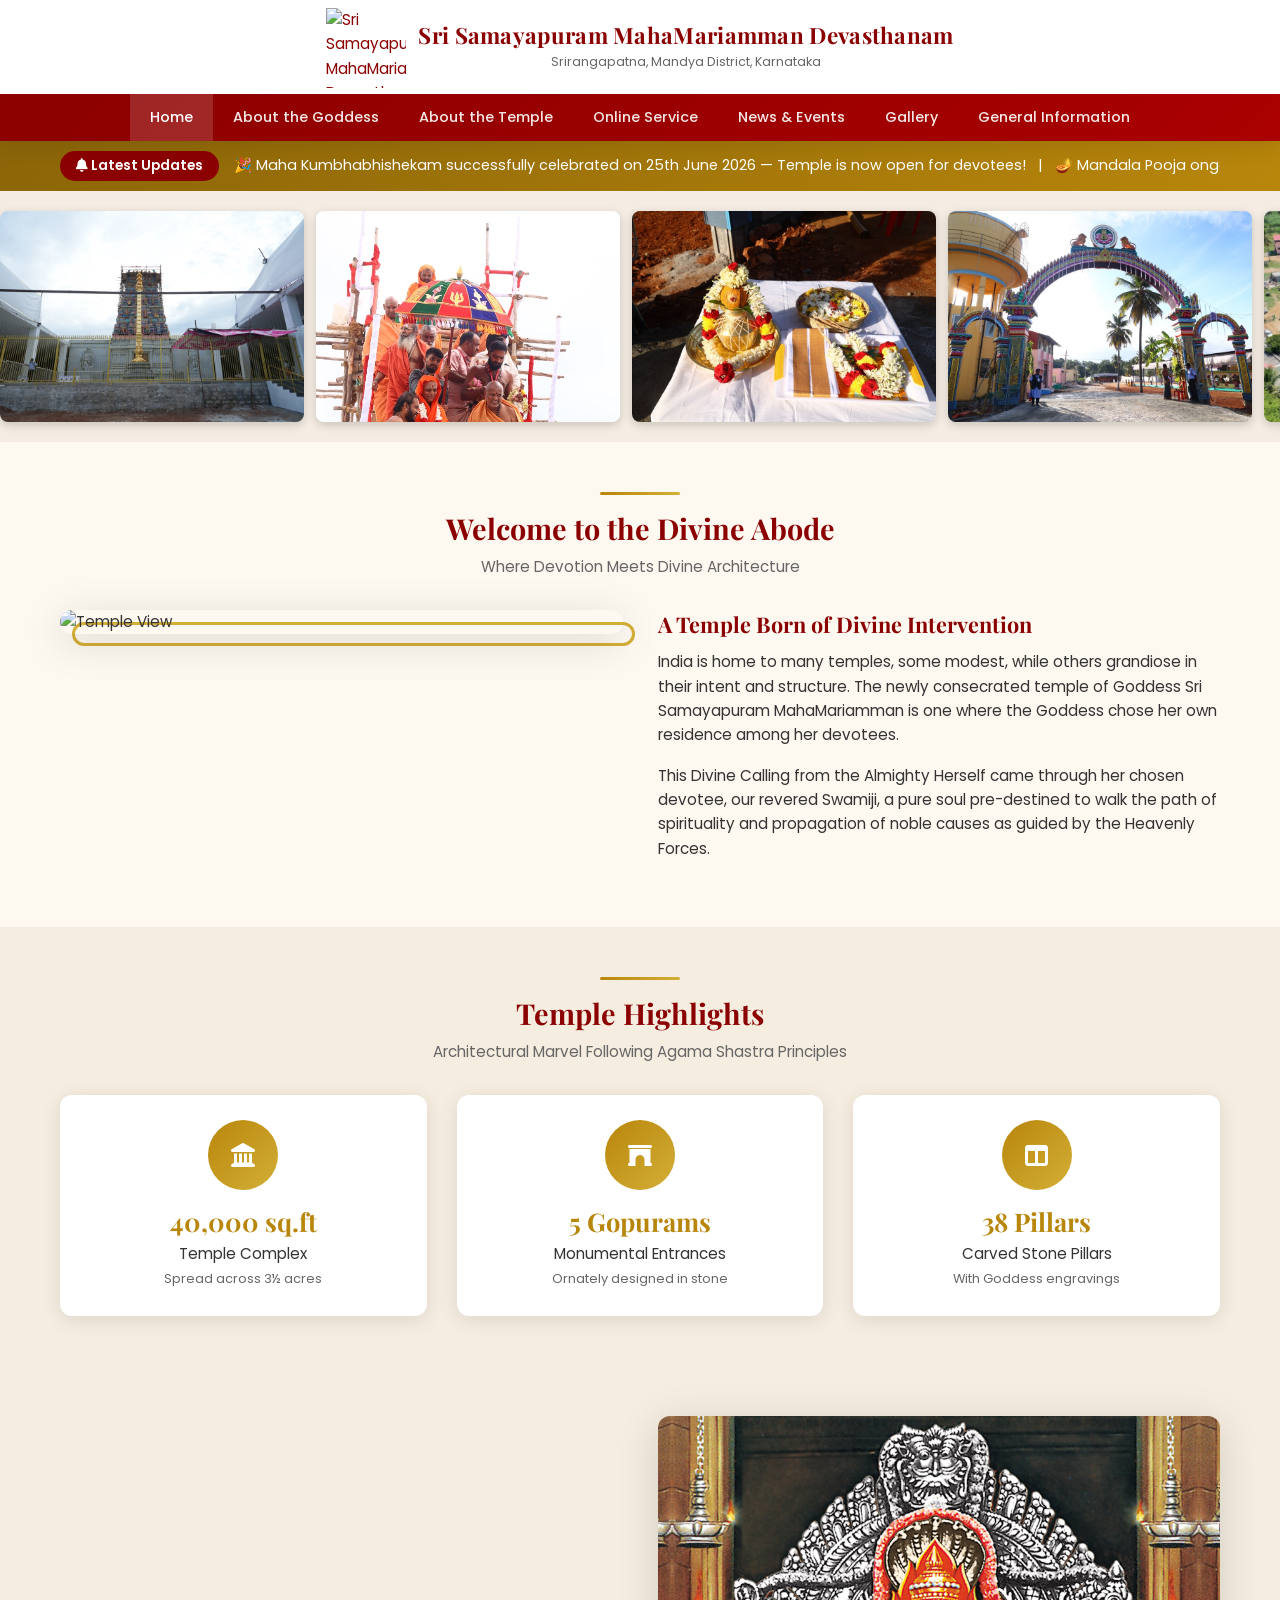
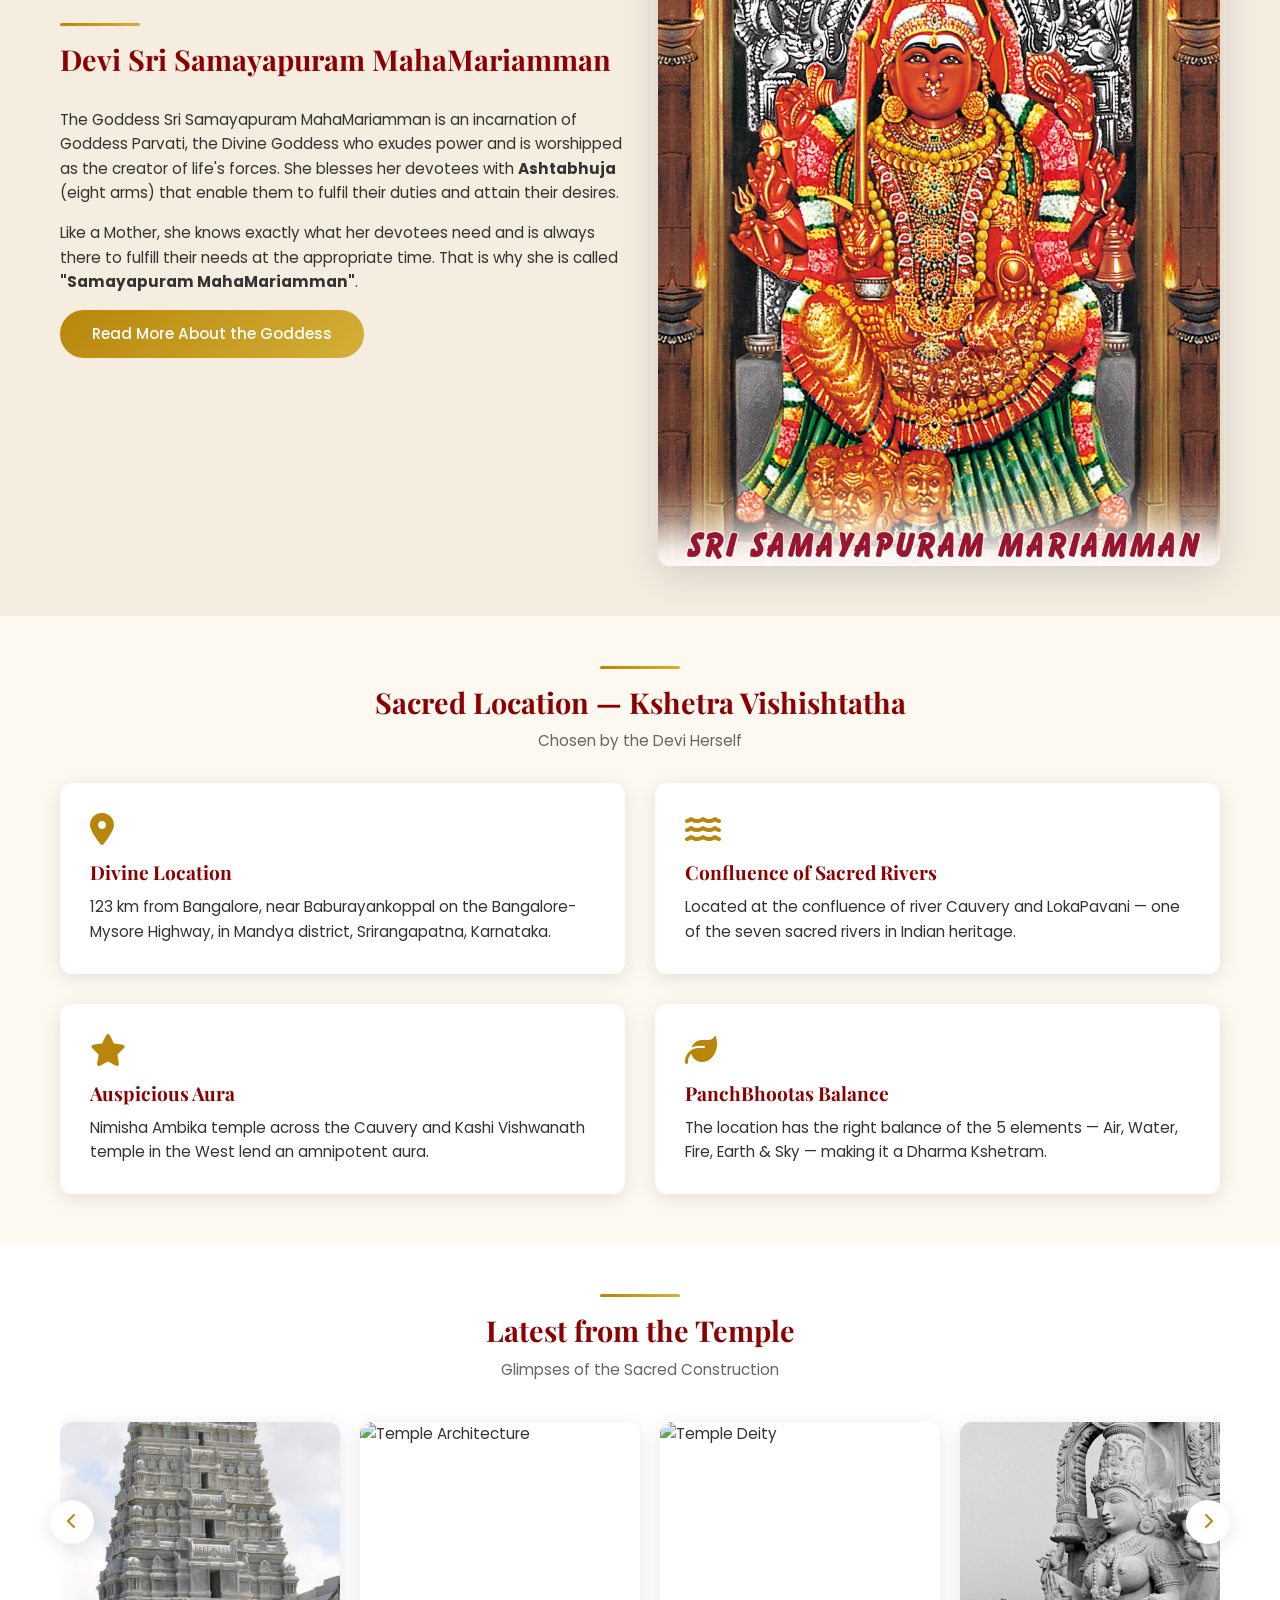
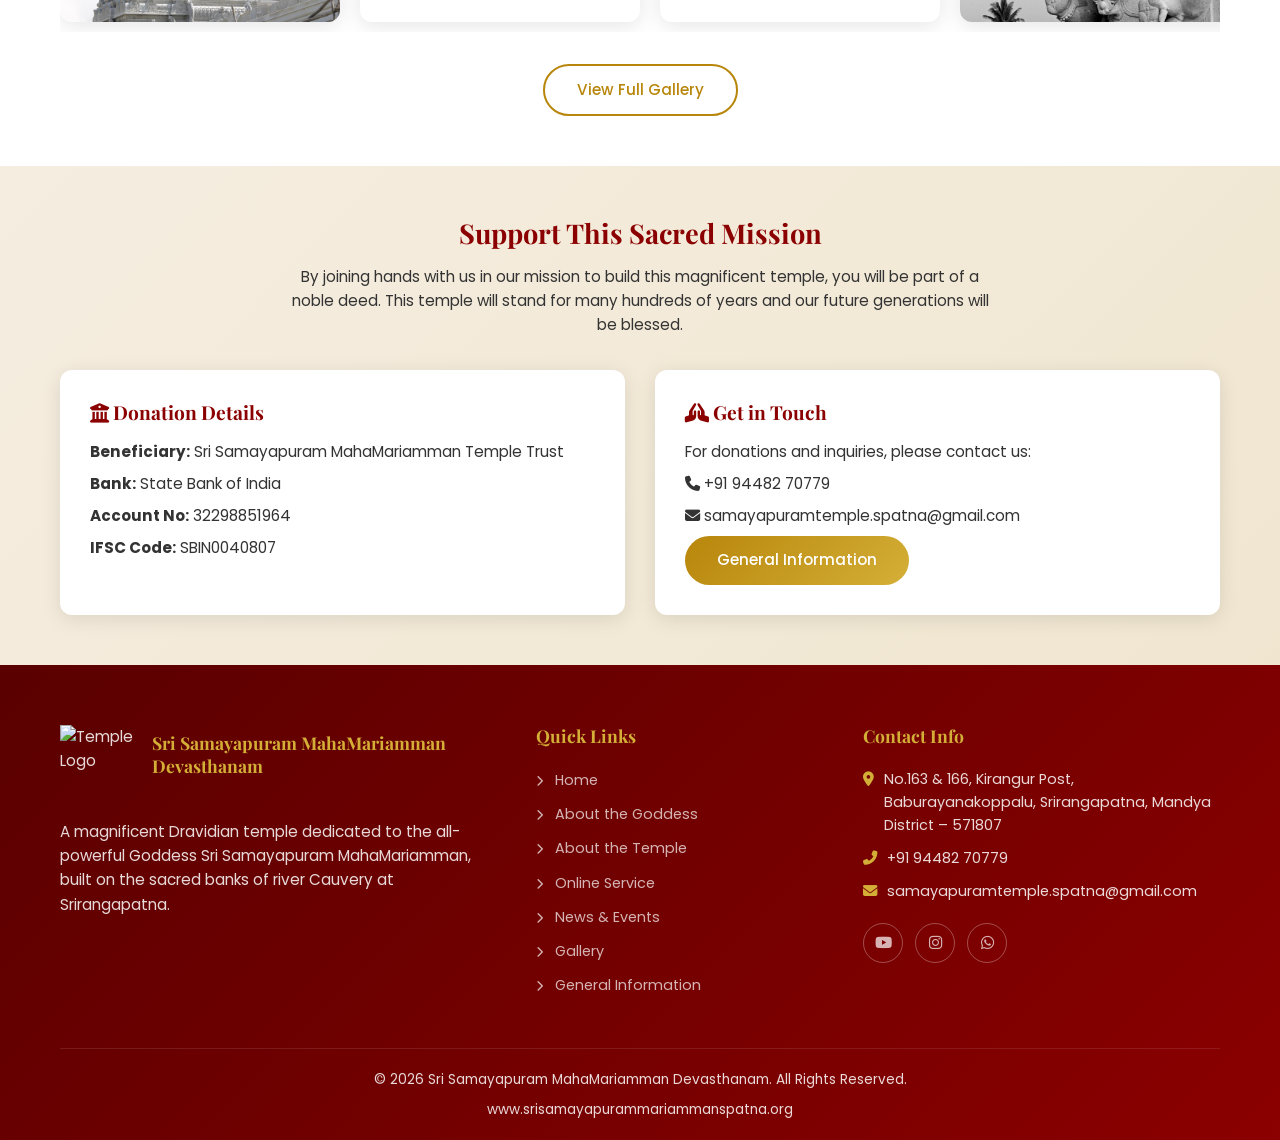
==== commit 3cee95e1: "Update temple mobile number to +91 94482 70779 Replace old number (+91 97911 67265) throughout the s" ====
--- a/index.html
+++ b/index.html
@@ -61,8 +61,8 @@
             <span class="ticker-label"><i class="fas fa-bell"></i> Latest Updates</span>
             <div class="ticker-content">
                 <div class="ticker-track">
-                    <span class="ticker-text">🎉 Maha Kumbhabhishekam successfully celebrated on 25th June 2026 — Temple is now open for devotees! &nbsp;&nbsp;|&nbsp;&nbsp; 🪔 Mandala Pooja ongoing (26 Jun – 9 Aug 2026) — Visit &amp; receive the Goddess's blessings! &nbsp;&nbsp;|&nbsp;&nbsp; 🕯️ Temple Timings: Morning 6:00 AM – 12:00 Noon | Evening 5:00 PM – 8:00 PM &nbsp;&nbsp;|&nbsp;&nbsp; 📞 For inquiries: +91 97911 67265 &nbsp;&nbsp;|&nbsp;&nbsp; 🕉️ Visit us at Baburayanakoppalu, Srirangapatna, Mandya District</span>
-                    <span class="ticker-text">🎉 Maha Kumbhabhishekam successfully celebrated on 25th June 2026 — Temple is now open for devotees! &nbsp;&nbsp;|&nbsp;&nbsp; 🪔 Mandala Pooja ongoing (26 Jun – 9 Aug 2026) — Visit &amp; receive the Goddess's blessings! &nbsp;&nbsp;|&nbsp;&nbsp; 🕯️ Temple Timings: Morning 6:00 AM – 12:00 Noon | Evening 5:00 PM – 8:00 PM &nbsp;&nbsp;|&nbsp;&nbsp; 📞 For inquiries: +91 97911 67265 &nbsp;&nbsp;|&nbsp;&nbsp; 🕉️ Visit us at Baburayanakoppalu, Srirangapatna, Mandya District</span>
+                    <span class="ticker-text">🎉 Maha Kumbhabhishekam successfully celebrated on 25th June 2026 — Temple is now open for devotees! &nbsp;&nbsp;|&nbsp;&nbsp; 🪔 Mandala Pooja ongoing (26 Jun – 9 Aug 2026) — Visit &amp; receive the Goddess's blessings! &nbsp;&nbsp;|&nbsp;&nbsp; 🕯️ Temple Timings: Morning 6:00 AM – 12:00 Noon | Evening 5:00 PM – 8:00 PM &nbsp;&nbsp;|&nbsp;&nbsp; 📞 For inquiries: +91 94482 70779 &nbsp;&nbsp;|&nbsp;&nbsp; 🕉️ Visit us at Baburayanakoppalu, Srirangapatna, Mandya District</span>
+                    <span class="ticker-text">🎉 Maha Kumbhabhishekam successfully celebrated on 25th June 2026 — Temple is now open for devotees! &nbsp;&nbsp;|&nbsp;&nbsp; 🪔 Mandala Pooja ongoing (26 Jun – 9 Aug 2026) — Visit &amp; receive the Goddess's blessings! &nbsp;&nbsp;|&nbsp;&nbsp; 🕯️ Temple Timings: Morning 6:00 AM – 12:00 Noon | Evening 5:00 PM – 8:00 PM &nbsp;&nbsp;|&nbsp;&nbsp; 📞 For inquiries: +91 94482 70779 &nbsp;&nbsp;|&nbsp;&nbsp; 🕉️ Visit us at Baburayanakoppalu, Srirangapatna, Mandya District</span>
                 </div>
             </div>
         </div>
@@ -220,7 +220,7 @@
                     <div class="contact-cta">
                         <h3><i class="fas fa-hands-praying"></i> Get in Touch</h3>
                         <p>For donations and inquiries, please contact us:</p>
-                        <p><i class="fas fa-phone"></i> +91 97911 67265</p>
+                        <p><i class="fas fa-phone"></i> +91 94482 70779</p>
                         <p><i class="fas fa-envelope"></i> samayapuramtemple.spatna@gmail.com</p>
                         <a href="pages/contact.html" class="btn btn-primary">General Information</a>
                     </div>
@@ -256,7 +256,7 @@
                     <h3>Contact Info</h3>
                     <ul class="contact-list">
                         <li><i class="fas fa-map-marker-alt"></i> No.163 & 166, Kirangur Post, Baburayanakoppalu, Srirangapatna, Mandya District – 571807</li>
-                        <li><i class="fas fa-phone-alt"></i> +91 97911 67265</li>
+                        <li><i class="fas fa-phone-alt"></i> +91 94482 70779</li>
                         <li><i class="fas fa-envelope"></i> samayapuramtemple.spatna@gmail.com</li>
                     </ul>
                     <div class="footer-social">
